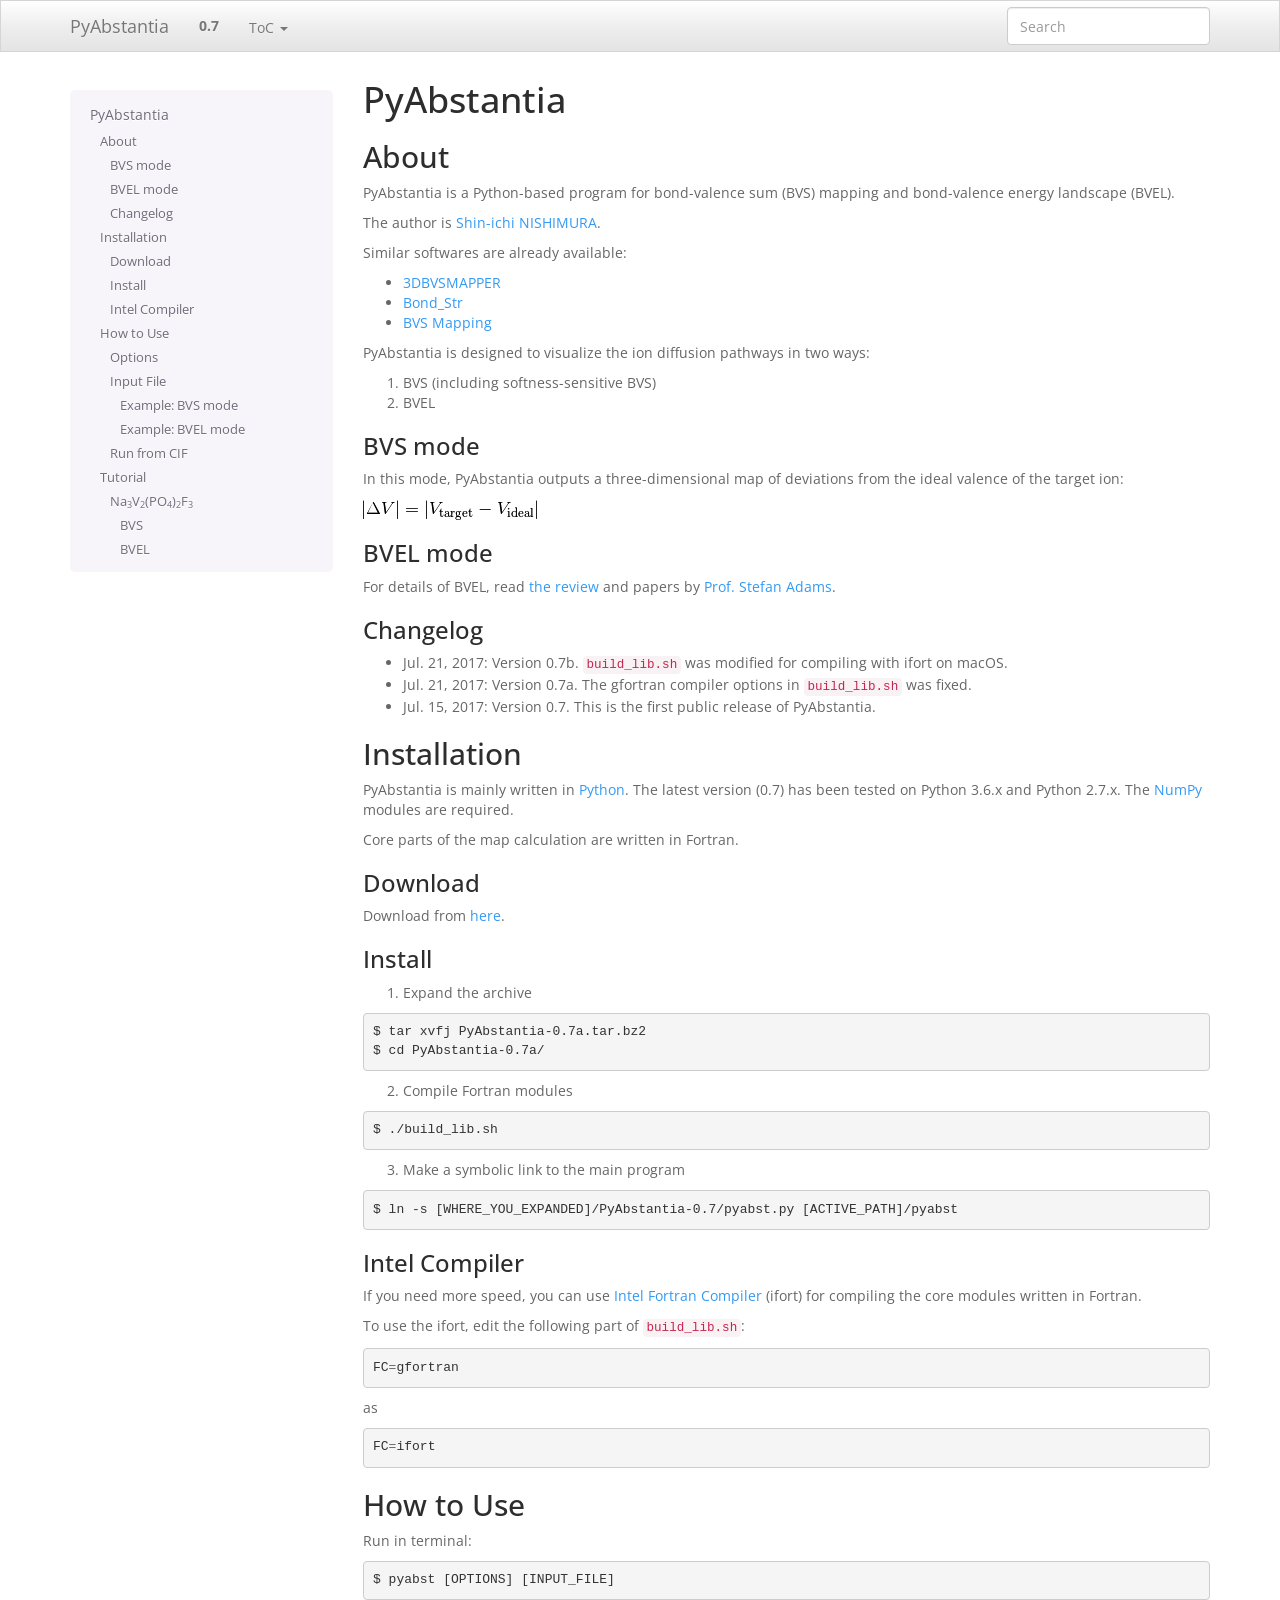
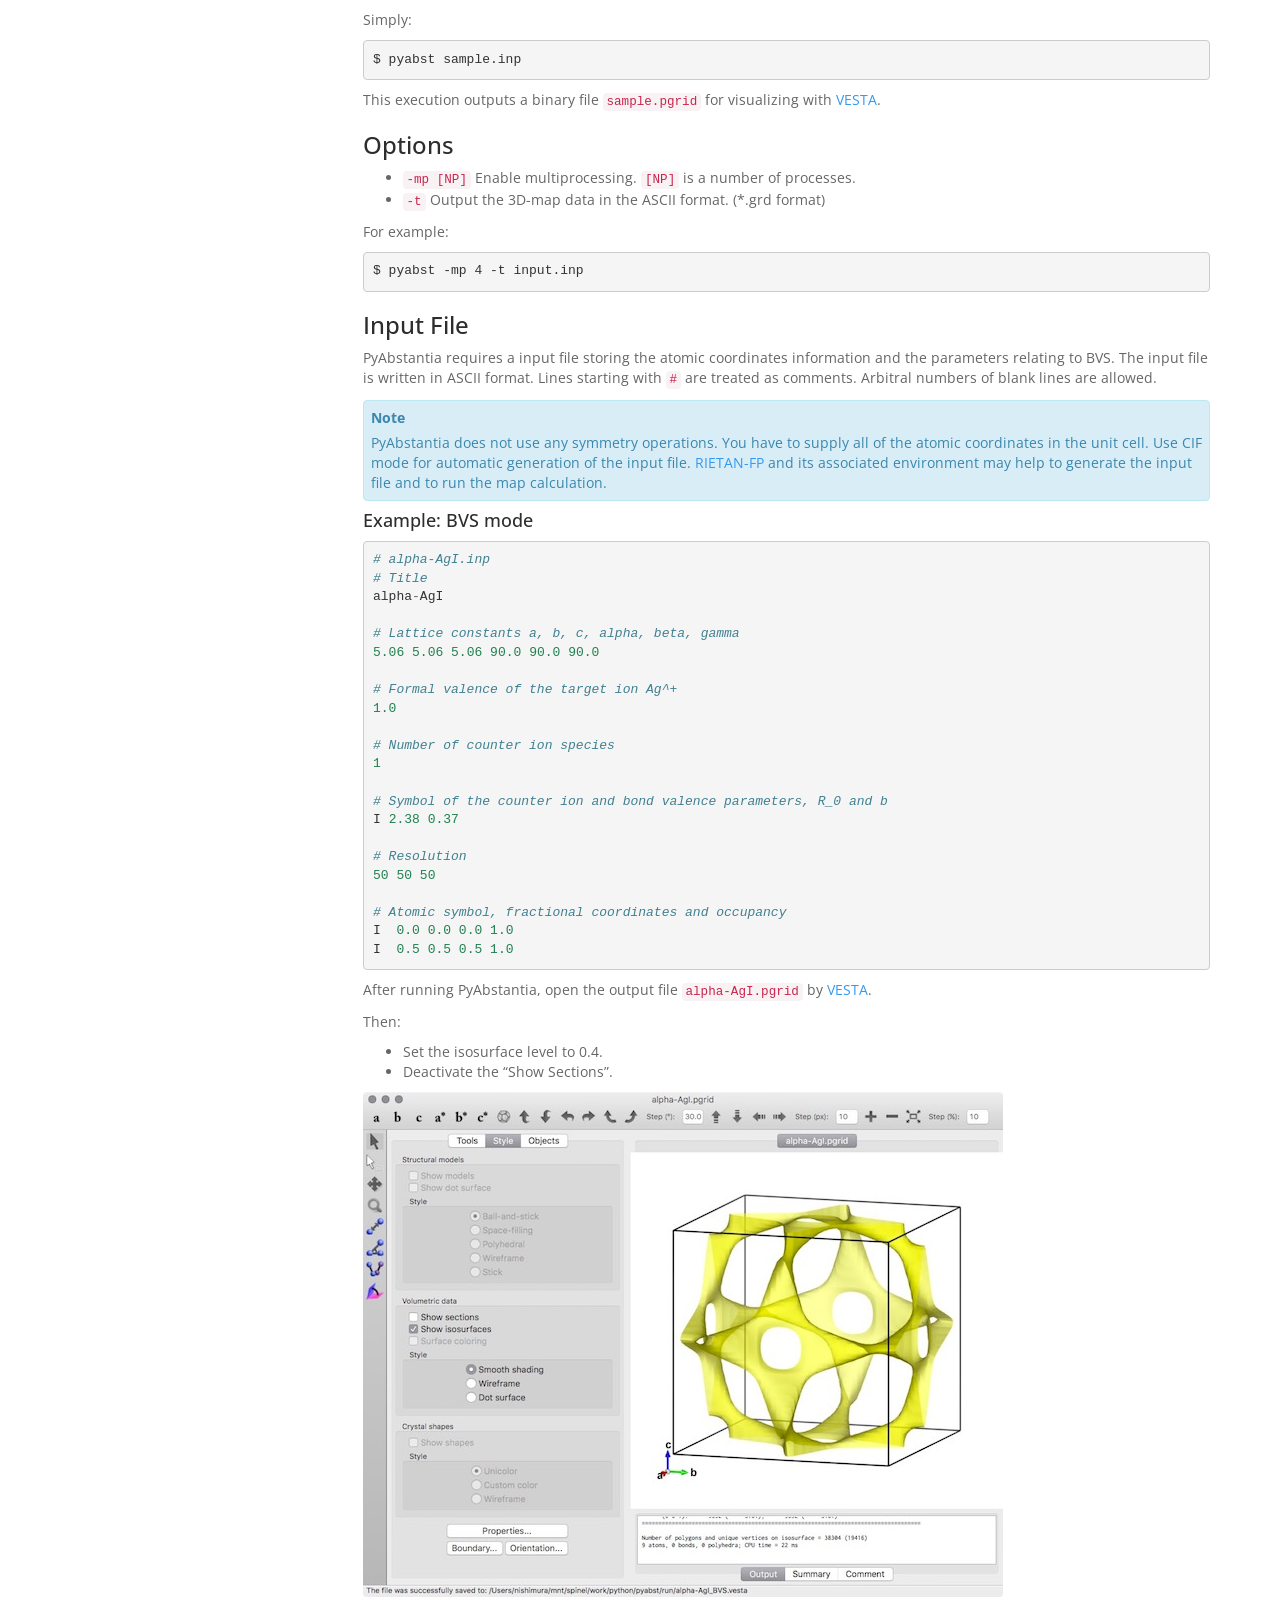
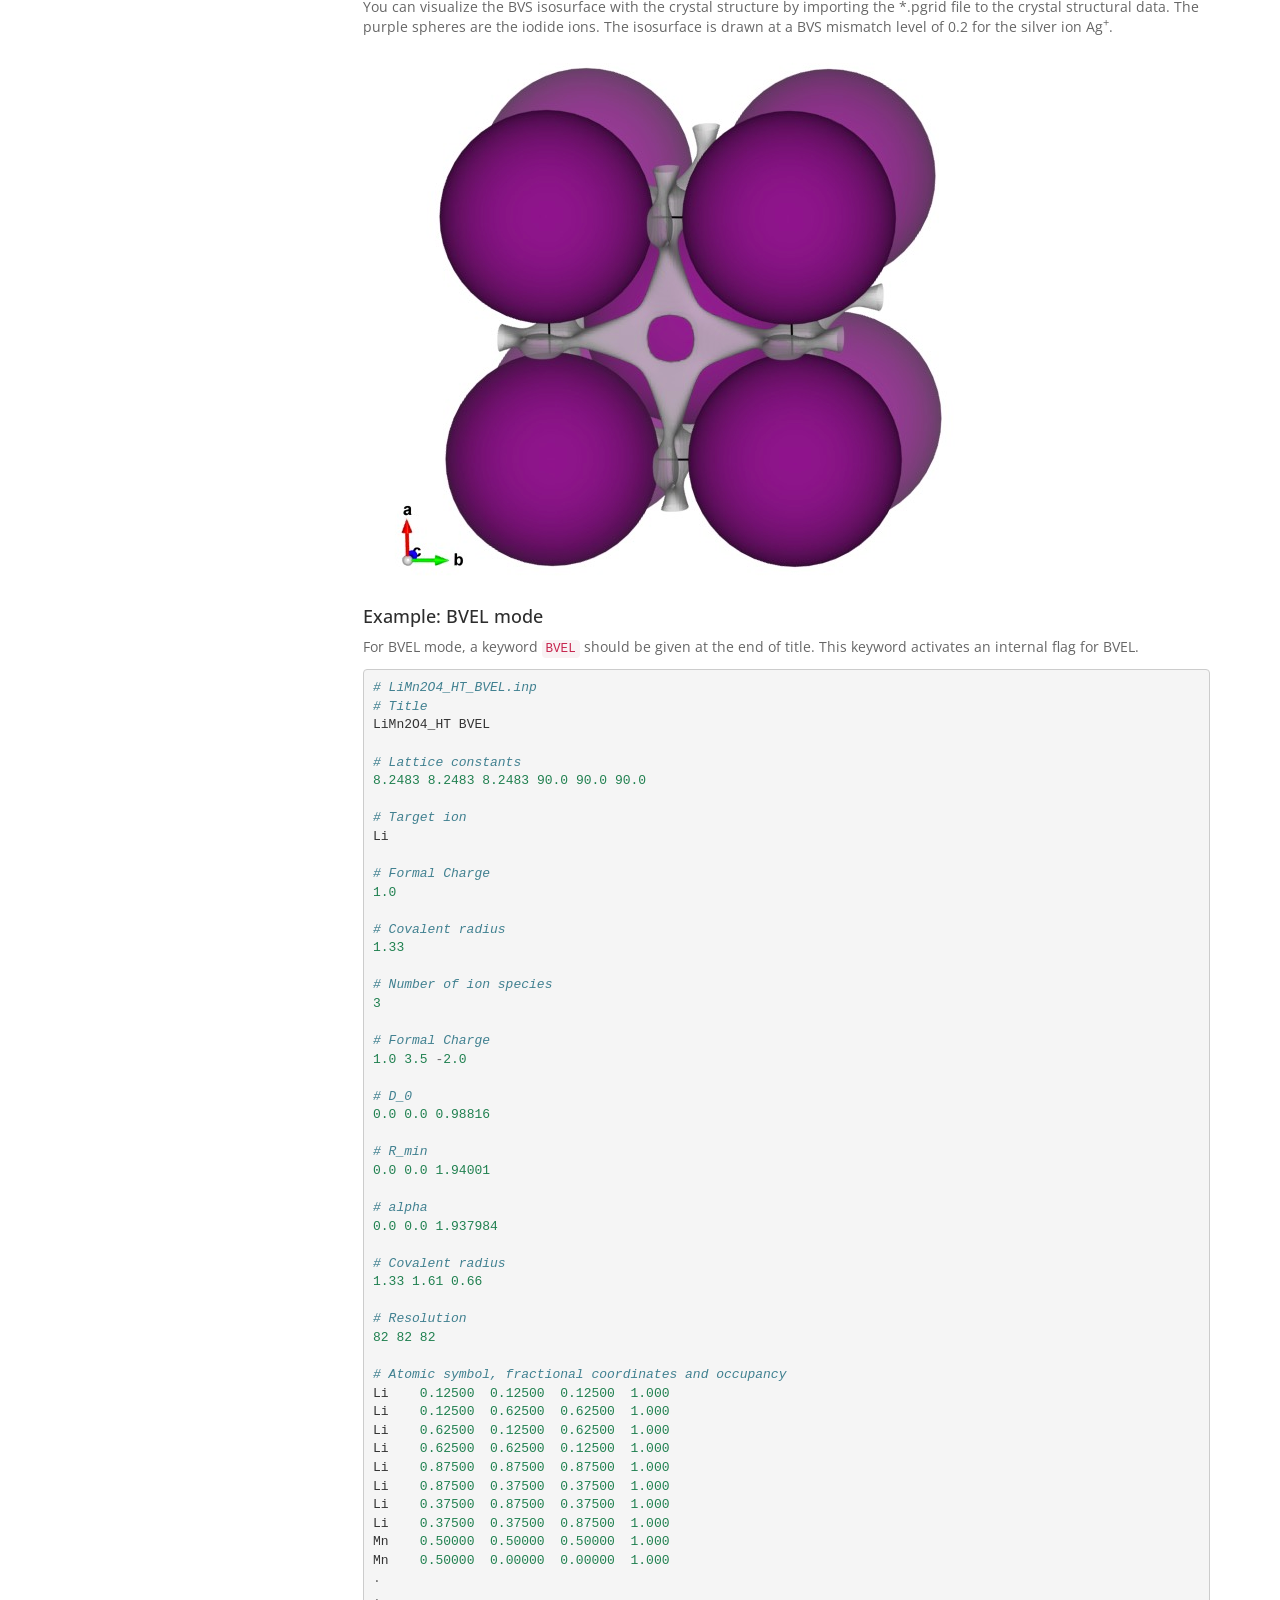
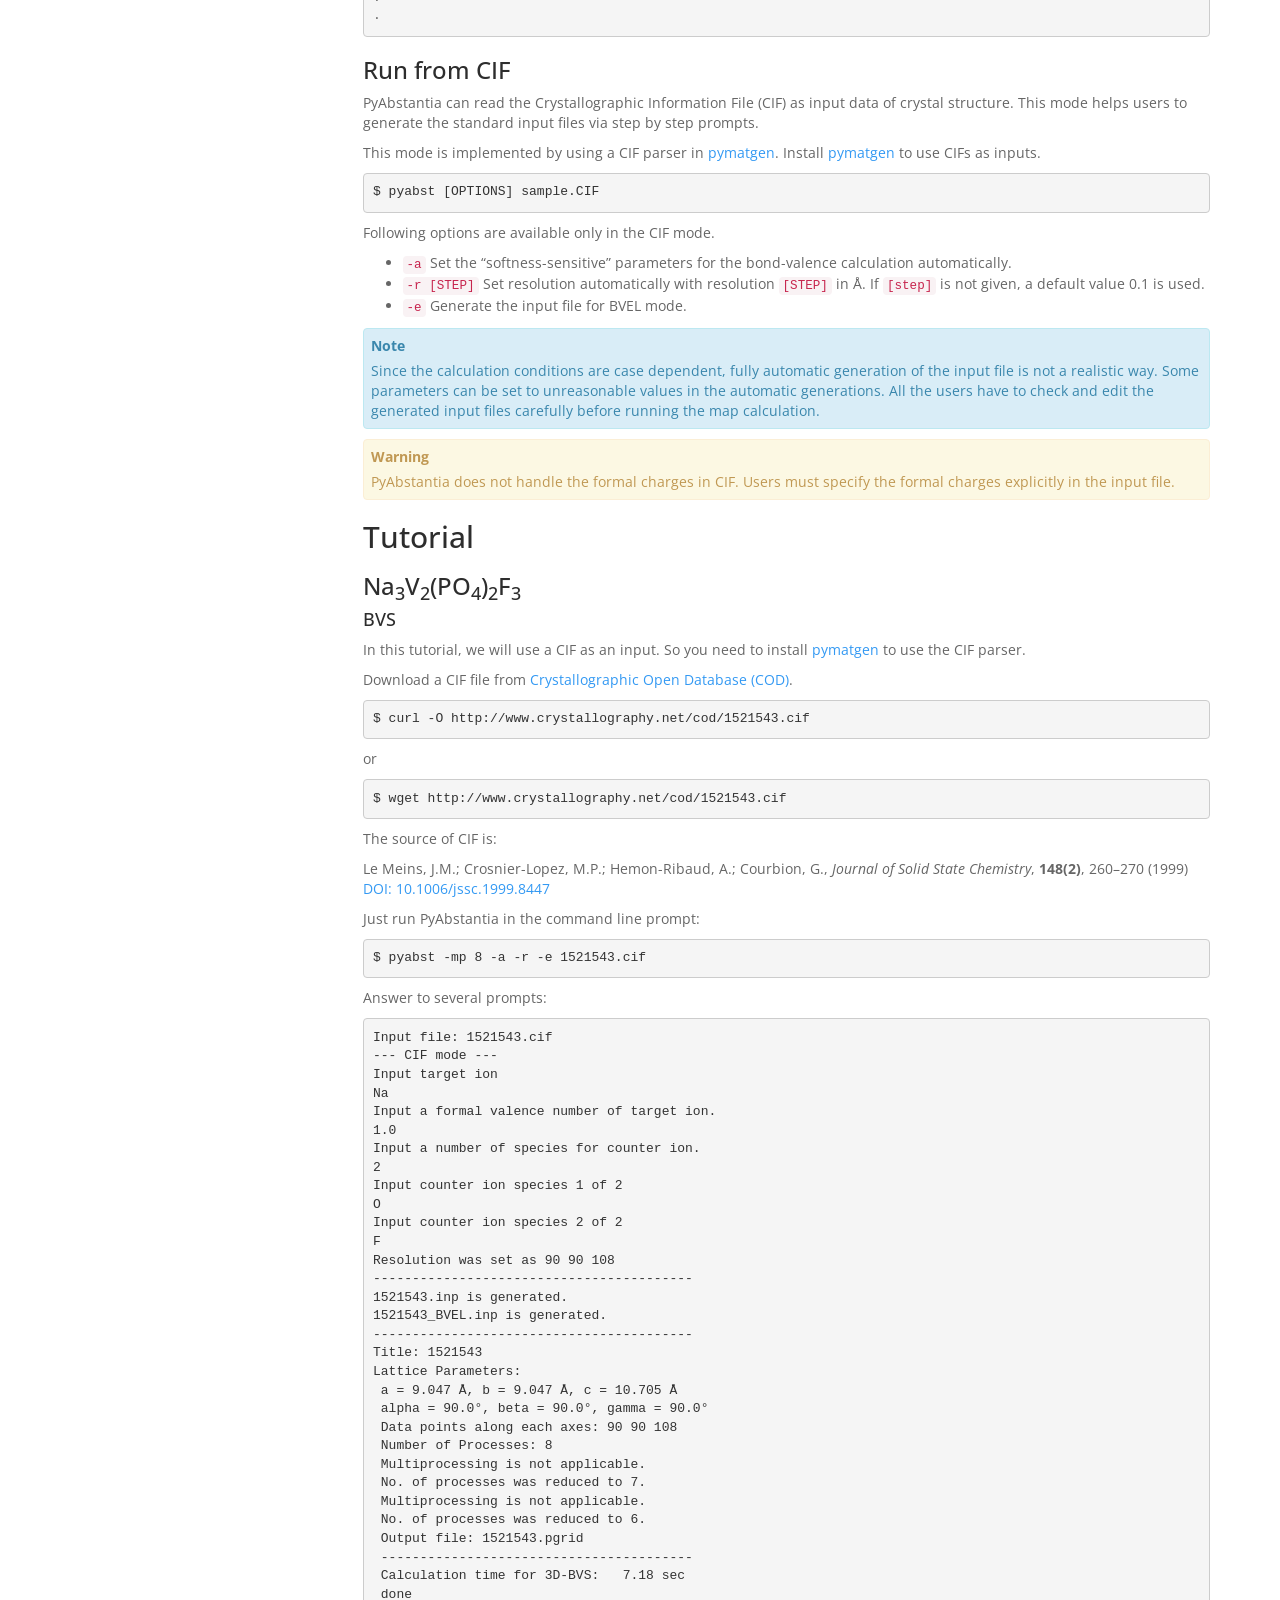
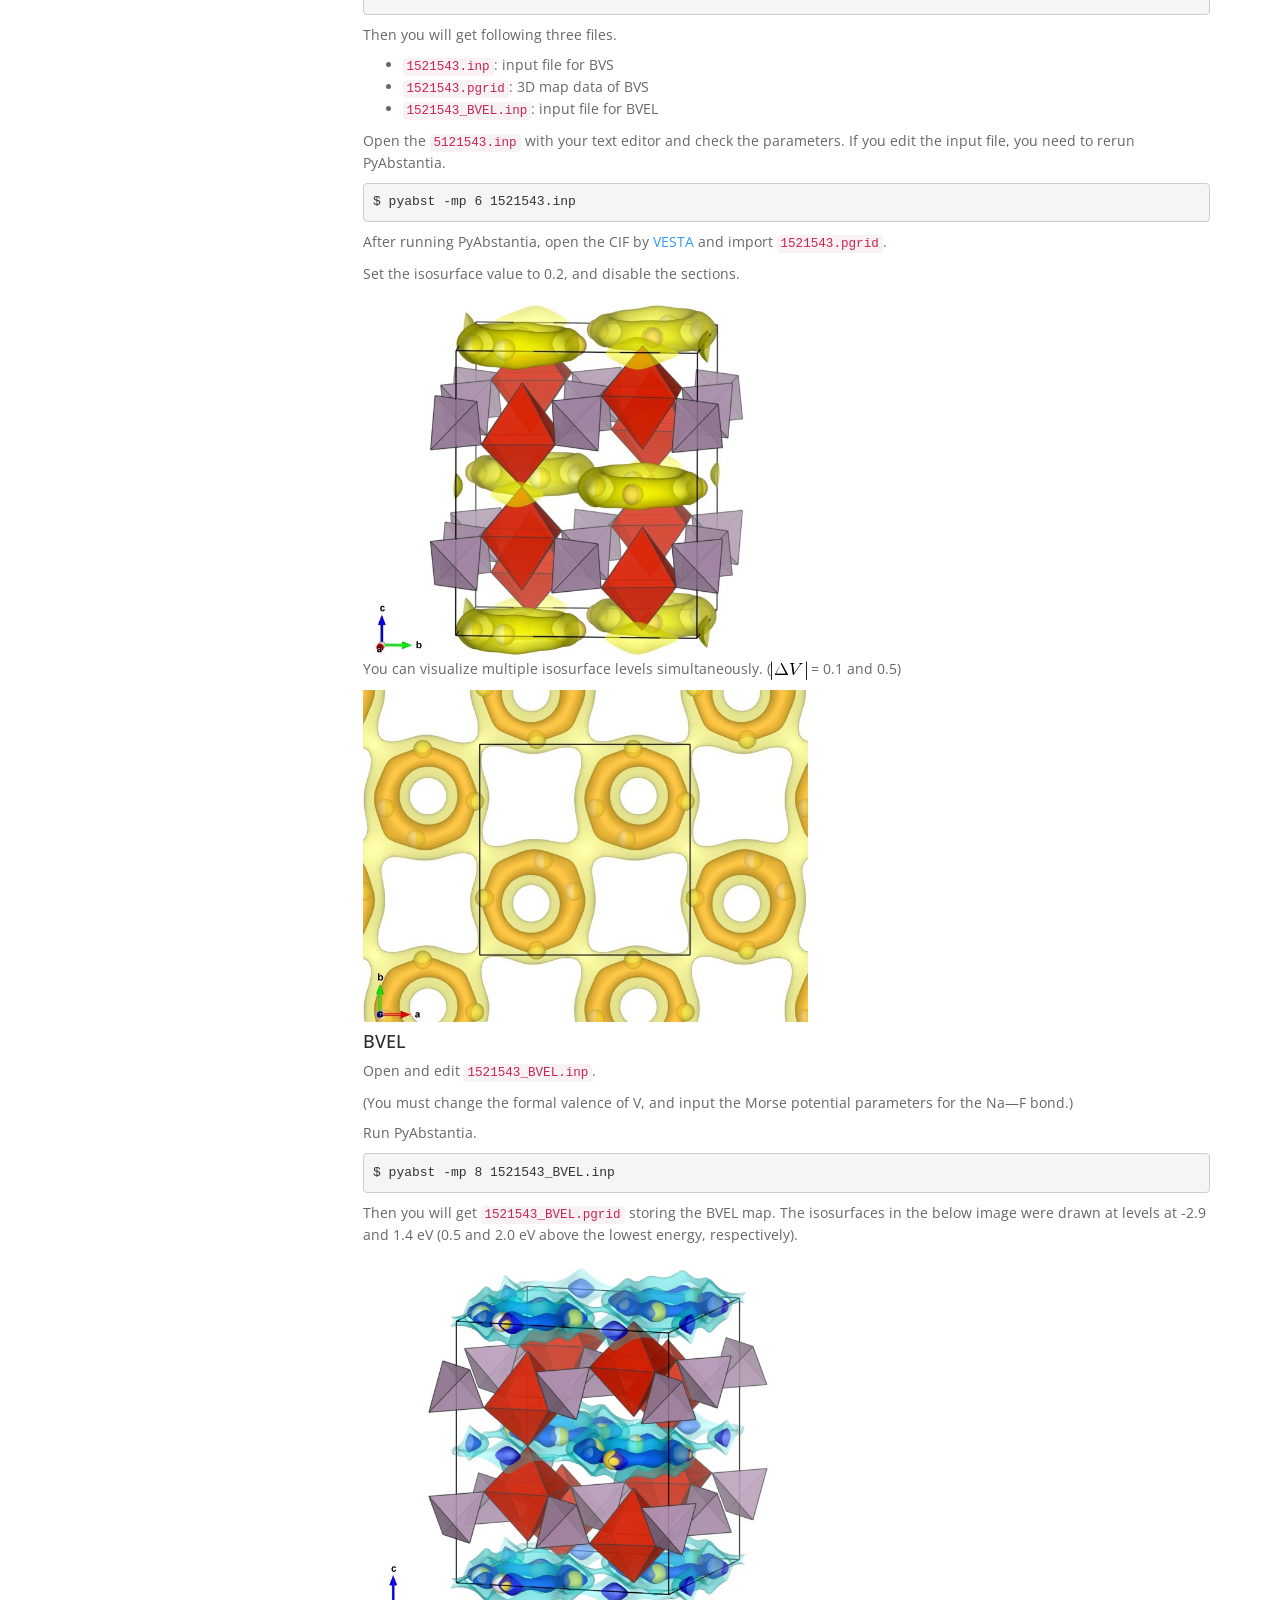
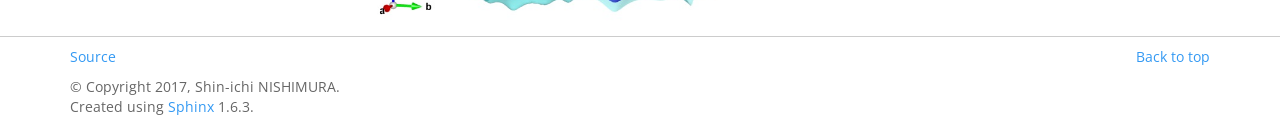
==== pyabst/index.html @ 1d15e7a3 "bootstrap" ====
<!DOCTYPE html>

<html xmlns="http://www.w3.org/1999/xhtml">
  <head>
    <meta http-equiv="Content-Type" content="text/html; charset=utf-8" />
    <title>PyAbstantia &#8212; PyAbstantia 0.7b documentation</title>
    <link rel="stylesheet" href="_static/bootstrap-sphinx.css" type="text/css" />
    <link rel="stylesheet" href="_static/pygments.css" type="text/css" />
    <script type="text/javascript">
      var DOCUMENTATION_OPTIONS = {
        URL_ROOT:    './',
        VERSION:     '0.7b',
        COLLAPSE_INDEX: false,
        FILE_SUFFIX: '.html',
        HAS_SOURCE:  true,
        SOURCELINK_SUFFIX: '.txt'
      };
    </script>
    <script type="text/javascript" src="_static/jquery.js"></script>
    <script type="text/javascript" src="_static/underscore.js"></script>
    <script type="text/javascript" src="_static/doctools.js"></script>
    <script type="text/javascript" src="_static/js/jquery-1.11.0.min.js"></script>
    <script type="text/javascript" src="_static/js/jquery-fix.js"></script>
    <script type="text/javascript" src="_static/bootstrap-3.3.6/js/bootstrap.min.js"></script>
    <script type="text/javascript" src="_static/bootstrap-sphinx.js"></script>
    <link rel="index" title="Index" href="genindex.html" />
    <link rel="search" title="Search" href="search.html" />
<meta charset='utf-8'>
<meta http-equiv='X-UA-Compatible' content='IE=edge,chrome=1'>
<meta name='viewport' content='width=device-width, initial-scale=1.0, maximum-scale=1'>
<meta name="apple-mobile-web-app-capable" content="yes">

  </head>
  <body>

  <div id="navbar" class="navbar navbar-default navbar-fixed-top">
    <div class="container">
      <div class="navbar-header">
        <!-- .btn-navbar is used as the toggle for collapsed navbar content -->
        <button type="button" class="navbar-toggle" data-toggle="collapse" data-target=".nav-collapse">
          <span class="icon-bar"></span>
          <span class="icon-bar"></span>
          <span class="icon-bar"></span>
        </button>
        <a class="navbar-brand" href="#">
          PyAbstantia</a>
        <span class="navbar-text navbar-version pull-left"><b>0.7</b></span>
      </div>

        <div class="collapse navbar-collapse nav-collapse">
          <ul class="nav navbar-nav">
            
            
              <li class="dropdown globaltoc-container">
  <a role="button"
     id="dLabelGlobalToc"
     data-toggle="dropdown"
     data-target="#"
     href="#">PyAbstantia <b class="caret"></b></a>
  <ul class="dropdown-menu globaltoc"
      role="menu"
      aria-labelledby="dLabelGlobalToc"></ul>
</li>
              
                <li class="dropdown">
  <a role="button"
     id="dLabelLocalToc"
     data-toggle="dropdown"
     data-target="#"
     href="#">ToC <b class="caret"></b></a>
  <ul class="dropdown-menu localtoc"
      role="menu"
      aria-labelledby="dLabelLocalToc"><ul>
<li><a class="reference internal" href="#">PyAbstantia</a><ul>
<li><a class="reference internal" href="#about">About</a><ul>
<li><a class="reference internal" href="#bvs-mode">BVS mode</a></li>
<li><a class="reference internal" href="#bvel-mode">BVEL mode</a></li>
<li><a class="reference internal" href="#changelog">Changelog</a></li>
</ul>
</li>
<li><a class="reference internal" href="#installation">Installation</a><ul>
<li><a class="reference internal" href="#download">Download</a></li>
<li><a class="reference internal" href="#install">Install</a></li>
<li><a class="reference internal" href="#intel-compiler">Intel Compiler</a></li>
</ul>
</li>
<li><a class="reference internal" href="#how-to-use">How to Use</a><ul>
<li><a class="reference internal" href="#options">Options</a></li>
<li><a class="reference internal" href="#input-file">Input File</a><ul>
<li><a class="reference internal" href="#example-bvs-mode">Example: BVS mode</a></li>
<li><a class="reference internal" href="#example-bvel-mode">Example: BVEL mode</a></li>
</ul>
</li>
<li><a class="reference internal" href="#run-from-cif">Run from CIF</a></li>
</ul>
</li>
<li><a class="reference internal" href="#tutorial">Tutorial</a><ul>
<li><a class="reference internal" href="#na3v2-po4-2f3">Na<sub>3</sub>V<sub>2</sub>(PO<sub>4</sub>)<sub>2</sub>F<sub>3</sub></a><ul>
<li><a class="reference internal" href="#bvs">BVS</a></li>
<li><a class="reference internal" href="#bvel">BVEL</a></li>
</ul>
</li>
</ul>
</li>
</ul>
</li>
</ul>
</ul>
</li>
              
            
            
              
                
              
            
            
            
            
          </ul>

          
            
<form class="navbar-form navbar-right" action="search.html" method="get">
 <div class="form-group">
  <input type="text" name="q" class="form-control" placeholder="Search" />
 </div>
  <input type="hidden" name="check_keywords" value="yes" />
  <input type="hidden" name="area" value="default" />
</form>
          
        </div>
    </div>
  </div>

<div class="container">
  <div class="row">
      <div class="col-md-3">
        <div id="sidebar" class="bs-sidenav" role="complementary"><ul>
<li><a class="reference internal" href="#">PyAbstantia</a><ul>
<li><a class="reference internal" href="#about">About</a><ul>
<li><a class="reference internal" href="#bvs-mode">BVS mode</a></li>
<li><a class="reference internal" href="#bvel-mode">BVEL mode</a></li>
<li><a class="reference internal" href="#changelog">Changelog</a></li>
</ul>
</li>
<li><a class="reference internal" href="#installation">Installation</a><ul>
<li><a class="reference internal" href="#download">Download</a></li>
<li><a class="reference internal" href="#install">Install</a></li>
<li><a class="reference internal" href="#intel-compiler">Intel Compiler</a></li>
</ul>
</li>
<li><a class="reference internal" href="#how-to-use">How to Use</a><ul>
<li><a class="reference internal" href="#options">Options</a></li>
<li><a class="reference internal" href="#input-file">Input File</a><ul>
<li><a class="reference internal" href="#example-bvs-mode">Example: BVS mode</a></li>
<li><a class="reference internal" href="#example-bvel-mode">Example: BVEL mode</a></li>
</ul>
</li>
<li><a class="reference internal" href="#run-from-cif">Run from CIF</a></li>
</ul>
</li>
<li><a class="reference internal" href="#tutorial">Tutorial</a><ul>
<li><a class="reference internal" href="#na3v2-po4-2f3">Na<sub>3</sub>V<sub>2</sub>(PO<sub>4</sub>)<sub>2</sub>F<sub>3</sub></a><ul>
<li><a class="reference internal" href="#bvs">BVS</a></li>
<li><a class="reference internal" href="#bvel">BVEL</a></li>
</ul>
</li>
</ul>
</li>
</ul>
</li>
</ul>

        </div>
      </div>
    <div class="col-md-9 content">
      
  <div class="toctree-wrapper compound">
</div>
<div class="section" id="pyabstantia">
<h1>PyAbstantia<a class="headerlink" href="#pyabstantia" title="Permalink to this headline">¶</a></h1>
<div class="section" id="about">
<h2>About<a class="headerlink" href="#about" title="Permalink to this headline">¶</a></h2>
<p>PyAbstantia is a Python-based program for bond-valence sum (BVS) mapping and bond-valence energy landscape (BVEL).</p>
<p>The author is <a class="reference external" href="mailto:diffraction&#46;shin1&#37;&#52;&#48;gmail&#46;com">Shin-ichi NISHIMURA</a>.</p>
<p>Similar softwares are already available:</p>
<ul class="simple">
<li><a class="reference external" href="https://doi.org/10.1107/S0021889812032906">3DBVSMAPPER</a></li>
<li><a class="reference external" href="https://www.ill.eu/sites/fullprof/php/programsdceb.html?pagina=Bond_Str">Bond_Str</a></li>
<li><a class="reference external" href="http://pcwww.liv.ac.uk/~msd30/software/BVS_Mapping.html">BVS Mapping</a></li>
</ul>
<p>PyAbstantia is designed to visualize the ion diffusion pathways in two ways:</p>
<ol class="arabic simple">
<li>BVS (including softness-sensitive BVS)</li>
<li>BVEL</li>
</ol>
<div class="section" id="bvs-mode">
<h3>BVS mode<a class="headerlink" href="#bvs-mode" title="Permalink to this headline">¶</a></h3>
<p>In this mode, PyAbstantia outputs a three-dimensional map of deviations from the ideal valence of the target ion:</p>
<div class="math">
<p><img src="_images/math/5e9715fc3f846605d00d2df108e2a7df0d5ff78b.png" alt="|\Delta V| = | V_{\rm target} - V_{\rm ideal} |"/></p>
</div></div>
<div class="section" id="bvel-mode">
<h3>BVEL mode<a class="headerlink" href="#bvel-mode" title="Permalink to this headline">¶</a></h3>
<p>For details of BVEL, read <a class="reference external" href="http://doi.org/10.1002/pssa.201001116">the review</a> and papers by <a class="reference external" href="http://www.dmse.nus.edu.sg/asn/mem_sa.html">Prof. Stefan Adams</a>.</p>
</div>
<div class="section" id="changelog">
<h3>Changelog<a class="headerlink" href="#changelog" title="Permalink to this headline">¶</a></h3>
<ul class="simple">
<li>Jul. 21, 2017: Version 0.7b. <code class="docutils literal"><span class="pre">build_lib.sh</span></code> was modified for compiling with ifort on macOS.</li>
<li>Jul. 21, 2017: Version 0.7a. The gfortran compiler options in <code class="docutils literal"><span class="pre">build_lib.sh</span></code> was fixed.</li>
<li>Jul. 15, 2017: Version 0.7. This is the first public release of PyAbstantia.</li>
</ul>
</div>
</div>
<div class="section" id="installation">
<h2>Installation<a class="headerlink" href="#installation" title="Permalink to this headline">¶</a></h2>
<p>PyAbstantia is mainly written in <a class="reference external" href="https://www.python.org">Python</a>.
The latest version (0.7) has been tested on Python 3.6.x and Python 2.7.x.
The <a class="reference external" href="http://www.numpy.org">NumPy</a> modules are required.</p>
<p>Core parts of the map calculation are written in Fortran.</p>
<div class="section" id="download">
<h3>Download<a class="headerlink" href="#download" title="Permalink to this headline">¶</a></h3>
<p>Download from <a class="reference external" href="https://shinichinishimura.github.io/PyAbstantia-0.7b.tar.bz2">here</a>.</p>
</div>
<div class="section" id="install">
<h3>Install<a class="headerlink" href="#install" title="Permalink to this headline">¶</a></h3>
<ol class="arabic simple">
<li>Expand the archive</li>
</ol>
<div class="highlight-default"><div class="highlight"><pre><span></span>$ tar xvfj PyAbstantia-0.7a.tar.bz2
$ cd PyAbstantia-0.7a/
</pre></div>
</div>
<ol class="arabic simple" start="2">
<li>Compile Fortran modules</li>
</ol>
<div class="highlight-default"><div class="highlight"><pre><span></span>$ ./build_lib.sh
</pre></div>
</div>
<ol class="arabic simple" start="3">
<li>Make a symbolic link to the main program</li>
</ol>
<div class="highlight-default"><div class="highlight"><pre><span></span>$ ln -s [WHERE_YOU_EXPANDED]/PyAbstantia-0.7/pyabst.py [ACTIVE_PATH]/pyabst
</pre></div>
</div>
</div>
<div class="section" id="intel-compiler">
<h3>Intel Compiler<a class="headerlink" href="#intel-compiler" title="Permalink to this headline">¶</a></h3>
<p>If you need more speed, you can use <a class="reference external" href="https://software.intel.com/en-us/fortran-compilers">Intel Fortran Compiler</a> (ifort) for compiling the core modules written in Fortran.</p>
<p>To use the ifort, edit the following part of <code class="docutils literal"><span class="pre">build_lib.sh</span></code>:</p>
<div class="highlight-default"><div class="highlight"><pre><span></span><span class="n">FC</span><span class="o">=</span><span class="n">gfortran</span>
</pre></div>
</div>
<p>as</p>
<div class="highlight-default"><div class="highlight"><pre><span></span><span class="n">FC</span><span class="o">=</span><span class="n">ifort</span>
</pre></div>
</div>
</div>
</div>
<div class="section" id="how-to-use">
<h2>How to Use<a class="headerlink" href="#how-to-use" title="Permalink to this headline">¶</a></h2>
<p>Run in terminal:</p>
<div class="highlight-default"><div class="highlight"><pre><span></span>$ pyabst [OPTIONS] [INPUT_FILE]
</pre></div>
</div>
<p>Simply:</p>
<div class="highlight-default"><div class="highlight"><pre><span></span>$ pyabst sample.inp
</pre></div>
</div>
<p>This execution outputs a binary file <code class="docutils literal"><span class="pre">sample.pgrid</span></code> for visualizing with <a class="reference external" href="http://jp-minerals.org/vesta/en/">VESTA</a>.</p>
<div class="section" id="options">
<h3>Options<a class="headerlink" href="#options" title="Permalink to this headline">¶</a></h3>
<ul class="simple">
<li><code class="docutils literal"><span class="pre">-mp</span> <span class="pre">[NP]</span></code> Enable multiprocessing. <code class="docutils literal"><span class="pre">[NP]</span></code> is a number of processes.</li>
<li><code class="docutils literal"><span class="pre">-t</span></code> Output the 3D-map data in the ASCII format. (*.grd format)</li>
</ul>
<p>For example:</p>
<div class="highlight-default"><div class="highlight"><pre><span></span>$ pyabst -mp 4 -t input.inp
</pre></div>
</div>
</div>
<div class="section" id="input-file">
<h3>Input File<a class="headerlink" href="#input-file" title="Permalink to this headline">¶</a></h3>
<p>PyAbstantia requires a input file storing the atomic coordinates information and the parameters relating to BVS.
The input file is written in ASCII format.
Lines starting with <code class="docutils literal"><span class="pre">#</span></code> are treated as comments.
Arbitral numbers of blank lines are allowed.</p>
<div class="admonition note">
<p class="first admonition-title">Note</p>
<p class="last">PyAbstantia does not use any symmetry operations.
You have to supply all of the atomic coordinates in the unit cell.
Use CIF mode for automatic generation of the input file.
<a class="reference external" href="http://fujioizumi.verse.jp/download/download_Eng.html">RIETAN-FP</a> and its associated environment may help to generate the input file and to run the map calculation.</p>
</div>
<div class="section" id="example-bvs-mode">
<h4>Example: BVS mode<a class="headerlink" href="#example-bvs-mode" title="Permalink to this headline">¶</a></h4>
<div class="highlight-default"><div class="highlight"><pre><span></span><span class="c1"># alpha-AgI.inp</span>
<span class="c1"># Title</span>
<span class="n">alpha</span><span class="o">-</span><span class="n">AgI</span>

<span class="c1"># Lattice constants a, b, c, alpha, beta, gamma</span>
<span class="mf">5.06</span> <span class="mf">5.06</span> <span class="mf">5.06</span> <span class="mf">90.0</span> <span class="mf">90.0</span> <span class="mf">90.0</span>

<span class="c1"># Formal valence of the target ion Ag^+</span>
<span class="mf">1.0</span>

<span class="c1"># Number of counter ion species</span>
<span class="mi">1</span>

<span class="c1"># Symbol of the counter ion and bond valence parameters, R_0 and b</span>
<span class="n">I</span> <span class="mf">2.38</span> <span class="mf">0.37</span>

<span class="c1"># Resolution</span>
<span class="mi">50</span> <span class="mi">50</span> <span class="mi">50</span>

<span class="c1"># Atomic symbol, fractional coordinates and occupancy</span>
<span class="n">I</span>  <span class="mf">0.0</span> <span class="mf">0.0</span> <span class="mf">0.0</span> <span class="mf">1.0</span>
<span class="n">I</span>  <span class="mf">0.5</span> <span class="mf">0.5</span> <span class="mf">0.5</span> <span class="mf">1.0</span>
</pre></div>
</div>
<p>After running PyAbstantia, open the output file <code class="docutils literal"><span class="pre">alpha-AgI.pgrid</span></code> by <a class="reference external" href="http://jp-minerals.org/vesta/en/">VESTA</a>.</p>
<p>Then:</p>
<ul class="simple">
<li>Set the isosurface level to 0.4.</li>
<li>Deactivate the “Show Sections”.</li>
</ul>
<img alt="_images/alpha-AgI_BVS_VESTA01.jpg" src="_images/alpha-AgI_BVS_VESTA01.jpg" />
<p>You can visualize the BVS isosurface with the crystal structure by importing the *.pgrid file to the crystal structural data. The purple spheres are the iodide ions. The isosurface is drawn at a BVS mismatch level of 0.2 for the silver ion Ag<sup>+</sup>.</p>
<img alt="_images/alpha-AgI_BVS_VESTA02.jpg" src="_images/alpha-AgI_BVS_VESTA02.jpg" />
</div>
<div class="section" id="example-bvel-mode">
<h4>Example: BVEL mode<a class="headerlink" href="#example-bvel-mode" title="Permalink to this headline">¶</a></h4>
<p>For BVEL mode, a keyword <code class="docutils literal"><span class="pre">BVEL</span></code> should be given at the end of title.
This keyword activates an internal flag for BVEL.</p>
<div class="highlight-default"><div class="highlight"><pre><span></span><span class="c1"># LiMn2O4_HT_BVEL.inp</span>
<span class="c1"># Title</span>
<span class="n">LiMn2O4_HT</span> <span class="n">BVEL</span>

<span class="c1"># Lattice constants</span>
<span class="mf">8.2483</span> <span class="mf">8.2483</span> <span class="mf">8.2483</span> <span class="mf">90.0</span> <span class="mf">90.0</span> <span class="mf">90.0</span>

<span class="c1"># Target ion</span>
<span class="n">Li</span>

<span class="c1"># Formal Charge</span>
<span class="mf">1.0</span>

<span class="c1"># Covalent radius</span>
<span class="mf">1.33</span>

<span class="c1"># Number of ion species</span>
<span class="mi">3</span>

<span class="c1"># Formal Charge</span>
<span class="mf">1.0</span> <span class="mf">3.5</span> <span class="o">-</span><span class="mf">2.0</span>

<span class="c1"># D_0</span>
<span class="mf">0.0</span> <span class="mf">0.0</span> <span class="mf">0.98816</span>

<span class="c1"># R_min</span>
<span class="mf">0.0</span> <span class="mf">0.0</span> <span class="mf">1.94001</span>

<span class="c1"># alpha</span>
<span class="mf">0.0</span> <span class="mf">0.0</span> <span class="mf">1.937984</span>

<span class="c1"># Covalent radius</span>
<span class="mf">1.33</span> <span class="mf">1.61</span> <span class="mf">0.66</span>

<span class="c1"># Resolution</span>
<span class="mi">82</span> <span class="mi">82</span> <span class="mi">82</span>

<span class="c1"># Atomic symbol, fractional coordinates and occupancy</span>
<span class="n">Li</span>    <span class="mf">0.12500</span>  <span class="mf">0.12500</span>  <span class="mf">0.12500</span>  <span class="mf">1.000</span>
<span class="n">Li</span>    <span class="mf">0.12500</span>  <span class="mf">0.62500</span>  <span class="mf">0.62500</span>  <span class="mf">1.000</span>
<span class="n">Li</span>    <span class="mf">0.62500</span>  <span class="mf">0.12500</span>  <span class="mf">0.62500</span>  <span class="mf">1.000</span>
<span class="n">Li</span>    <span class="mf">0.62500</span>  <span class="mf">0.62500</span>  <span class="mf">0.12500</span>  <span class="mf">1.000</span>
<span class="n">Li</span>    <span class="mf">0.87500</span>  <span class="mf">0.87500</span>  <span class="mf">0.87500</span>  <span class="mf">1.000</span>
<span class="n">Li</span>    <span class="mf">0.87500</span>  <span class="mf">0.37500</span>  <span class="mf">0.37500</span>  <span class="mf">1.000</span>
<span class="n">Li</span>    <span class="mf">0.37500</span>  <span class="mf">0.87500</span>  <span class="mf">0.37500</span>  <span class="mf">1.000</span>
<span class="n">Li</span>    <span class="mf">0.37500</span>  <span class="mf">0.37500</span>  <span class="mf">0.87500</span>  <span class="mf">1.000</span>
<span class="n">Mn</span>    <span class="mf">0.50000</span>  <span class="mf">0.50000</span>  <span class="mf">0.50000</span>  <span class="mf">1.000</span>
<span class="n">Mn</span>    <span class="mf">0.50000</span>  <span class="mf">0.00000</span>  <span class="mf">0.00000</span>  <span class="mf">1.000</span>
<span class="o">.</span>
<span class="o">.</span>
<span class="o">.</span>
</pre></div>
</div>
</div>
</div>
<div class="section" id="run-from-cif">
<h3>Run from CIF<a class="headerlink" href="#run-from-cif" title="Permalink to this headline">¶</a></h3>
<p>PyAbstantia can read the Crystallographic Information File (CIF) as input data of crystal structure.
This mode helps users to generate the standard input files via step by step prompts.</p>
<p>This mode is implemented by using a CIF parser in <a class="reference external" href="http://pymatgen.org">pymatgen</a>.
Install <a class="reference external" href="http://pymatgen.org">pymatgen</a> to use CIFs as inputs.</p>
<div class="highlight-default"><div class="highlight"><pre><span></span>$ pyabst [OPTIONS] sample.CIF
</pre></div>
</div>
<p>Following options are available only in the CIF mode.</p>
<ul class="simple">
<li><code class="docutils literal"><span class="pre">-a</span></code> Set the “softness-sensitive” parameters for the bond-valence calculation automatically.</li>
<li><code class="docutils literal"><span class="pre">-r</span> <span class="pre">[STEP]</span></code> Set resolution automatically with resolution <code class="docutils literal"><span class="pre">[STEP]</span></code> in Å. If <code class="docutils literal"><span class="pre">[step]</span></code> is not given, a default value 0.1 is used.</li>
<li><code class="docutils literal"><span class="pre">-e</span></code> Generate the input file for BVEL mode.</li>
</ul>
<div class="admonition note">
<p class="first admonition-title">Note</p>
<p class="last">Since the calculation conditions are case dependent,
fully automatic generation of the input file is not a realistic way.
Some parameters can be set to unreasonable values in the automatic generations.
All the users have to check and edit the generated input files carefully before running the map calculation.</p>
</div>
<div class="admonition warning">
<p class="first admonition-title">Warning</p>
<p class="last">PyAbstantia does not handle the formal charges in CIF. Users must specify the formal charges explicitly in the input file.</p>
</div>
</div>
</div>
<div class="section" id="tutorial">
<h2>Tutorial<a class="headerlink" href="#tutorial" title="Permalink to this headline">¶</a></h2>
<div class="section" id="na3v2-po4-2f3">
<h3>Na<sub>3</sub>V<sub>2</sub>(PO<sub>4</sub>)<sub>2</sub>F<sub>3</sub><a class="headerlink" href="#na3v2-po4-2f3" title="Permalink to this headline">¶</a></h3>
<div class="section" id="bvs">
<h4>BVS<a class="headerlink" href="#bvs" title="Permalink to this headline">¶</a></h4>
<p>In this tutorial, we will use a CIF as an input. So you need to install <a class="reference external" href="http://pymatgen.org">pymatgen</a> to use the CIF parser.</p>
<p>Download a CIF file from <a class="reference external" href="http://www.crystallography.net/cod/">Crystallographic Open Database (COD)</a>.</p>
<div class="highlight-default"><div class="highlight"><pre><span></span>$ curl -O http://www.crystallography.net/cod/1521543.cif
</pre></div>
</div>
<p>or</p>
<div class="highlight-default"><div class="highlight"><pre><span></span>$ wget http://www.crystallography.net/cod/1521543.cif
</pre></div>
</div>
<p>The source of CIF is:</p>
<p>Le Meins, J.M.; Crosnier-Lopez, M.P.; Hemon-Ribaud, A.; Courbion, G.,
<em>Journal of Solid State Chemistry</em>, <strong>148(2)</strong>, 260–270 (1999) <a class="reference external" href="http://doi.org/10.1006/jssc.1999.8447">DOI: 10.1006/jssc.1999.8447</a></p>
<p>Just run PyAbstantia in the command line prompt:</p>
<div class="highlight-default"><div class="highlight"><pre><span></span>$ pyabst -mp 8 -a -r -e 1521543.cif
</pre></div>
</div>
<p>Answer to several prompts:</p>
<div class="highlight-default"><div class="highlight"><pre><span></span>Input file: 1521543.cif
--- CIF mode ---
Input target ion
Na
Input a formal valence number of target ion.
1.0
Input a number of species for counter ion.
2
Input counter ion species 1 of 2
O
Input counter ion species 2 of 2
F
Resolution was set as 90 90 108
-----------------------------------------
1521543.inp is generated.
1521543_BVEL.inp is generated.
-----------------------------------------
Title: 1521543
Lattice Parameters:
 a = 9.047 Å, b = 9.047 Å, c = 10.705 Å
 alpha = 90.0°, beta = 90.0°, gamma = 90.0°
 Data points along each axes: 90 90 108
 Number of Processes: 8
 Multiprocessing is not applicable.
 No. of processes was reduced to 7.
 Multiprocessing is not applicable.
 No. of processes was reduced to 6.
 Output file: 1521543.pgrid
 ----------------------------------------
 Calculation time for 3D-BVS:   7.18 sec
 done
</pre></div>
</div>
<p>Then you will get following three files.</p>
<ul class="simple">
<li><code class="docutils literal"><span class="pre">1521543.inp</span></code>: input file for BVS</li>
<li><code class="docutils literal"><span class="pre">1521543.pgrid</span></code>: 3D map data of BVS</li>
<li><code class="docutils literal"><span class="pre">1521543_BVEL.inp</span></code>: input file for BVEL</li>
</ul>
<p>Open the <code class="docutils literal"><span class="pre">5121543.inp</span></code> with your text editor and check the parameters.
If you edit the input file, you need to rerun PyAbstantia.</p>
<div class="highlight-default"><div class="highlight"><pre><span></span>$ pyabst -mp 6 1521543.inp
</pre></div>
</div>
<p>After running PyAbstantia, open the CIF by <a class="reference external" href="http://jp-minerals.org/vesta/en/">VESTA</a> and import <code class="docutils literal"><span class="pre">1521543.pgrid</span></code>.</p>
<p>Set the isosurface value to 0.2, and disable the sections.</p>
<a class="reference internal image-reference" href="_images/NVPF3223_BVS.jpg"><img alt="_images/NVPF3223_BVS.jpg" src="_images/NVPF3223_BVS.jpg" style="width: 453.59999999999997px; height: 364.8px;" /></a>
<p>You can visualize multiple isosurface levels simultaneously. (<img class="math" src="_images/math/28cf967873af6f24ccb3da103c90452f1f5d0989.png" alt="|\Delta V|"/> = 0.1 and 0.5)</p>
<a class="reference internal image-reference" href="_images/NVPF3223_BVS_m.jpg"><img alt="_images/NVPF3223_BVS_m.jpg" src="_images/NVPF3223_BVS_m.jpg" style="width: 445.2px; height: 331.8px;" /></a>
</div>
<div class="section" id="bvel">
<h4>BVEL<a class="headerlink" href="#bvel" title="Permalink to this headline">¶</a></h4>
<p>Open and edit <code class="docutils literal"><span class="pre">1521543_BVEL.inp</span></code>.</p>
<p>(You must change the formal valence of V, and input the Morse potential parameters for the Na—F bond.)</p>
<p>Run PyAbstantia.</p>
<div class="highlight-default"><div class="highlight"><pre><span></span>$ pyabst -mp 8 1521543_BVEL.inp
</pre></div>
</div>
<p>Then you will get <code class="docutils literal"><span class="pre">1521543_BVEL.pgrid</span></code> storing the BVEL map. The isosurfaces in the below image were drawn at levels at -2.9  and 1.4 eV (0.5 and 2.0 eV above the lowest energy, respectively).</p>
<a class="reference internal image-reference" href="_images/NVPF3223_BVEL.jpg"><img alt="_images/NVPF3223_BVEL.jpg" src="_images/NVPF3223_BVEL.jpg" style="width: 462.59999999999997px; height: 381.0px;" /></a>
<script>
    (function(i,s,o,g,r,a,m){i['GoogleAnalyticsObject']=r;i[r]=i[r]||function(){
    (i[r].q=i[r].q||[]).push(arguments)},i[r].l=1*new Date();a=s.createElement(o),
    m=s.getElementsByTagName(o)[0];a.async=1;a.src=g;m.parentNode.insertBefore(a,m)
    })(window,document,'script','https://www.google-analytics.com/analytics.js','ga');

    ga('create', 'UA-101160225-2', 'auto');
    ga('send', 'pageview');

</script></div>
</div>
</div>
</div>


    </div>
      
  </div>
</div>
<footer class="footer">
  <div class="container">
    <p class="pull-right">
      <a href="#">Back to top</a>
      
        <br/>
        
<div id="sourcelink">
  <a href="_sources/index.rst.txt"
     rel="nofollow">Source</a>
</div>
      
    </p>
    <p>
        &copy; Copyright 2017, Shin-ichi NISHIMURA.<br/>
      Created using <a href="http://sphinx-doc.org/">Sphinx</a> 1.6.3.<br/>
    </p>
  </div>
</footer>
  </body>
</html>
---- pyabst/_static/pygments.css ----
.highlight .hll { background-color: #ffffcc }
.highlight  { background: #eeffcc; }
.highlight .c { color: #408090; font-style: italic } /* Comment */
.highlight .err { border: 1px solid #FF0000 } /* Error */
.highlight .k { color: #007020; font-weight: bold } /* Keyword */
.highlight .o { color: #666666 } /* Operator */
.highlight .ch { color: #408090; font-style: italic } /* Comment.Hashbang */
.highlight .cm { color: #408090; font-style: italic } /* Comment.Multiline */
.highlight .cp { color: #007020 } /* Comment.Preproc */
.highlight .cpf { color: #408090; font-style: italic } /* Comment.PreprocFile */
.highlight .c1 { color: #408090; font-style: italic } /* Comment.Single */
.highlight .cs { color: #408090; background-color: #fff0f0 } /* Comment.Special */
.highlight .gd { color: #A00000 } /* Generic.Deleted */
.highlight .ge { font-style: italic } /* Generic.Emph */
.highlight .gr { color: #FF0000 } /* Generic.Error */
.highlight .gh { color: #000080; font-weight: bold } /* Generic.Heading */
.highlight .gi { color: #00A000 } /* Generic.Inserted */
.highlight .go { color: #333333 } /* Generic.Output */
.highlight .gp { color: #c65d09; font-weight: bold } /* Generic.Prompt */
.highlight .gs { font-weight: bold } /* Generic.Strong */
.highlight .gu { color: #800080; font-weight: bold } /* Generic.Subheading */
.highlight .gt { color: #0044DD } /* Generic.Traceback */
.highlight .kc { color: #007020; font-weight: bold } /* Keyword.Constant */
.highlight .kd { color: #007020; font-weight: bold } /* Keyword.Declaration */
.highlight .kn { color: #007020; font-weight: bold } /* Keyword.Namespace */
.highlight .kp { color: #007020 } /* Keyword.Pseudo */
.highlight .kr { color: #007020; font-weight: bold } /* Keyword.Reserved */
.highlight .kt { color: #902000 } /* Keyword.Type */
.highlight .m { color: #208050 } /* Literal.Number */
.highlight .s { color: #4070a0 } /* Literal.String */
.highlight .na { color: #4070a0 } /* Name.Attribute */
.highlight .nb { color: #007020 } /* Name.Builtin */
.highlight .nc { color: #0e84b5; font-weight: bold } /* Name.Class */
.highlight .no { color: #60add5 } /* Name.Constant */
.highlight .nd { color: #555555; font-weight: bold } /* Name.Decorator */
.highlight .ni { color: #d55537; font-weight: bold } /* Name.Entity */
.highlight .ne { color: #007020 } /* Name.Exception */
.highlight .nf { color: #06287e } /* Name.Function */
.highlight .nl { color: #002070; font-weight: bold } /* Name.Label */
.highlight .nn { color: #0e84b5; font-weight: bold } /* Name.Namespace */
.highlight .nt { color: #062873; font-weight: bold } /* Name.Tag */
.highlight .nv { color: #bb60d5 } /* Name.Variable */
.highlight .ow { color: #007020; font-weight: bold } /* Operator.Word */
.highlight .w { color: #bbbbbb } /* Text.Whitespace */
.highlight .mb { color: #208050 } /* Literal.Number.Bin */
.highlight .mf { color: #208050 } /* Literal.Number.Float */
.highlight .mh { color: #208050 } /* Literal.Number.Hex */
.highlight .mi { color: #208050 } /* Literal.Number.Integer */
.highlight .mo { color: #208050 } /* Literal.Number.Oct */
.highlight .sa { color: #4070a0 } /* Literal.String.Affix */
.highlight .sb { color: #4070a0 } /* Literal.String.Backtick */
.highlight .sc { color: #4070a0 } /* Literal.String.Char */
.highlight .dl { color: #4070a0 } /* Literal.String.Delimiter */
.highlight .sd { color: #4070a0; font-style: italic } /* Literal.String.Doc */
.highlight .s2 { color: #4070a0 } /* Literal.String.Double */
.highlight .se { color: #4070a0; font-weight: bold } /* Literal.String.Escape */
.highlight .sh { color: #4070a0 } /* Literal.String.Heredoc */
.highlight .si { color: #70a0d0; font-style: italic } /* Literal.String.Interpol */
.highlight .sx { color: #c65d09 } /* Literal.String.Other */
.highlight .sr { color: #235388 } /* Literal.String.Regex */
.highlight .s1 { color: #4070a0 } /* Literal.String.Single */
.highlight .ss { color: #517918 } /* Literal.String.Symbol */
.highlight .bp { color: #007020 } /* Name.Builtin.Pseudo */
.highlight .fm { color: #06287e } /* Name.Function.Magic */
.highlight .vc { color: #bb60d5 } /* Name.Variable.Class */
.highlight .vg { color: #bb60d5 } /* Name.Variable.Global */
.highlight .vi { color: #bb60d5 } /* Name.Variable.Instance */
.highlight .vm { color: #bb60d5 } /* Name.Variable.Magic */
.highlight .il { color: #208050 } /* Literal.Number.Integer.Long */
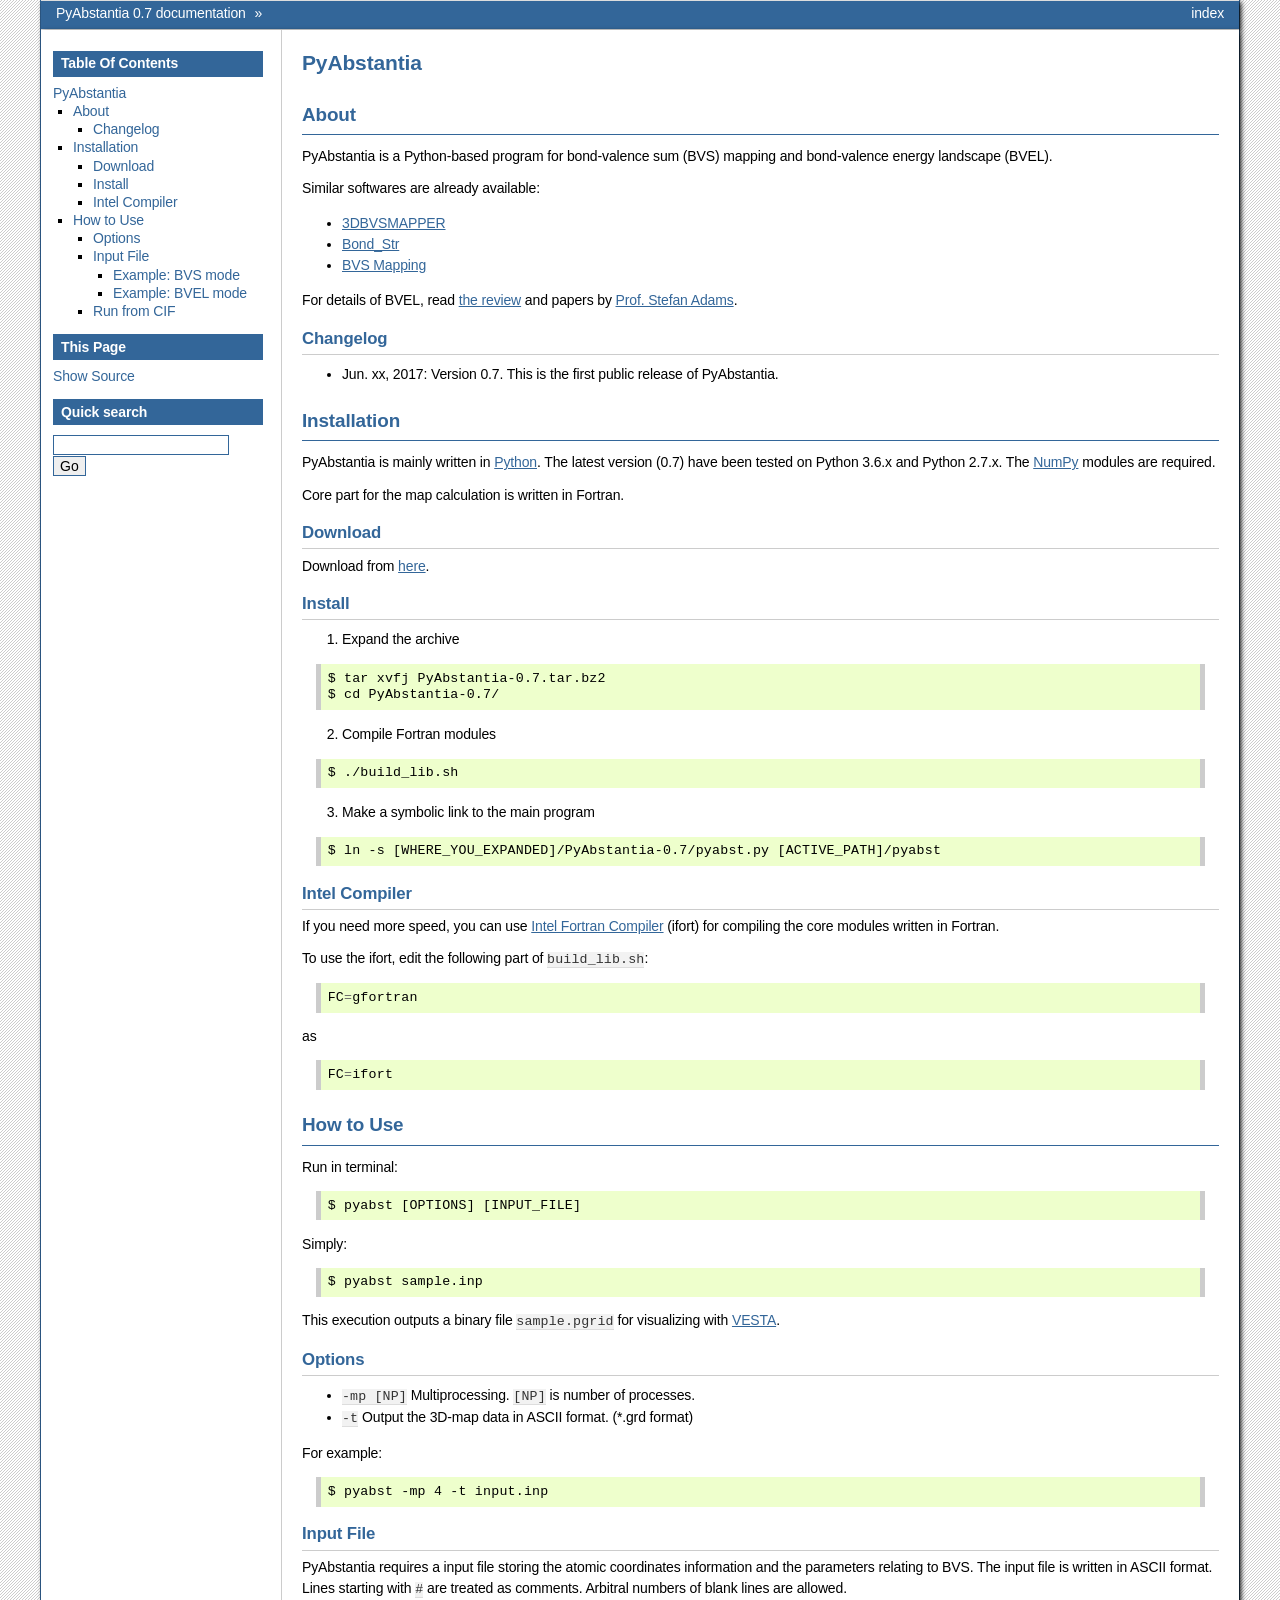
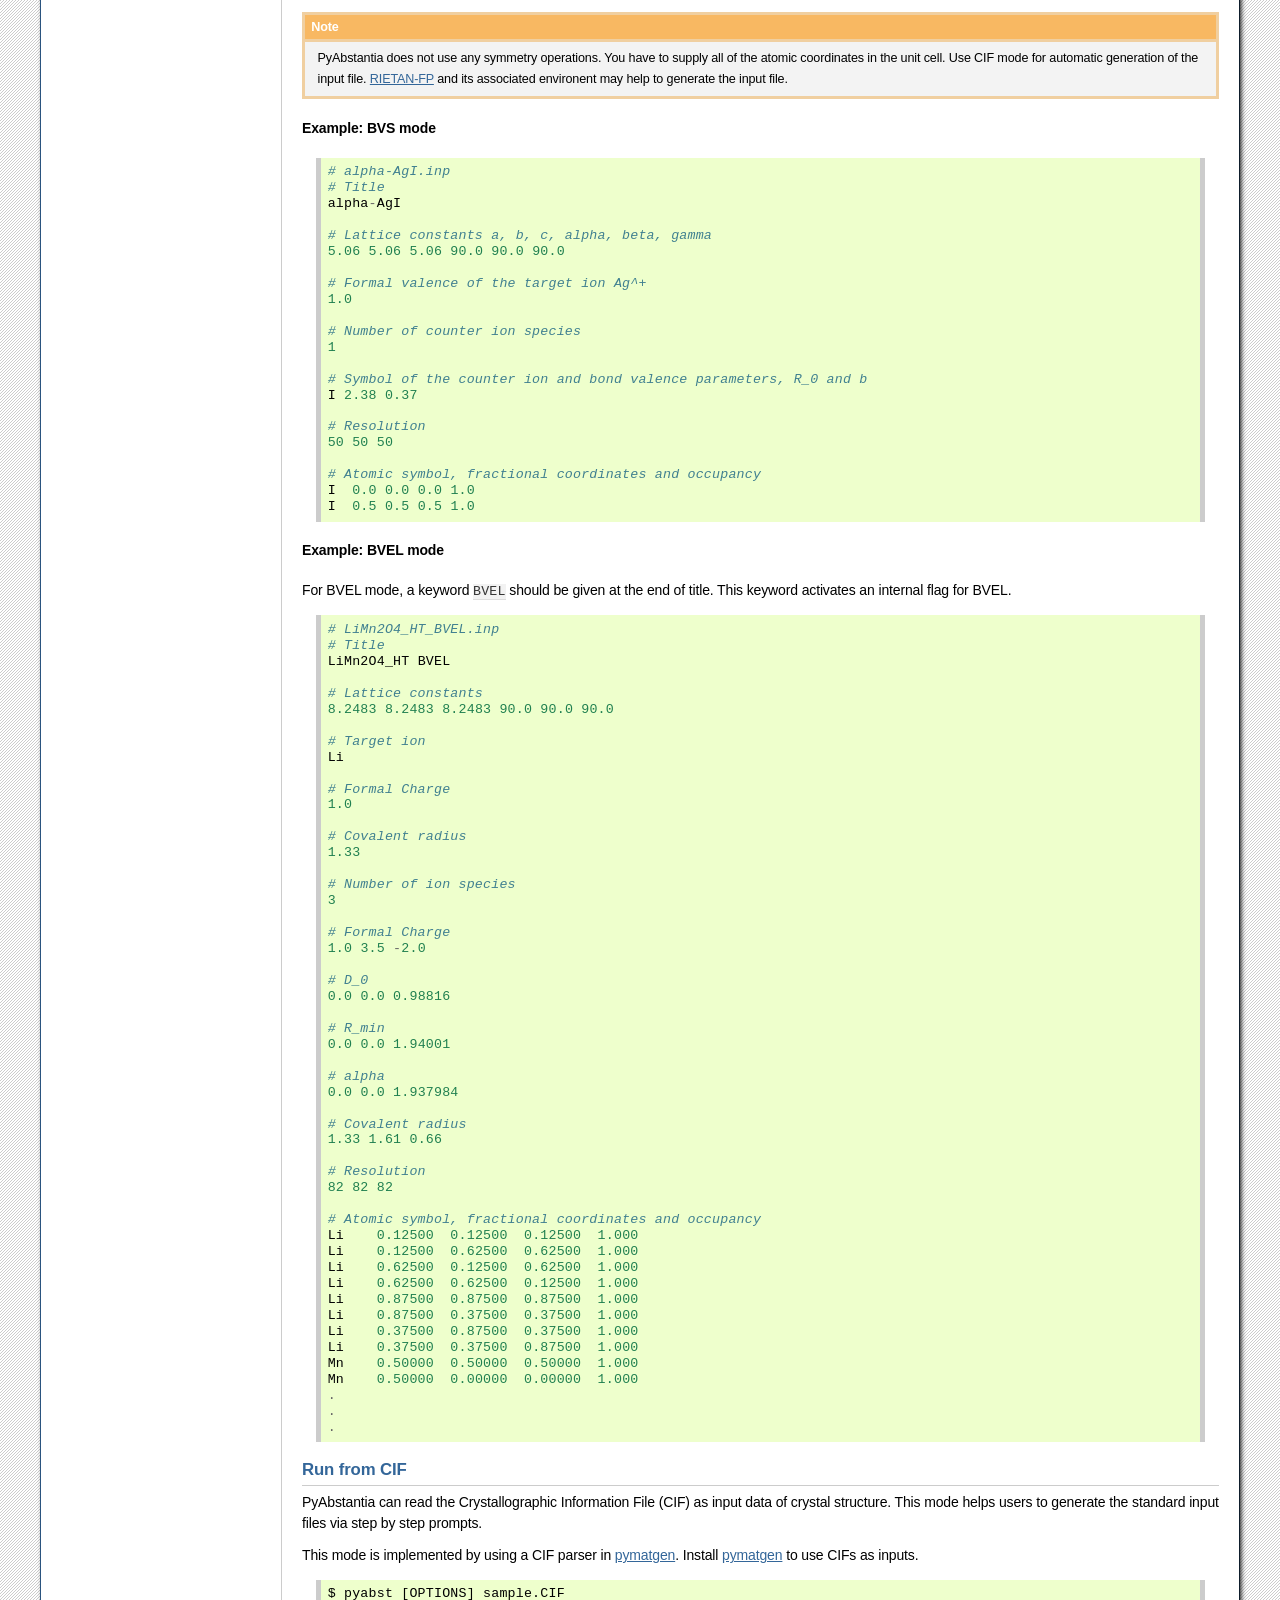
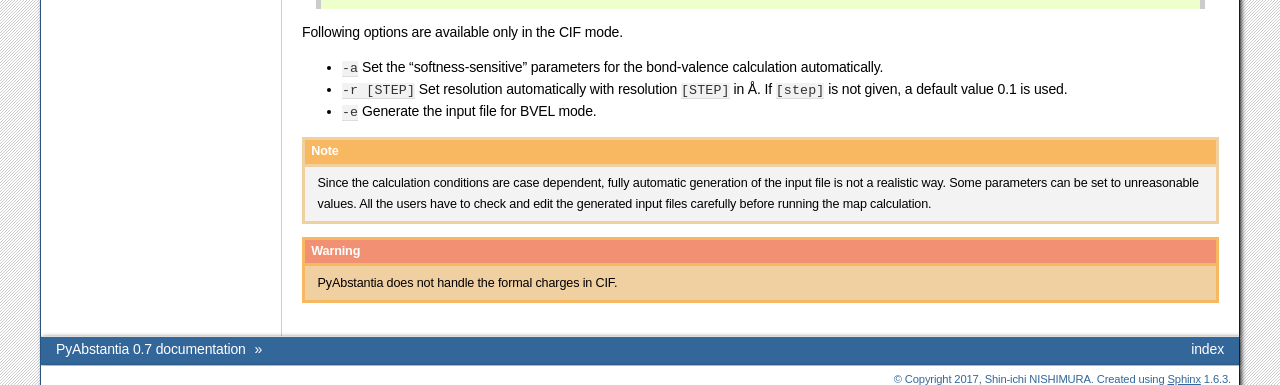
==== commit d395c762: "bootstrap" ====
--- a/pyabst/index.html
+++ b/pyabst/index.html
@@ -1,15 +1,17 @@
-<!DOCTYPE html>
+
+
+<!doctype html>
 
 <html xmlns="http://www.w3.org/1999/xhtml">
   <head>
     <meta http-equiv="Content-Type" content="text/html; charset=utf-8" />
-    <title>PyAbstantia &#8212; PyAbstantia 0.7b documentation</title>
-    <link rel="stylesheet" href="_static/bootstrap-sphinx.css" type="text/css" />
+    <title>PyAbstantia &#8212; PyAbstantia 0.7 documentation</title>
+    <link rel="stylesheet" href="_static/bizstyle.css" type="text/css" />
     <link rel="stylesheet" href="_static/pygments.css" type="text/css" />
     <script type="text/javascript">
       var DOCUMENTATION_OPTIONS = {
         URL_ROOT:    './',
-        VERSION:     '0.7b',
+        VERSION:     '0.7',
         COLLAPSE_INDEX: false,
         FILE_SUFFIX: '.html',
         HAS_SOURCE:  true,
@@ -19,62 +21,30 @@
     <script type="text/javascript" src="_static/jquery.js"></script>
     <script type="text/javascript" src="_static/underscore.js"></script>
     <script type="text/javascript" src="_static/doctools.js"></script>
-    <script type="text/javascript" src="_static/js/jquery-1.11.0.min.js"></script>
-    <script type="text/javascript" src="_static/js/jquery-fix.js"></script>
-    <script type="text/javascript" src="_static/bootstrap-3.3.6/js/bootstrap.min.js"></script>
-    <script type="text/javascript" src="_static/bootstrap-sphinx.js"></script>
+    <script type="text/javascript" src="_static/bizstyle.js"></script>
     <link rel="index" title="Index" href="genindex.html" />
     <link rel="search" title="Search" href="search.html" />
-<meta charset='utf-8'>
-<meta http-equiv='X-UA-Compatible' content='IE=edge,chrome=1'>
-<meta name='viewport' content='width=device-width, initial-scale=1.0, maximum-scale=1'>
-<meta name="apple-mobile-web-app-capable" content="yes">
-
+    <meta name="viewport" content="width=device-width,initial-scale=1.0">
+    <!--[if lt IE 9]>
+    <script type="text/javascript" src="_static/css3-mediaqueries.js"></script>
+    <![endif]-->
   </head>
   <body>
-
-  <div id="navbar" class="navbar navbar-default navbar-fixed-top">
-    <div class="container">
-      <div class="navbar-header">
-        <!-- .btn-navbar is used as the toggle for collapsed navbar content -->
-        <button type="button" class="navbar-toggle" data-toggle="collapse" data-target=".nav-collapse">
-          <span class="icon-bar"></span>
-          <span class="icon-bar"></span>
-          <span class="icon-bar"></span>
-        </button>
-        <a class="navbar-brand" href="#">
-          PyAbstantia</a>
-        <span class="navbar-text navbar-version pull-left"><b>0.7</b></span>
-      </div>
-
-        <div class="collapse navbar-collapse nav-collapse">
-          <ul class="nav navbar-nav">
-            
-            
-              <li class="dropdown globaltoc-container">
-  <a role="button"
-     id="dLabelGlobalToc"
-     data-toggle="dropdown"
-     data-target="#"
-     href="#">PyAbstantia <b class="caret"></b></a>
-  <ul class="dropdown-menu globaltoc"
-      role="menu"
-      aria-labelledby="dLabelGlobalToc"></ul>
-</li>
-              
-                <li class="dropdown">
-  <a role="button"
-     id="dLabelLocalToc"
-     data-toggle="dropdown"
-     data-target="#"
-     href="#">ToC <b class="caret"></b></a>
-  <ul class="dropdown-menu localtoc"
-      role="menu"
-      aria-labelledby="dLabelLocalToc"><ul>
+    <div class="related" role="navigation" aria-label="related navigation">
+      <h3>Navigation</h3>
+      <ul>
+        <li class="right" style="margin-right: 10px">
+          <a href="genindex.html" title="General Index"
+             accesskey="I">index</a></li>
+        <li class="nav-item nav-item-0"><a href="#">PyAbstantia 0.7 documentation</a> &#187;</li> 
+      </ul>
+    </div>
+      <div class="sphinxsidebar" role="navigation" aria-label="main navigation">
+        <div class="sphinxsidebarwrapper">
+  <h3><a href="#">Table Of Contents</a></h3>
+  <ul>
 <li><a class="reference internal" href="#">PyAbstantia</a><ul>
 <li><a class="reference internal" href="#about">About</a><ul>
-<li><a class="reference internal" href="#bvs-mode">BVS mode</a></li>
-<li><a class="reference internal" href="#bvel-mode">BVEL mode</a></li>
 <li><a class="reference internal" href="#changelog">Changelog</a></li>
 </ul>
 </li>
@@ -94,88 +64,35 @@
 <li><a class="reference internal" href="#run-from-cif">Run from CIF</a></li>
 </ul>
 </li>
-<li><a class="reference internal" href="#tutorial">Tutorial</a><ul>
-<li><a class="reference internal" href="#na3v2-po4-2f3">Na<sub>3</sub>V<sub>2</sub>(PO<sub>4</sub>)<sub>2</sub>F<sub>3</sub></a><ul>
-<li><a class="reference internal" href="#bvs">BVS</a></li>
-<li><a class="reference internal" href="#bvel">BVEL</a></li>
-</ul>
-</li>
-</ul>
-</li>
-</ul>
-</li>
-</ul>
-</ul>
-</li>
-              
-            
-            
-              
-                
-              
-            
-            
-            
-            
-          </ul>
-
-          
-            
-<form class="navbar-form navbar-right" action="search.html" method="get">
- <div class="form-group">
-  <input type="text" name="q" class="form-control" placeholder="Search" />
- </div>
-  <input type="hidden" name="check_keywords" value="yes" />
-  <input type="hidden" name="area" value="default" />
-</form>
-          
-        </div>
-    </div>
-  </div>
-
-<div class="container">
-  <div class="row">
-      <div class="col-md-3">
-        <div id="sidebar" class="bs-sidenav" role="complementary"><ul>
-<li><a class="reference internal" href="#">PyAbstantia</a><ul>
-<li><a class="reference internal" href="#about">About</a><ul>
-<li><a class="reference internal" href="#bvs-mode">BVS mode</a></li>
-<li><a class="reference internal" href="#bvel-mode">BVEL mode</a></li>
-<li><a class="reference internal" href="#changelog">Changelog</a></li>
-</ul>
-</li>
-<li><a class="reference internal" href="#installation">Installation</a><ul>
-<li><a class="reference internal" href="#download">Download</a></li>
-<li><a class="reference internal" href="#install">Install</a></li>
-<li><a class="reference internal" href="#intel-compiler">Intel Compiler</a></li>
-</ul>
-</li>
-<li><a class="reference internal" href="#how-to-use">How to Use</a><ul>
-<li><a class="reference internal" href="#options">Options</a></li>
-<li><a class="reference internal" href="#input-file">Input File</a><ul>
-<li><a class="reference internal" href="#example-bvs-mode">Example: BVS mode</a></li>
-<li><a class="reference internal" href="#example-bvel-mode">Example: BVEL mode</a></li>
-</ul>
-</li>
-<li><a class="reference internal" href="#run-from-cif">Run from CIF</a></li>
-</ul>
-</li>
-<li><a class="reference internal" href="#tutorial">Tutorial</a><ul>
-<li><a class="reference internal" href="#na3v2-po4-2f3">Na<sub>3</sub>V<sub>2</sub>(PO<sub>4</sub>)<sub>2</sub>F<sub>3</sub></a><ul>
-<li><a class="reference internal" href="#bvs">BVS</a></li>
-<li><a class="reference internal" href="#bvel">BVEL</a></li>
-</ul>
-</li>
-</ul>
-</li>
-</ul>
-</li>
-</ul>
-
+</ul>
+</li>
+</ul>
+
+  <div role="note" aria-label="source link">
+    <h3>This Page</h3>
+    <ul class="this-page-menu">
+      <li><a href="_sources/index.rst.txt"
+            rel="nofollow">Show Source</a></li>
+    </ul>
+   </div>
+<div id="searchbox" style="display: none" role="search">
+  <h3>Quick search</h3>
+    <form class="search" action="search.html" method="get">
+      <div><input type="text" name="q" /></div>
+      <div><input type="submit" value="Go" /></div>
+      <input type="hidden" name="check_keywords" value="yes" />
+      <input type="hidden" name="area" value="default" />
+    </form>
+</div>
+<script type="text/javascript">$('#searchbox').show(0);</script>
         </div>
       </div>
-    <div class="col-md-9 content">
-      
+
+    <div class="document">
+      <div class="documentwrapper">
+        <div class="bodywrapper">
+          <div class="body" role="main">
+            
   <div class="toctree-wrapper compound">
 </div>
 <div class="section" id="pyabstantia">
@@ -183,54 +100,37 @@
 <div class="section" id="about">
 <h2>About<a class="headerlink" href="#about" title="Permalink to this headline">¶</a></h2>
 <p>PyAbstantia is a Python-based program for bond-valence sum (BVS) mapping and bond-valence energy landscape (BVEL).</p>
-<p>The author is <a class="reference external" href="mailto:diffraction&#46;shin1&#37;&#52;&#48;gmail&#46;com">Shin-ichi NISHIMURA</a>.</p>
 <p>Similar softwares are already available:</p>
 <ul class="simple">
 <li><a class="reference external" href="https://doi.org/10.1107/S0021889812032906">3DBVSMAPPER</a></li>
 <li><a class="reference external" href="https://www.ill.eu/sites/fullprof/php/programsdceb.html?pagina=Bond_Str">Bond_Str</a></li>
 <li><a class="reference external" href="http://pcwww.liv.ac.uk/~msd30/software/BVS_Mapping.html">BVS Mapping</a></li>
 </ul>
-<p>PyAbstantia is designed to visualize the ion diffusion pathways in two ways:</p>
-<ol class="arabic simple">
-<li>BVS (including softness-sensitive BVS)</li>
-<li>BVEL</li>
-</ol>
-<div class="section" id="bvs-mode">
-<h3>BVS mode<a class="headerlink" href="#bvs-mode" title="Permalink to this headline">¶</a></h3>
-<p>In this mode, PyAbstantia outputs a three-dimensional map of deviations from the ideal valence of the target ion:</p>
-<div class="math">
-<p><img src="_images/math/5e9715fc3f846605d00d2df108e2a7df0d5ff78b.png" alt="|\Delta V| = | V_{\rm target} - V_{\rm ideal} |"/></p>
-</div></div>
-<div class="section" id="bvel-mode">
-<h3>BVEL mode<a class="headerlink" href="#bvel-mode" title="Permalink to this headline">¶</a></h3>
 <p>For details of BVEL, read <a class="reference external" href="http://doi.org/10.1002/pssa.201001116">the review</a> and papers by <a class="reference external" href="http://www.dmse.nus.edu.sg/asn/mem_sa.html">Prof. Stefan Adams</a>.</p>
-</div>
 <div class="section" id="changelog">
 <h3>Changelog<a class="headerlink" href="#changelog" title="Permalink to this headline">¶</a></h3>
 <ul class="simple">
-<li>Jul. 21, 2017: Version 0.7b. <code class="docutils literal"><span class="pre">build_lib.sh</span></code> was modified for compiling with ifort on macOS.</li>
-<li>Jul. 21, 2017: Version 0.7a. The gfortran compiler options in <code class="docutils literal"><span class="pre">build_lib.sh</span></code> was fixed.</li>
-<li>Jul. 15, 2017: Version 0.7. This is the first public release of PyAbstantia.</li>
+<li>Jun. xx, 2017: Version 0.7. This is the first public release of PyAbstantia.</li>
 </ul>
 </div>
 </div>
 <div class="section" id="installation">
 <h2>Installation<a class="headerlink" href="#installation" title="Permalink to this headline">¶</a></h2>
 <p>PyAbstantia is mainly written in <a class="reference external" href="https://www.python.org">Python</a>.
-The latest version (0.7) has been tested on Python 3.6.x and Python 2.7.x.
+The latest version (0.7) have been tested on Python 3.6.x and Python 2.7.x.
 The <a class="reference external" href="http://www.numpy.org">NumPy</a> modules are required.</p>
-<p>Core parts of the map calculation are written in Fortran.</p>
+<p>Core part for the map calculation is written in Fortran.</p>
 <div class="section" id="download">
 <h3>Download<a class="headerlink" href="#download" title="Permalink to this headline">¶</a></h3>
-<p>Download from <a class="reference external" href="https://shinichinishimura.github.io/PyAbstantia-0.7b.tar.bz2">here</a>.</p>
+<p>Download from <a class="reference external" href="https://shinichinishimura.github.io/PyAbstantia-0.7.tar.bz2">here</a>.</p>
 </div>
 <div class="section" id="install">
 <h3>Install<a class="headerlink" href="#install" title="Permalink to this headline">¶</a></h3>
 <ol class="arabic simple">
 <li>Expand the archive</li>
 </ol>
-<div class="highlight-default"><div class="highlight"><pre><span></span>$ tar xvfj PyAbstantia-0.7a.tar.bz2
-$ cd PyAbstantia-0.7a/
+<div class="highlight-default"><div class="highlight"><pre><span></span>$ tar xvfj PyAbstantia-0.7.tar.bz2
+$ cd PyAbstantia-0.7/
 </pre></div>
 </div>
 <ol class="arabic simple" start="2">
@@ -273,8 +173,8 @@
 <div class="section" id="options">
 <h3>Options<a class="headerlink" href="#options" title="Permalink to this headline">¶</a></h3>
 <ul class="simple">
-<li><code class="docutils literal"><span class="pre">-mp</span> <span class="pre">[NP]</span></code> Enable multiprocessing. <code class="docutils literal"><span class="pre">[NP]</span></code> is a number of processes.</li>
-<li><code class="docutils literal"><span class="pre">-t</span></code> Output the 3D-map data in the ASCII format. (*.grd format)</li>
+<li><code class="docutils literal"><span class="pre">-mp</span> <span class="pre">[NP]</span></code> Multiprocessing. <code class="docutils literal"><span class="pre">[NP]</span></code> is number of processes.</li>
+<li><code class="docutils literal"><span class="pre">-t</span></code> Output the 3D-map data in ASCII format. (*.grd format)</li>
 </ul>
 <p>For example:</p>
 <div class="highlight-default"><div class="highlight"><pre><span></span>$ pyabst -mp 4 -t input.inp
@@ -292,7 +192,7 @@
 <p class="last">PyAbstantia does not use any symmetry operations.
 You have to supply all of the atomic coordinates in the unit cell.
 Use CIF mode for automatic generation of the input file.
-<a class="reference external" href="http://fujioizumi.verse.jp/download/download_Eng.html">RIETAN-FP</a> and its associated environment may help to generate the input file and to run the map calculation.</p>
+<a class="reference external" href="http://fujioizumi.verse.jp/download/download_Eng.html">RIETAN-FP</a> and its associated environent may help to generate the input file.</p>
 </div>
 <div class="section" id="example-bvs-mode">
 <h4>Example: BVS mode<a class="headerlink" href="#example-bvs-mode" title="Permalink to this headline">¶</a></h4>
@@ -320,15 +220,6 @@
 <span class="n">I</span>  <span class="mf">0.5</span> <span class="mf">0.5</span> <span class="mf">0.5</span> <span class="mf">1.0</span>
 </pre></div>
 </div>
-<p>After running PyAbstantia, open the output file <code class="docutils literal"><span class="pre">alpha-AgI.pgrid</span></code> by <a class="reference external" href="http://jp-minerals.org/vesta/en/">VESTA</a>.</p>
-<p>Then:</p>
-<ul class="simple">
-<li>Set the isosurface level to 0.4.</li>
-<li>Deactivate the “Show Sections”.</li>
-</ul>
-<img alt="_images/alpha-AgI_BVS_VESTA01.jpg" src="_images/alpha-AgI_BVS_VESTA01.jpg" />
-<p>You can visualize the BVS isosurface with the crystal structure by importing the *.pgrid file to the crystal structural data. The purple spheres are the iodide ions. The isosurface is drawn at a BVS mismatch level of 0.2 for the silver ion Ag<sup>+</sup>.</p>
-<img alt="_images/alpha-AgI_BVS_VESTA02.jpg" src="_images/alpha-AgI_BVS_VESTA02.jpg" />
 </div>
 <div class="section" id="example-bvel-mode">
 <h4>Example: BVEL mode<a class="headerlink" href="#example-bvel-mode" title="Permalink to this headline">¶</a></h4>
@@ -408,135 +299,35 @@
 <p class="first admonition-title">Note</p>
 <p class="last">Since the calculation conditions are case dependent,
 fully automatic generation of the input file is not a realistic way.
-Some parameters can be set to unreasonable values in the automatic generations.
+Some parameters can be set to unreasonable values.
 All the users have to check and edit the generated input files carefully before running the map calculation.</p>
 </div>
 <div class="admonition warning">
 <p class="first admonition-title">Warning</p>
-<p class="last">PyAbstantia does not handle the formal charges in CIF. Users must specify the formal charges explicitly in the input file.</p>
-</div>
-</div>
-</div>
-<div class="section" id="tutorial">
-<h2>Tutorial<a class="headerlink" href="#tutorial" title="Permalink to this headline">¶</a></h2>
-<div class="section" id="na3v2-po4-2f3">
-<h3>Na<sub>3</sub>V<sub>2</sub>(PO<sub>4</sub>)<sub>2</sub>F<sub>3</sub><a class="headerlink" href="#na3v2-po4-2f3" title="Permalink to this headline">¶</a></h3>
-<div class="section" id="bvs">
-<h4>BVS<a class="headerlink" href="#bvs" title="Permalink to this headline">¶</a></h4>
-<p>In this tutorial, we will use a CIF as an input. So you need to install <a class="reference external" href="http://pymatgen.org">pymatgen</a> to use the CIF parser.</p>
-<p>Download a CIF file from <a class="reference external" href="http://www.crystallography.net/cod/">Crystallographic Open Database (COD)</a>.</p>
-<div class="highlight-default"><div class="highlight"><pre><span></span>$ curl -O http://www.crystallography.net/cod/1521543.cif
-</pre></div>
-</div>
-<p>or</p>
-<div class="highlight-default"><div class="highlight"><pre><span></span>$ wget http://www.crystallography.net/cod/1521543.cif
-</pre></div>
-</div>
-<p>The source of CIF is:</p>
-<p>Le Meins, J.M.; Crosnier-Lopez, M.P.; Hemon-Ribaud, A.; Courbion, G.,
-<em>Journal of Solid State Chemistry</em>, <strong>148(2)</strong>, 260–270 (1999) <a class="reference external" href="http://doi.org/10.1006/jssc.1999.8447">DOI: 10.1006/jssc.1999.8447</a></p>
-<p>Just run PyAbstantia in the command line prompt:</p>
-<div class="highlight-default"><div class="highlight"><pre><span></span>$ pyabst -mp 8 -a -r -e 1521543.cif
-</pre></div>
-</div>
-<p>Answer to several prompts:</p>
-<div class="highlight-default"><div class="highlight"><pre><span></span>Input file: 1521543.cif
---- CIF mode ---
-Input target ion
-Na
-Input a formal valence number of target ion.
-1.0
-Input a number of species for counter ion.
-2
-Input counter ion species 1 of 2
-O
-Input counter ion species 2 of 2
-F
-Resolution was set as 90 90 108
------------------------------------------
-1521543.inp is generated.
-1521543_BVEL.inp is generated.
------------------------------------------
-Title: 1521543
-Lattice Parameters:
- a = 9.047 Å, b = 9.047 Å, c = 10.705 Å
- alpha = 90.0°, beta = 90.0°, gamma = 90.0°
- Data points along each axes: 90 90 108
- Number of Processes: 8
- Multiprocessing is not applicable.
- No. of processes was reduced to 7.
- Multiprocessing is not applicable.
- No. of processes was reduced to 6.
- Output file: 1521543.pgrid
- ----------------------------------------
- Calculation time for 3D-BVS:   7.18 sec
- done
-</pre></div>
-</div>
-<p>Then you will get following three files.</p>
-<ul class="simple">
-<li><code class="docutils literal"><span class="pre">1521543.inp</span></code>: input file for BVS</li>
-<li><code class="docutils literal"><span class="pre">1521543.pgrid</span></code>: 3D map data of BVS</li>
-<li><code class="docutils literal"><span class="pre">1521543_BVEL.inp</span></code>: input file for BVEL</li>
-</ul>
-<p>Open the <code class="docutils literal"><span class="pre">5121543.inp</span></code> with your text editor and check the parameters.
-If you edit the input file, you need to rerun PyAbstantia.</p>
-<div class="highlight-default"><div class="highlight"><pre><span></span>$ pyabst -mp 6 1521543.inp
-</pre></div>
-</div>
-<p>After running PyAbstantia, open the CIF by <a class="reference external" href="http://jp-minerals.org/vesta/en/">VESTA</a> and import <code class="docutils literal"><span class="pre">1521543.pgrid</span></code>.</p>
-<p>Set the isosurface value to 0.2, and disable the sections.</p>
-<a class="reference internal image-reference" href="_images/NVPF3223_BVS.jpg"><img alt="_images/NVPF3223_BVS.jpg" src="_images/NVPF3223_BVS.jpg" style="width: 453.59999999999997px; height: 364.8px;" /></a>
-<p>You can visualize multiple isosurface levels simultaneously. (<img class="math" src="_images/math/28cf967873af6f24ccb3da103c90452f1f5d0989.png" alt="|\Delta V|"/> = 0.1 and 0.5)</p>
-<a class="reference internal image-reference" href="_images/NVPF3223_BVS_m.jpg"><img alt="_images/NVPF3223_BVS_m.jpg" src="_images/NVPF3223_BVS_m.jpg" style="width: 445.2px; height: 331.8px;" /></a>
-</div>
-<div class="section" id="bvel">
-<h4>BVEL<a class="headerlink" href="#bvel" title="Permalink to this headline">¶</a></h4>
-<p>Open and edit <code class="docutils literal"><span class="pre">1521543_BVEL.inp</span></code>.</p>
-<p>(You must change the formal valence of V, and input the Morse potential parameters for the Na—F bond.)</p>
-<p>Run PyAbstantia.</p>
-<div class="highlight-default"><div class="highlight"><pre><span></span>$ pyabst -mp 8 1521543_BVEL.inp
-</pre></div>
-</div>
-<p>Then you will get <code class="docutils literal"><span class="pre">1521543_BVEL.pgrid</span></code> storing the BVEL map. The isosurfaces in the below image were drawn at levels at -2.9  and 1.4 eV (0.5 and 2.0 eV above the lowest energy, respectively).</p>
-<a class="reference internal image-reference" href="_images/NVPF3223_BVEL.jpg"><img alt="_images/NVPF3223_BVEL.jpg" src="_images/NVPF3223_BVEL.jpg" style="width: 462.59999999999997px; height: 381.0px;" /></a>
-<script>
-    (function(i,s,o,g,r,a,m){i['GoogleAnalyticsObject']=r;i[r]=i[r]||function(){
-    (i[r].q=i[r].q||[]).push(arguments)},i[r].l=1*new Date();a=s.createElement(o),
-    m=s.getElementsByTagName(o)[0];a.async=1;a.src=g;m.parentNode.insertBefore(a,m)
-    })(window,document,'script','https://www.google-analytics.com/analytics.js','ga');
-
-    ga('create', 'UA-101160225-2', 'auto');
-    ga('send', 'pageview');
-
-</script></div>
-</div>
-</div>
-</div>
-
-
+<p class="last">PyAbstantia does not handle the formal charges in CIF.</p>
+</div>
+</div>
+</div>
+</div>
+
+
+          </div>
+        </div>
+      </div>
+      <div class="clearer"></div>
     </div>
-      
-  </div>
-</div>
-<footer class="footer">
-  <div class="container">
-    <p class="pull-right">
-      <a href="#">Back to top</a>
-      
-        <br/>
-        
-<div id="sourcelink">
-  <a href="_sources/index.rst.txt"
-     rel="nofollow">Source</a>
-</div>
-      
-    </p>
-    <p>
-        &copy; Copyright 2017, Shin-ichi NISHIMURA.<br/>
-      Created using <a href="http://sphinx-doc.org/">Sphinx</a> 1.6.3.<br/>
-    </p>
-  </div>
-</footer>
+    <div class="related" role="navigation" aria-label="related navigation">
+      <h3>Navigation</h3>
+      <ul>
+        <li class="right" style="margin-right: 10px">
+          <a href="genindex.html" title="General Index"
+             >index</a></li>
+        <li class="nav-item nav-item-0"><a href="#">PyAbstantia 0.7 documentation</a> &#187;</li> 
+      </ul>
+    </div>
+    <div class="footer" role="contentinfo">
+        &#169; Copyright 2017, Shin-ichi NISHIMURA.
+      Created using <a href="http://sphinx-doc.org/">Sphinx</a> 1.6.3.
+    </div>
   </body>
 </html>
--- a/pyabst/_static/bizstyle.css
+++ b/pyabst/_static/bizstyle.css
@@ -0,0 +1,490 @@
+/*
+ * bizstyle.css_t
+ * ~~~~~~~~~~~~~~
+ *
+ * Sphinx stylesheet -- business style theme.
+ *
+ * :copyright: Copyright 2011-2014 by Sphinx team, see AUTHORS.
+ * :license: BSD, see LICENSE for details.
+ *
+ */
+
+@import url("basic.css");
+
+/* -- page layout ----------------------------------------------------------- */
+
+body {
+    font-family: 'Lucida Grande', 'Lucida Sans Unicode', 'Geneva',
+                 'Verdana', sans-serif;
+    font-size: 14px;
+    letter-spacing: -0.01em;
+    line-height: 150%;
+    text-align: center;
+    background-color: white;
+    background-image: url(background_b01.png);
+    color: black;
+    padding: 0;
+    border-right: 1px solid #336699;
+    border-left: 1px solid #336699;
+
+    margin: 0px 40px 0px 40px;
+}
+
+div.document {
+    background-color: white;
+    text-align: left;
+    background-repeat: repeat-x;
+
+    -moz-box-shadow: 2px 2px 5px #000;
+    -webkit-box-shadow: 2px 2px 5px #000;
+}
+
+div.bodywrapper {
+    margin: 0 0 0 240px;
+    border-left: 1px solid #ccc;
+}
+
+div.body {
+    margin: 0;
+    padding: 0.5em 20px 20px 20px;
+}
+
+div.related {
+    font-size: 1em;
+
+    -moz-box-shadow: 2px 2px 5px #000;
+    -webkit-box-shadow: 2px 2px 5px #000;
+}
+
+div.related ul {
+    background-color: #336699;
+    height: 100%;
+    overflow: hidden;
+    border-top: 1px solid #ddd;
+    border-bottom: 1px solid #ddd;
+}
+
+div.related ul li {
+    color: white;
+    margin: 0;
+    padding: 0;
+    height: 2em;
+    float: left;
+}
+
+div.related ul li.right {
+    float: right;
+    margin-right: 5px;
+}
+
+div.related ul li a {
+    margin: 0;
+    padding: 0 5px 0 5px;
+    line-height: 1.75em;
+    color: #fff;
+}
+
+div.related ul li a:hover {
+    color: #fff;
+    text-decoration: underline;
+}
+
+div.sphinxsidebarwrapper {
+    padding: 0;
+}
+
+div.sphinxsidebar {
+    margin: 0;
+    padding: 0.5em 12px 12px 12px;
+    width: 210px;
+    font-size: 1em;
+    text-align: left;
+}
+
+div.sphinxsidebar h3, div.sphinxsidebar h4 {
+    margin: 1em 0 0.5em 0;
+    font-size: 1em;
+    padding: 0.1em 0 0.1em 0.5em;
+    color: white;
+    border: 1px solid #336699;
+    background-color: #336699;
+}
+
+div.sphinxsidebar h3 a {
+    color: white;
+}
+
+div.sphinxsidebar ul {
+    padding-left: 1.5em;
+    margin-top: 7px;
+    padding: 0;
+    line-height: 130%;
+}
+
+div.sphinxsidebar ul ul {
+    margin-left: 20px;
+}
+
+div.sphinxsidebar input {
+    border: 1px solid #336699;
+}
+
+div.footer {
+    background-color: white;
+    color: #336699;
+    padding: 3px 8px 3px 0;
+    clear: both;
+    font-size: 0.8em;
+    text-align: right;
+    border-bottom: 1px solid #336699;
+
+    -moz-box-shadow: 2px 2px 5px #000;
+    -webkit-box-shadow: 2px 2px 5px #000;
+}
+
+div.footer a {
+    color: #336699;
+    text-decoration: underline;
+}
+
+/* -- body styles ----------------------------------------------------------- */
+
+p {
+    margin: 0.8em 0 0.5em 0;
+}
+
+a {
+    color: #336699;
+    text-decoration: none;
+}
+
+a:hover {
+    color: #336699;
+    text-decoration: underline;
+}
+
+div.body a {
+    text-decoration: underline;
+}
+
+h1, h2, h3 {
+    color: #336699;
+}
+
+h1 {
+    margin: 0;
+    padding: 0.7em 0 0.3em 0;
+    font-size: 1.5em;
+}
+
+h2 {
+    margin: 1.3em 0 0.2em 0;
+    font-size: 1.35em;
+    padding-bottom: .5em;
+    border-bottom: 1px solid #336699;
+}
+
+h3 {
+    margin: 1em 0 -0.3em 0;
+    font-size: 1.2em;
+    padding-bottom: .3em;
+    border-bottom: 1px solid #CCCCCC;
+}
+
+div.body h1 a, div.body h2 a, div.body h3 a,
+div.body h4 a, div.body h5 a, div.body h6 a {
+    color: black!important;
+}
+
+h1 a.anchor, h2 a.anchor, h3 a.anchor,
+h4 a.anchor, h5 a.anchor, h6 a.anchor {
+    display: none;
+    margin: 0 0 0 0.3em;
+    padding: 0 0.2em 0 0.2em;
+    color: #aaa!important;
+}
+
+h1:hover a.anchor, h2:hover a.anchor, h3:hover a.anchor, h4:hover a.anchor,
+h5:hover a.anchor, h6:hover a.anchor {
+    display: inline;
+}
+
+h1 a.anchor:hover, h2 a.anchor:hover, h3 a.anchor:hover, h4 a.anchor:hover,
+h5 a.anchor:hover, h6 a.anchor:hover {
+    color: #777;
+    background-color: #eee;
+}
+
+a.headerlink {
+    color: #c60f0f!important;
+    font-size: 1em;
+    margin-left: 6px;
+    padding: 0 4px 0 4px;
+    text-decoration: none!important;
+}
+
+a.headerlink:hover {
+    background-color: #ccc;
+    color: white!important;
+}
+
+cite, code, tt {
+    font-family: 'Consolas', 'Deja Vu Sans Mono',
+                 'Bitstream Vera Sans Mono', monospace;
+    font-size: 0.95em;
+    letter-spacing: 0.01em;
+}
+
+code {
+    background-color: #F2F2F2;
+    border-bottom: 1px solid #ddd;
+    color: #333;
+}
+
+code.descname, code.descclassname, code.xref {
+    border: 0;
+}
+
+hr {
+    border: 1px solid #abc;
+    margin: 2em;
+}
+
+a code {
+    border: 0;
+    color: #CA7900;
+}
+
+a code:hover {
+    color: #2491CF;
+}
+
+pre {
+    background-color: transparent !important;
+    font-family: 'Consolas', 'Deja Vu Sans Mono',
+                 'Bitstream Vera Sans Mono', monospace;
+    font-size: 0.95em;
+    letter-spacing: 0.015em;
+    line-height: 120%;
+    padding: 0.5em;
+    border-right: 5px solid #ccc;
+    border-left: 5px solid #ccc;
+}
+
+pre a {
+    color: inherit;
+    text-decoration: underline;
+}
+
+td.linenos pre {
+    padding: 0.5em 0;
+}
+
+div.quotebar {
+    background-color: #f8f8f8;
+    max-width: 250px;
+    float: right;
+    padding: 2px 7px;
+    border: 1px solid #ccc;
+}
+
+div.topic {
+    background-color: #f8f8f8;
+}
+
+table {
+    border-collapse: collapse;
+    margin: 0 -0.5em 0 -0.5em;
+}
+
+table td, table th {
+    padding: 0.2em 0.5em 0.2em 0.5em;
+}
+
+div.admonition {
+    font-size: 0.9em;
+    margin: 1em 0 1em 0;
+    border: 3px solid #cccccc;
+    background-color: #f7f7f7;
+    padding: 0;
+}
+
+div.admonition p {
+    margin: 0.5em 1em 0.5em 1em;
+    padding: 0;
+}
+
+div.admonition li p {
+    margin-left: 0;
+}
+
+div.admonition pre, div.warning pre {
+    margin: 0;
+}
+
+div.highlight {
+    margin: 0.4em 1em;
+}
+
+div.admonition p.admonition-title {
+    margin: 0;
+    padding: 0.1em 0 0.1em 0.5em;
+    color: white;
+    border-bottom: 3px solid #cccccc;
+    font-weight: bold;
+    background-color: #165e83;
+}
+
+div.danger    { border: 3px solid #f0908d; background-color: #f0cfa0; }
+div.error     { border: 3px solid #f0908d; background-color: #ede4cd; }
+div.warning   { border: 3px solid #f8b862; background-color: #f0cfa0; }
+div.caution   { border: 3px solid #f8b862; background-color: #ede4cd; }
+div.attention { border: 3px solid #f8b862; background-color: #f3f3f3; }
+div.important { border: 3px solid #f0cfa0; background-color: #ede4cd; }
+div.note      { border: 3px solid #f0cfa0; background-color: #f3f3f3; }
+div.hint      { border: 3px solid #bed2c3; background-color: #f3f3f3; }
+div.tip       { border: 3px solid #bed2c3; background-color: #f3f3f3; }
+
+div.danger p.admonition-title, div.error p.admonition-title {
+    background-color: #b7282e;
+    border-bottom: 3px solid #f0908d;
+}
+
+div.caution p.admonition-title,
+div.warning p.admonition-title,
+div.attention p.admonition-title {
+    background-color: #f19072;
+    border-bottom: 3px solid #f8b862;
+}
+
+div.note p.admonition-title, div.important p.admonition-title {
+    background-color: #f8b862;
+    border-bottom: 3px solid #f0cfa0;
+}
+
+div.hint p.admonition-title, div.tip p.admonition-title {
+    background-color: #7ebea5;
+    border-bottom: 3px solid #bed2c3;
+}
+
+div.admonition ul, div.admonition ol,
+div.warning ul, div.warning ol {
+    margin: 0.1em 0.5em 0.5em 3em;
+    padding: 0;
+}
+
+div.versioninfo {
+    margin: 1em 0 0 0;
+    border: 1px solid #ccc;
+    background-color: #DDEAF0;
+    padding: 8px;
+    line-height: 1.3em;
+    font-size: 0.9em;
+}
+
+.viewcode-back {
+    font-family: 'Lucida Grande', 'Lucida Sans Unicode', 'Geneva',
+                 'Verdana', sans-serif;
+}
+
+div.viewcode-block:target {
+    background-color: #f4debf;
+    border-top: 1px solid #ac9;
+    border-bottom: 1px solid #ac9;
+}
+
+p.versionchanged span.versionmodified {
+    font-size: 0.9em;
+    margin-right: 0.2em;
+    padding: 0.1em;
+    background-color: #DCE6A0;
+}
+
+/* -- table styles ---------------------------------------------------------- */
+
+table.docutils {
+    margin: 1em 0;
+    padding: 0;
+    border: 1px solid white;
+    background-color: #f7f7f7;
+}
+
+table.docutils td, table.docutils th {
+    padding: 1px 8px 1px 5px;
+    border-top: 0;
+    border-left: 0;
+    border-right: 1px solid white;
+    border-bottom: 1px solid white;
+}
+
+table.docutils td p {
+    margin-top: 0;
+    margin-bottom: 0.3em;
+}
+
+table.field-list td, table.field-list th {
+    border: 0 !important;
+    word-break: break-word;
+}
+
+table.footnote td, table.footnote th {
+    border: 0 !important;
+}
+
+th {
+    color: white;
+    text-align: left;
+    padding-right: 5px;
+    background-color: #82A0BE;
+}
+
+div.literal-block-wrapper div.code-block-caption {
+    background-color: #EEE;
+    border-style: solid;
+    border-color: #CCC;
+    border-width: 1px 5px;
+}
+
+/* WIDE DESKTOP STYLE */
+@media only screen and (min-width: 1176px) {
+body {
+    margin: 0 40px 0 40px;
+}
+}
+
+/* TABLET STYLE */
+@media only screen and (min-width: 768px) and (max-width: 991px) {
+body {
+    margin: 0 40px 0 40px;
+}
+}
+
+/* MOBILE LAYOUT (PORTRAIT/320px) */
+@media only screen and (max-width: 767px) {
+body {
+    margin: 0;
+}
+div.bodywrapper {
+    margin: 0;
+    width: 100%;
+    border: none;
+}
+div.sphinxsidebar {
+    display: none;
+}
+}
+
+/* MOBILE LAYOUT (LANDSCAPE/480px) */
+@media only screen and (min-width: 480px) and (max-width: 767px) {
+body {
+    margin: 0 20px 0 20px;
+}
+}
+
+/* RETINA OVERRIDES */
+@media
+only screen and (-webkit-min-device-pixel-ratio: 2),
+only screen and (min-device-pixel-ratio: 2) {
+}
+
+/* -- end ------------------------------------------------------------------- */
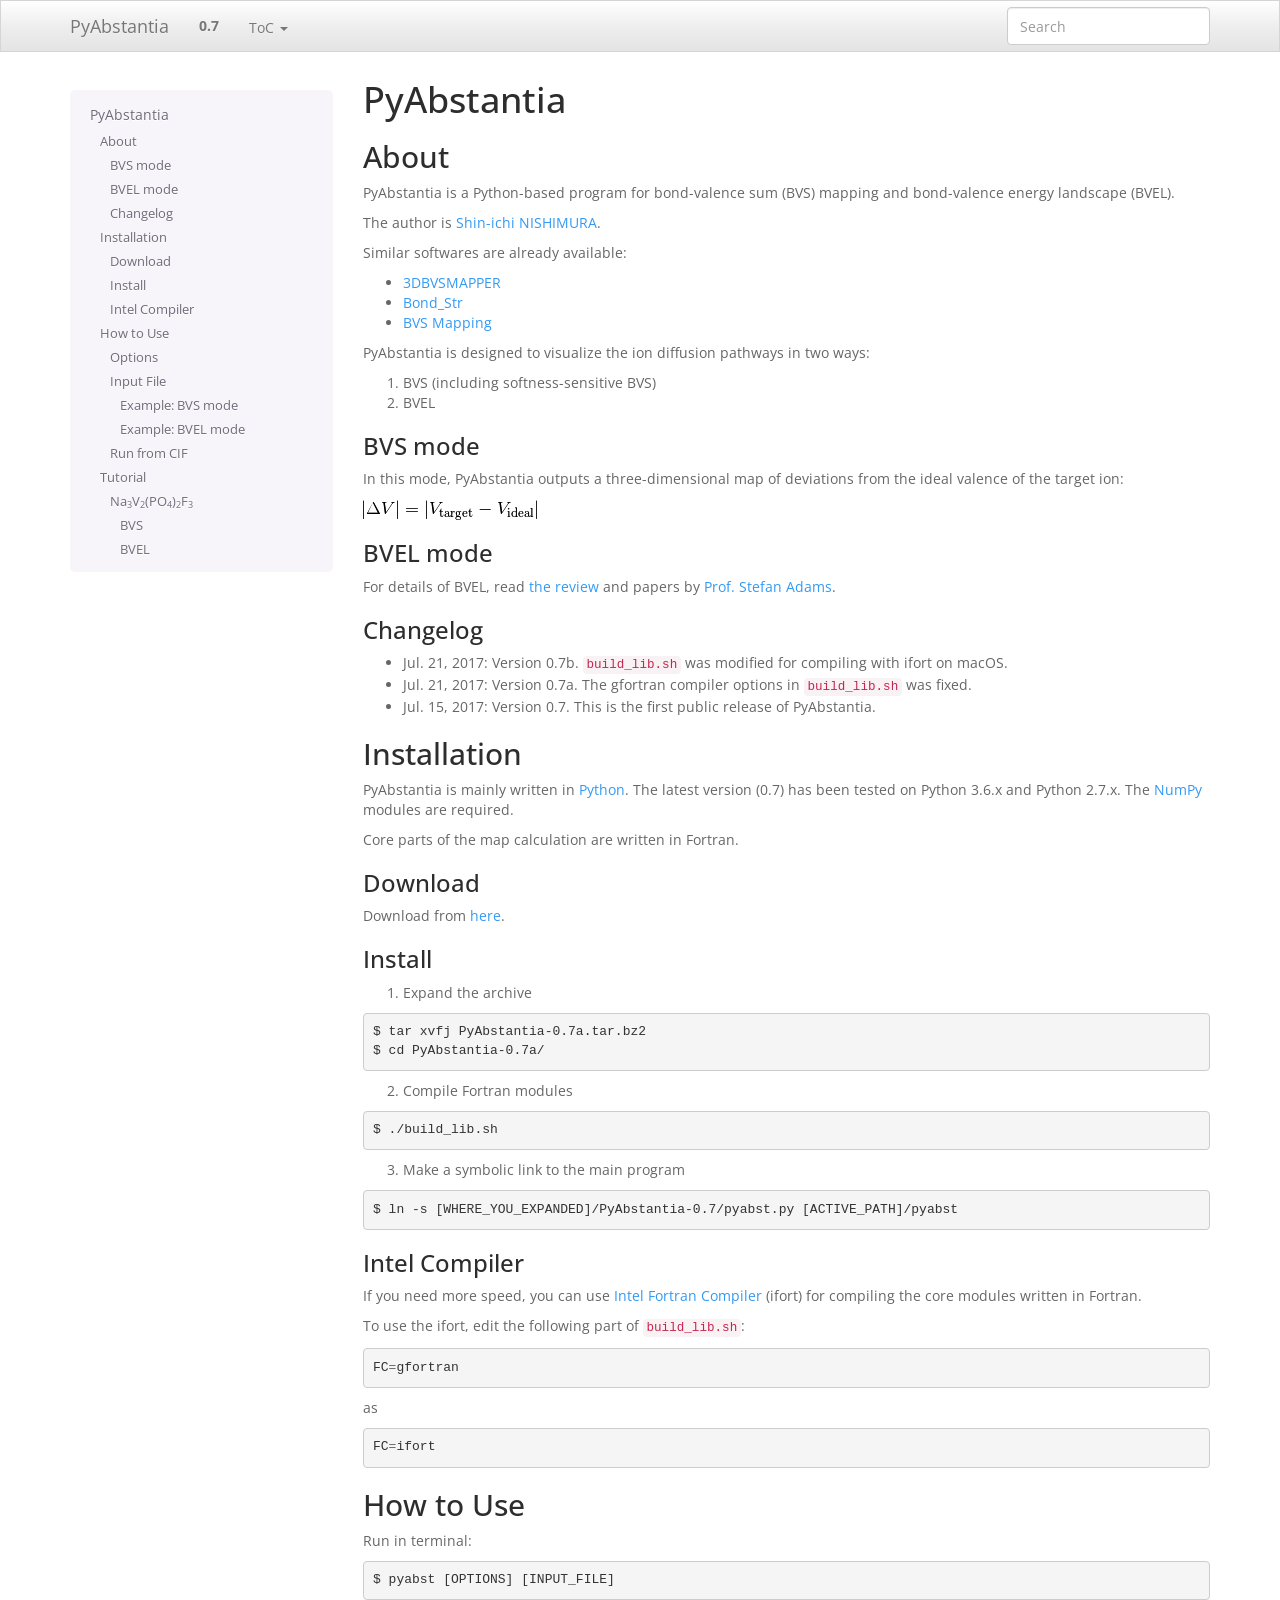
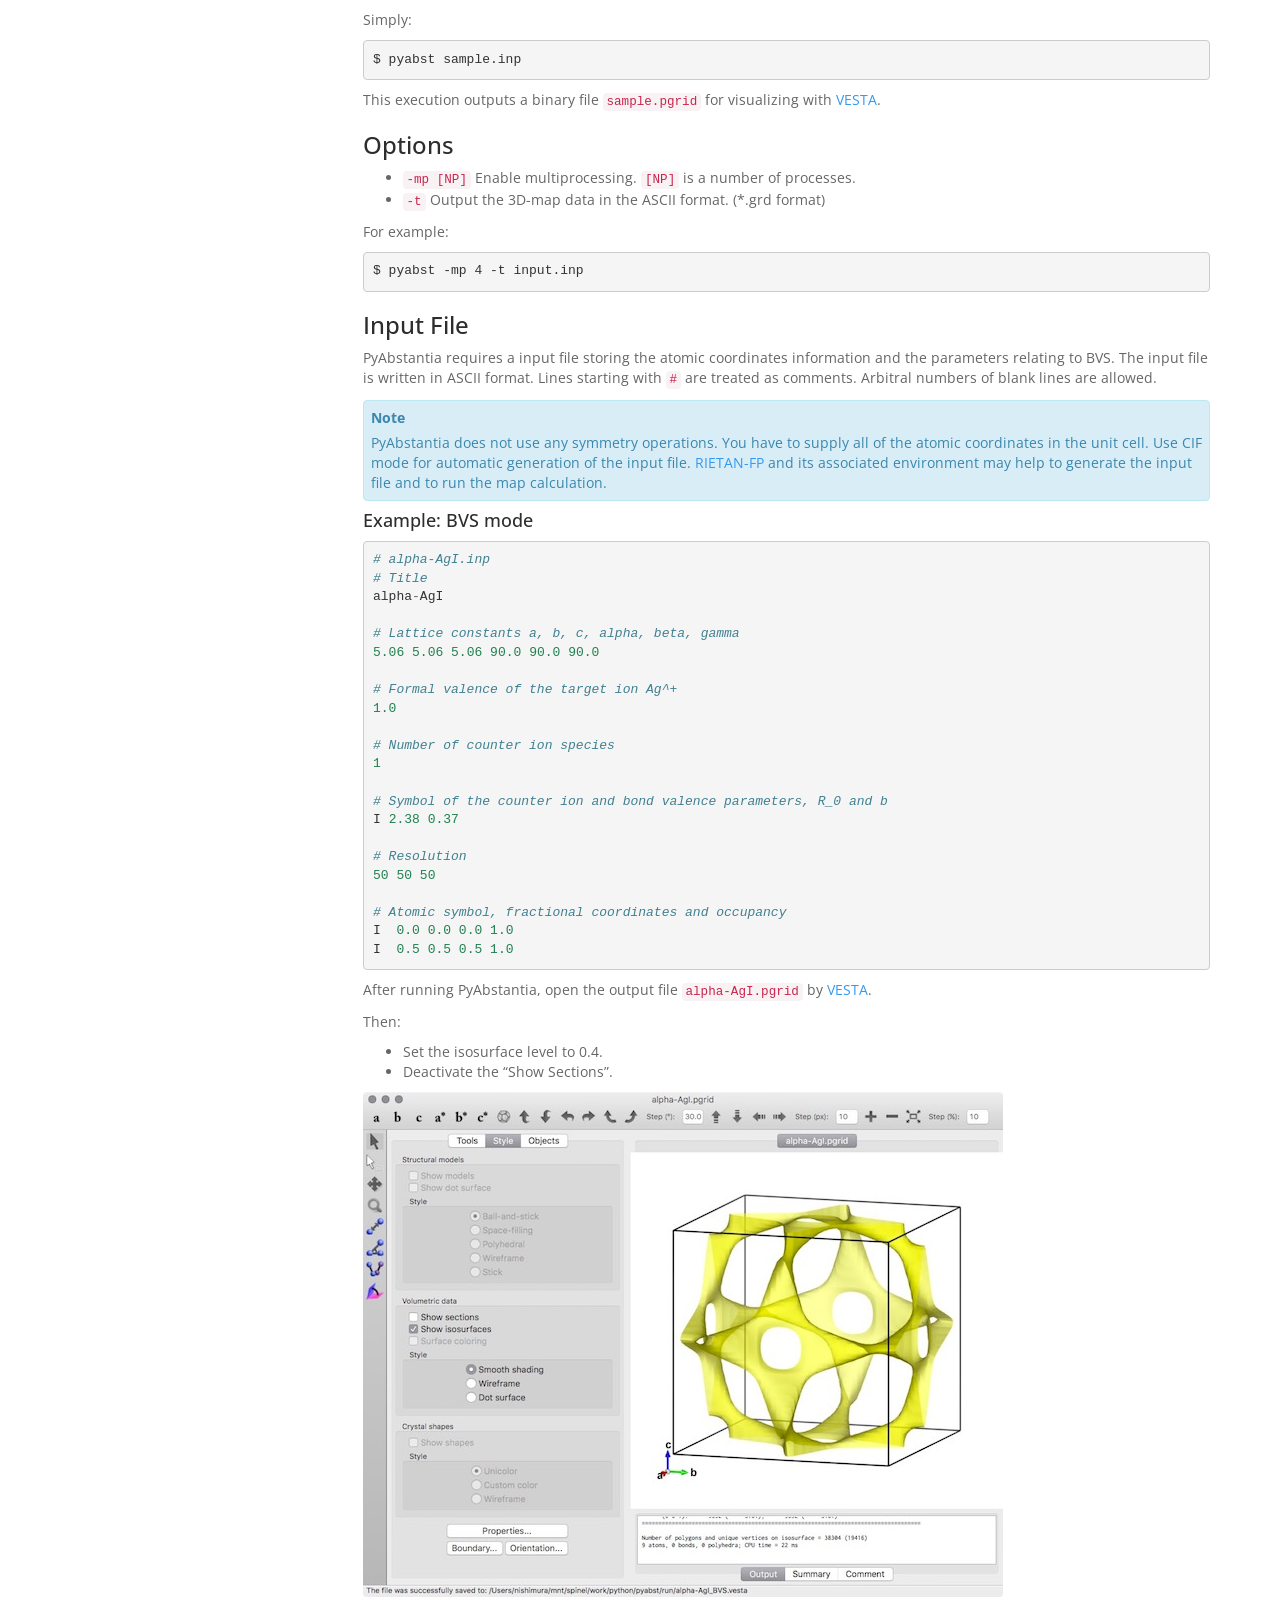
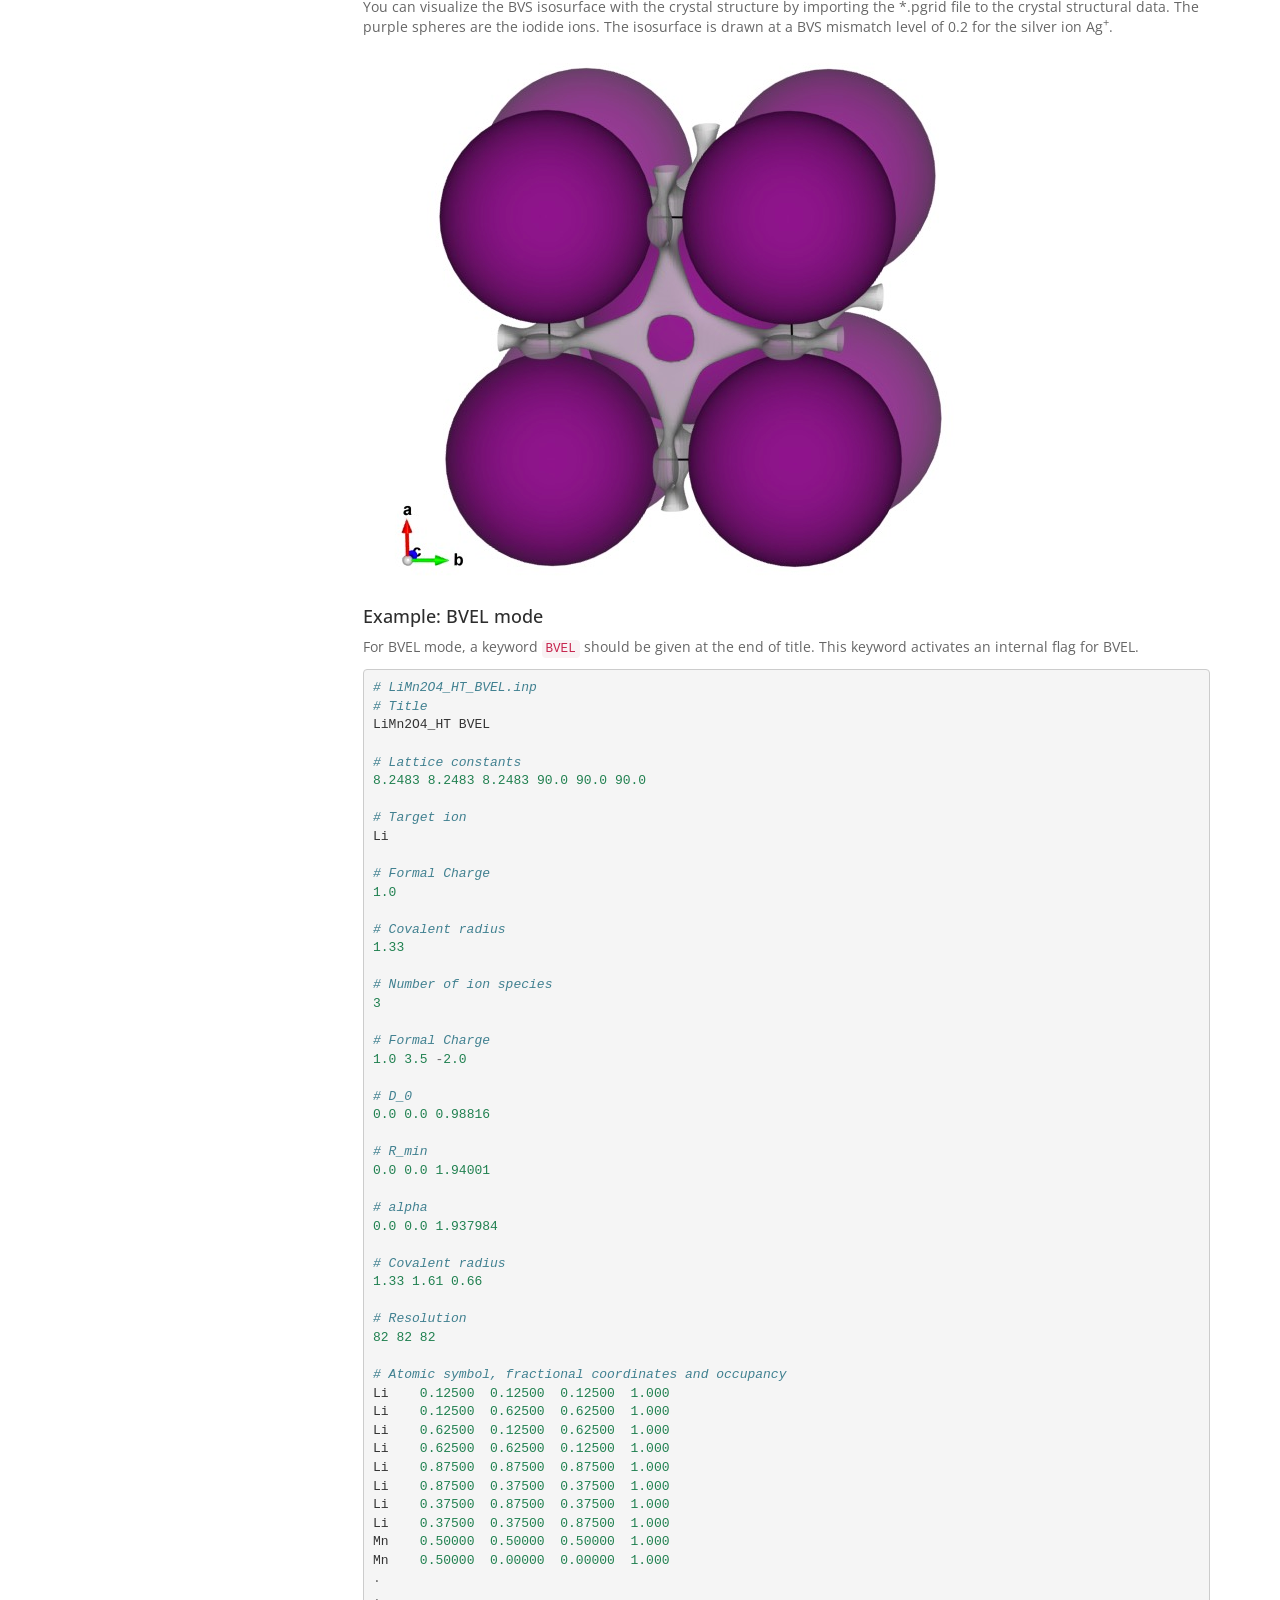
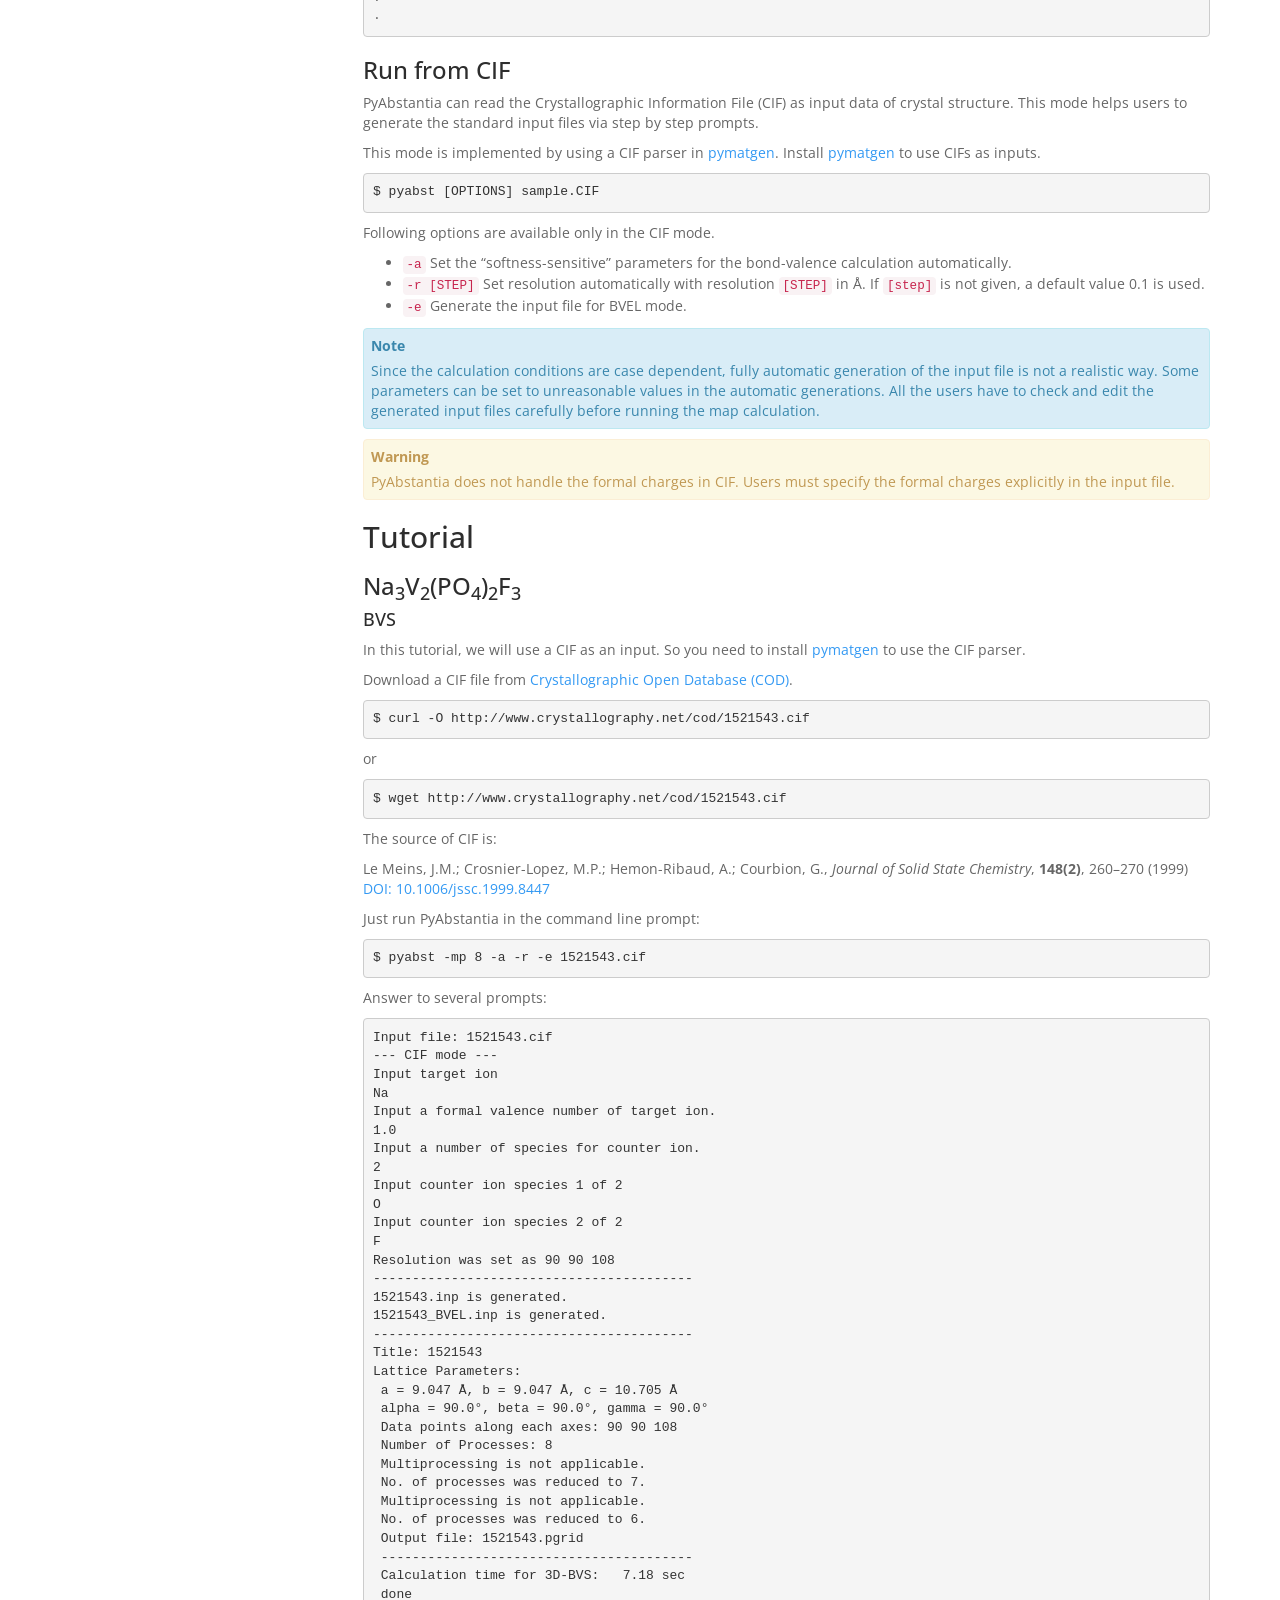
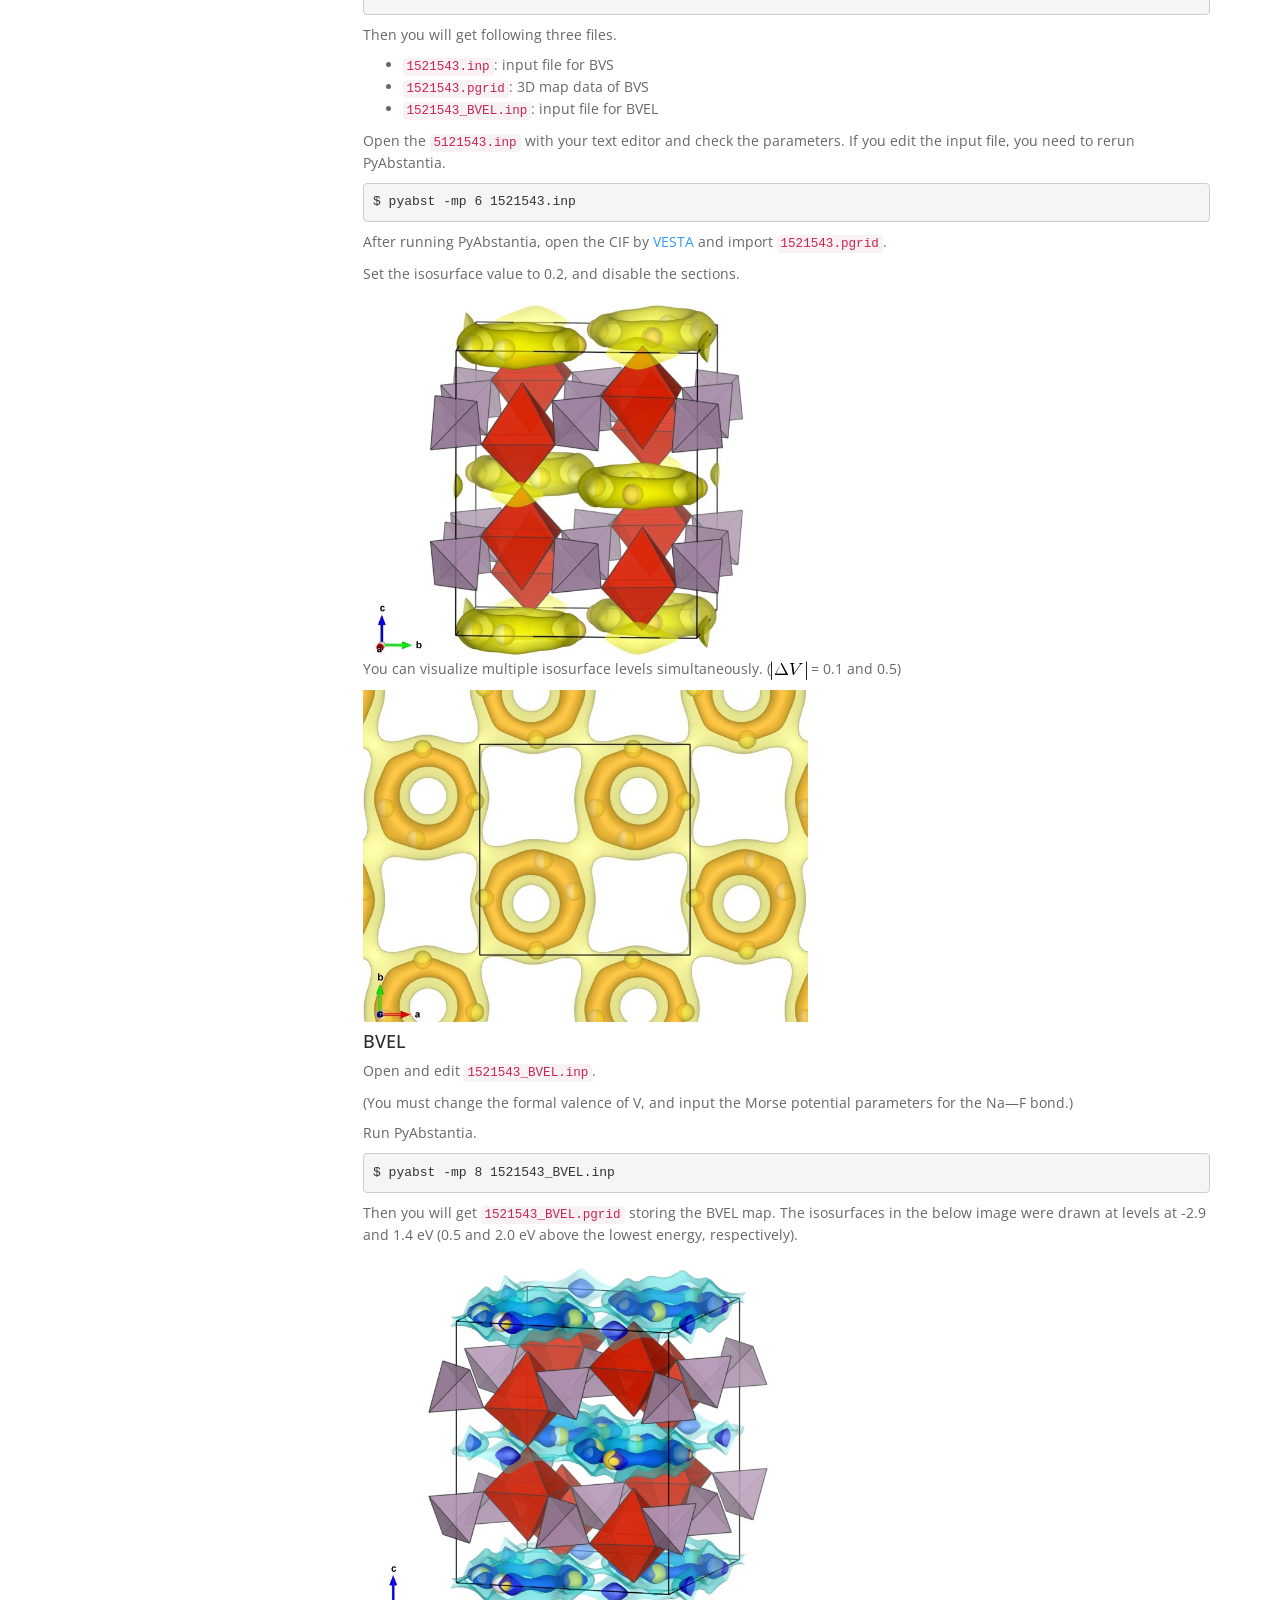
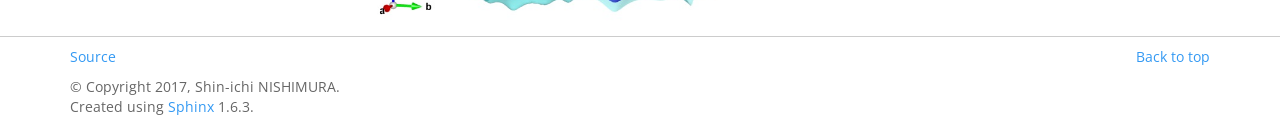
==== commit 583b0dec: "bootstrap" ====
--- a/pyabst/index.html
+++ b/pyabst/index.html
@@ -1,17 +1,15 @@
-
-
-<!doctype html>
+<!DOCTYPE html>
 
 <html xmlns="http://www.w3.org/1999/xhtml">
   <head>
     <meta http-equiv="Content-Type" content="text/html; charset=utf-8" />
-    <title>PyAbstantia &#8212; PyAbstantia 0.7 documentation</title>
-    <link rel="stylesheet" href="_static/bizstyle.css" type="text/css" />
+    <title>PyAbstantia &#8212; PyAbstantia 0.7b documentation</title>
+    <link rel="stylesheet" href="_static/bootstrap-sphinx.css" type="text/css" />
     <link rel="stylesheet" href="_static/pygments.css" type="text/css" />
     <script type="text/javascript">
       var DOCUMENTATION_OPTIONS = {
         URL_ROOT:    './',
-        VERSION:     '0.7',
+        VERSION:     '0.7b',
         COLLAPSE_INDEX: false,
         FILE_SUFFIX: '.html',
         HAS_SOURCE:  true,
@@ -21,30 +19,62 @@
     <script type="text/javascript" src="_static/jquery.js"></script>
     <script type="text/javascript" src="_static/underscore.js"></script>
     <script type="text/javascript" src="_static/doctools.js"></script>
-    <script type="text/javascript" src="_static/bizstyle.js"></script>
+    <script type="text/javascript" src="_static/js/jquery-1.11.0.min.js"></script>
+    <script type="text/javascript" src="_static/js/jquery-fix.js"></script>
+    <script type="text/javascript" src="_static/bootstrap-3.3.6/js/bootstrap.min.js"></script>
+    <script type="text/javascript" src="_static/bootstrap-sphinx.js"></script>
     <link rel="index" title="Index" href="genindex.html" />
     <link rel="search" title="Search" href="search.html" />
-    <meta name="viewport" content="width=device-width,initial-scale=1.0">
-    <!--[if lt IE 9]>
-    <script type="text/javascript" src="_static/css3-mediaqueries.js"></script>
-    <![endif]-->
+<meta charset='utf-8'>
+<meta http-equiv='X-UA-Compatible' content='IE=edge,chrome=1'>
+<meta name='viewport' content='width=device-width, initial-scale=1.0, maximum-scale=1'>
+<meta name="apple-mobile-web-app-capable" content="yes">
+
   </head>
   <body>
-    <div class="related" role="navigation" aria-label="related navigation">
-      <h3>Navigation</h3>
-      <ul>
-        <li class="right" style="margin-right: 10px">
-          <a href="genindex.html" title="General Index"
-             accesskey="I">index</a></li>
-        <li class="nav-item nav-item-0"><a href="#">PyAbstantia 0.7 documentation</a> &#187;</li> 
-      </ul>
-    </div>
-      <div class="sphinxsidebar" role="navigation" aria-label="main navigation">
-        <div class="sphinxsidebarwrapper">
-  <h3><a href="#">Table Of Contents</a></h3>
-  <ul>
+
+  <div id="navbar" class="navbar navbar-default navbar-fixed-top">
+    <div class="container">
+      <div class="navbar-header">
+        <!-- .btn-navbar is used as the toggle for collapsed navbar content -->
+        <button type="button" class="navbar-toggle" data-toggle="collapse" data-target=".nav-collapse">
+          <span class="icon-bar"></span>
+          <span class="icon-bar"></span>
+          <span class="icon-bar"></span>
+        </button>
+        <a class="navbar-brand" href="#">
+          PyAbstantia</a>
+        <span class="navbar-text navbar-version pull-left"><b>0.7</b></span>
+      </div>
+
+        <div class="collapse navbar-collapse nav-collapse">
+          <ul class="nav navbar-nav">
+            
+            
+              <li class="dropdown globaltoc-container">
+  <a role="button"
+     id="dLabelGlobalToc"
+     data-toggle="dropdown"
+     data-target="#"
+     href="#">PyAbstantia <b class="caret"></b></a>
+  <ul class="dropdown-menu globaltoc"
+      role="menu"
+      aria-labelledby="dLabelGlobalToc"></ul>
+</li>
+              
+                <li class="dropdown">
+  <a role="button"
+     id="dLabelLocalToc"
+     data-toggle="dropdown"
+     data-target="#"
+     href="#">ToC <b class="caret"></b></a>
+  <ul class="dropdown-menu localtoc"
+      role="menu"
+      aria-labelledby="dLabelLocalToc"><ul>
 <li><a class="reference internal" href="#">PyAbstantia</a><ul>
 <li><a class="reference internal" href="#about">About</a><ul>
+<li><a class="reference internal" href="#bvs-mode">BVS mode</a></li>
+<li><a class="reference internal" href="#bvel-mode">BVEL mode</a></li>
 <li><a class="reference internal" href="#changelog">Changelog</a></li>
 </ul>
 </li>
@@ -64,35 +94,88 @@
 <li><a class="reference internal" href="#run-from-cif">Run from CIF</a></li>
 </ul>
 </li>
-</ul>
-</li>
-</ul>
-
-  <div role="note" aria-label="source link">
-    <h3>This Page</h3>
-    <ul class="this-page-menu">
-      <li><a href="_sources/index.rst.txt"
-            rel="nofollow">Show Source</a></li>
-    </ul>
-   </div>
-<div id="searchbox" style="display: none" role="search">
-  <h3>Quick search</h3>
-    <form class="search" action="search.html" method="get">
-      <div><input type="text" name="q" /></div>
-      <div><input type="submit" value="Go" /></div>
-      <input type="hidden" name="check_keywords" value="yes" />
-      <input type="hidden" name="area" value="default" />
-    </form>
-</div>
-<script type="text/javascript">$('#searchbox').show(0);</script>
+<li><a class="reference internal" href="#tutorial">Tutorial</a><ul>
+<li><a class="reference internal" href="#na3v2-po4-2f3">Na<sub>3</sub>V<sub>2</sub>(PO<sub>4</sub>)<sub>2</sub>F<sub>3</sub></a><ul>
+<li><a class="reference internal" href="#bvs">BVS</a></li>
+<li><a class="reference internal" href="#bvel">BVEL</a></li>
+</ul>
+</li>
+</ul>
+</li>
+</ul>
+</li>
+</ul>
+</ul>
+</li>
+              
+            
+            
+              
+                
+              
+            
+            
+            
+            
+          </ul>
+
+          
+            
+<form class="navbar-form navbar-right" action="search.html" method="get">
+ <div class="form-group">
+  <input type="text" name="q" class="form-control" placeholder="Search" />
+ </div>
+  <input type="hidden" name="check_keywords" value="yes" />
+  <input type="hidden" name="area" value="default" />
+</form>
+          
+        </div>
+    </div>
+  </div>
+
+<div class="container">
+  <div class="row">
+      <div class="col-md-3">
+        <div id="sidebar" class="bs-sidenav" role="complementary"><ul>
+<li><a class="reference internal" href="#">PyAbstantia</a><ul>
+<li><a class="reference internal" href="#about">About</a><ul>
+<li><a class="reference internal" href="#bvs-mode">BVS mode</a></li>
+<li><a class="reference internal" href="#bvel-mode">BVEL mode</a></li>
+<li><a class="reference internal" href="#changelog">Changelog</a></li>
+</ul>
+</li>
+<li><a class="reference internal" href="#installation">Installation</a><ul>
+<li><a class="reference internal" href="#download">Download</a></li>
+<li><a class="reference internal" href="#install">Install</a></li>
+<li><a class="reference internal" href="#intel-compiler">Intel Compiler</a></li>
+</ul>
+</li>
+<li><a class="reference internal" href="#how-to-use">How to Use</a><ul>
+<li><a class="reference internal" href="#options">Options</a></li>
+<li><a class="reference internal" href="#input-file">Input File</a><ul>
+<li><a class="reference internal" href="#example-bvs-mode">Example: BVS mode</a></li>
+<li><a class="reference internal" href="#example-bvel-mode">Example: BVEL mode</a></li>
+</ul>
+</li>
+<li><a class="reference internal" href="#run-from-cif">Run from CIF</a></li>
+</ul>
+</li>
+<li><a class="reference internal" href="#tutorial">Tutorial</a><ul>
+<li><a class="reference internal" href="#na3v2-po4-2f3">Na<sub>3</sub>V<sub>2</sub>(PO<sub>4</sub>)<sub>2</sub>F<sub>3</sub></a><ul>
+<li><a class="reference internal" href="#bvs">BVS</a></li>
+<li><a class="reference internal" href="#bvel">BVEL</a></li>
+</ul>
+</li>
+</ul>
+</li>
+</ul>
+</li>
+</ul>
+
         </div>
       </div>
-
-    <div class="document">
-      <div class="documentwrapper">
-        <div class="bodywrapper">
-          <div class="body" role="main">
-            
+    <div class="col-md-9 content">
+      
   <div class="toctree-wrapper compound">
 </div>
 <div class="section" id="pyabstantia">
@@ -100,37 +183,54 @@
 <div class="section" id="about">
 <h2>About<a class="headerlink" href="#about" title="Permalink to this headline">¶</a></h2>
 <p>PyAbstantia is a Python-based program for bond-valence sum (BVS) mapping and bond-valence energy landscape (BVEL).</p>
+<p>The author is <a class="reference external" href="mailto:diffraction&#46;shin1&#37;&#52;&#48;gmail&#46;com">Shin-ichi NISHIMURA</a>.</p>
 <p>Similar softwares are already available:</p>
 <ul class="simple">
 <li><a class="reference external" href="https://doi.org/10.1107/S0021889812032906">3DBVSMAPPER</a></li>
 <li><a class="reference external" href="https://www.ill.eu/sites/fullprof/php/programsdceb.html?pagina=Bond_Str">Bond_Str</a></li>
 <li><a class="reference external" href="http://pcwww.liv.ac.uk/~msd30/software/BVS_Mapping.html">BVS Mapping</a></li>
 </ul>
+<p>PyAbstantia is designed to visualize the ion diffusion pathways in two ways:</p>
+<ol class="arabic simple">
+<li>BVS (including softness-sensitive BVS)</li>
+<li>BVEL</li>
+</ol>
+<div class="section" id="bvs-mode">
+<h3>BVS mode<a class="headerlink" href="#bvs-mode" title="Permalink to this headline">¶</a></h3>
+<p>In this mode, PyAbstantia outputs a three-dimensional map of deviations from the ideal valence of the target ion:</p>
+<div class="math">
+<p><img src="_images/math/5e9715fc3f846605d00d2df108e2a7df0d5ff78b.png" alt="|\Delta V| = | V_{\rm target} - V_{\rm ideal} |"/></p>
+</div></div>
+<div class="section" id="bvel-mode">
+<h3>BVEL mode<a class="headerlink" href="#bvel-mode" title="Permalink to this headline">¶</a></h3>
 <p>For details of BVEL, read <a class="reference external" href="http://doi.org/10.1002/pssa.201001116">the review</a> and papers by <a class="reference external" href="http://www.dmse.nus.edu.sg/asn/mem_sa.html">Prof. Stefan Adams</a>.</p>
+</div>
 <div class="section" id="changelog">
 <h3>Changelog<a class="headerlink" href="#changelog" title="Permalink to this headline">¶</a></h3>
 <ul class="simple">
-<li>Jun. xx, 2017: Version 0.7. This is the first public release of PyAbstantia.</li>
+<li>Jul. 21, 2017: Version 0.7b. <code class="docutils literal"><span class="pre">build_lib.sh</span></code> was modified for compiling with ifort on macOS.</li>
+<li>Jul. 21, 2017: Version 0.7a. The gfortran compiler options in <code class="docutils literal"><span class="pre">build_lib.sh</span></code> was fixed.</li>
+<li>Jul. 15, 2017: Version 0.7. This is the first public release of PyAbstantia.</li>
 </ul>
 </div>
 </div>
 <div class="section" id="installation">
 <h2>Installation<a class="headerlink" href="#installation" title="Permalink to this headline">¶</a></h2>
 <p>PyAbstantia is mainly written in <a class="reference external" href="https://www.python.org">Python</a>.
-The latest version (0.7) have been tested on Python 3.6.x and Python 2.7.x.
+The latest version (0.7) has been tested on Python 3.6.x and Python 2.7.x.
 The <a class="reference external" href="http://www.numpy.org">NumPy</a> modules are required.</p>
-<p>Core part for the map calculation is written in Fortran.</p>
+<p>Core parts of the map calculation are written in Fortran.</p>
 <div class="section" id="download">
 <h3>Download<a class="headerlink" href="#download" title="Permalink to this headline">¶</a></h3>
-<p>Download from <a class="reference external" href="https://shinichinishimura.github.io/PyAbstantia-0.7.tar.bz2">here</a>.</p>
+<p>Download from <a class="reference external" href="https://shinichinishimura.github.io/PyAbstantia-0.7b.tar.bz2">here</a>.</p>
 </div>
 <div class="section" id="install">
 <h3>Install<a class="headerlink" href="#install" title="Permalink to this headline">¶</a></h3>
 <ol class="arabic simple">
 <li>Expand the archive</li>
 </ol>
-<div class="highlight-default"><div class="highlight"><pre><span></span>$ tar xvfj PyAbstantia-0.7.tar.bz2
-$ cd PyAbstantia-0.7/
+<div class="highlight-default"><div class="highlight"><pre><span></span>$ tar xvfj PyAbstantia-0.7a.tar.bz2
+$ cd PyAbstantia-0.7a/
 </pre></div>
 </div>
 <ol class="arabic simple" start="2">
@@ -173,8 +273,8 @@
 <div class="section" id="options">
 <h3>Options<a class="headerlink" href="#options" title="Permalink to this headline">¶</a></h3>
 <ul class="simple">
-<li><code class="docutils literal"><span class="pre">-mp</span> <span class="pre">[NP]</span></code> Multiprocessing. <code class="docutils literal"><span class="pre">[NP]</span></code> is number of processes.</li>
-<li><code class="docutils literal"><span class="pre">-t</span></code> Output the 3D-map data in ASCII format. (*.grd format)</li>
+<li><code class="docutils literal"><span class="pre">-mp</span> <span class="pre">[NP]</span></code> Enable multiprocessing. <code class="docutils literal"><span class="pre">[NP]</span></code> is a number of processes.</li>
+<li><code class="docutils literal"><span class="pre">-t</span></code> Output the 3D-map data in the ASCII format. (*.grd format)</li>
 </ul>
 <p>For example:</p>
 <div class="highlight-default"><div class="highlight"><pre><span></span>$ pyabst -mp 4 -t input.inp
@@ -192,7 +292,7 @@
 <p class="last">PyAbstantia does not use any symmetry operations.
 You have to supply all of the atomic coordinates in the unit cell.
 Use CIF mode for automatic generation of the input file.
-<a class="reference external" href="http://fujioizumi.verse.jp/download/download_Eng.html">RIETAN-FP</a> and its associated environent may help to generate the input file.</p>
+<a class="reference external" href="http://fujioizumi.verse.jp/download/download_Eng.html">RIETAN-FP</a> and its associated environment may help to generate the input file and to run the map calculation.</p>
 </div>
 <div class="section" id="example-bvs-mode">
 <h4>Example: BVS mode<a class="headerlink" href="#example-bvs-mode" title="Permalink to this headline">¶</a></h4>
@@ -220,6 +320,15 @@
 <span class="n">I</span>  <span class="mf">0.5</span> <span class="mf">0.5</span> <span class="mf">0.5</span> <span class="mf">1.0</span>
 </pre></div>
 </div>
+<p>After running PyAbstantia, open the output file <code class="docutils literal"><span class="pre">alpha-AgI.pgrid</span></code> by <a class="reference external" href="http://jp-minerals.org/vesta/en/">VESTA</a>.</p>
+<p>Then:</p>
+<ul class="simple">
+<li>Set the isosurface level to 0.4.</li>
+<li>Deactivate the “Show Sections”.</li>
+</ul>
+<img alt="_images/alpha-AgI_BVS_VESTA01.jpg" src="_images/alpha-AgI_BVS_VESTA01.jpg" />
+<p>You can visualize the BVS isosurface with the crystal structure by importing the *.pgrid file to the crystal structural data. The purple spheres are the iodide ions. The isosurface is drawn at a BVS mismatch level of 0.2 for the silver ion Ag<sup>+</sup>.</p>
+<img alt="_images/alpha-AgI_BVS_VESTA02.jpg" src="_images/alpha-AgI_BVS_VESTA02.jpg" />
 </div>
 <div class="section" id="example-bvel-mode">
 <h4>Example: BVEL mode<a class="headerlink" href="#example-bvel-mode" title="Permalink to this headline">¶</a></h4>
@@ -299,35 +408,135 @@
 <p class="first admonition-title">Note</p>
 <p class="last">Since the calculation conditions are case dependent,
 fully automatic generation of the input file is not a realistic way.
-Some parameters can be set to unreasonable values.
+Some parameters can be set to unreasonable values in the automatic generations.
 All the users have to check and edit the generated input files carefully before running the map calculation.</p>
 </div>
 <div class="admonition warning">
 <p class="first admonition-title">Warning</p>
-<p class="last">PyAbstantia does not handle the formal charges in CIF.</p>
-</div>
-</div>
-</div>
-</div>
-
-
-          </div>
-        </div>
-      </div>
-      <div class="clearer"></div>
+<p class="last">PyAbstantia does not handle the formal charges in CIF. Users must specify the formal charges explicitly in the input file.</p>
+</div>
+</div>
+</div>
+<div class="section" id="tutorial">
+<h2>Tutorial<a class="headerlink" href="#tutorial" title="Permalink to this headline">¶</a></h2>
+<div class="section" id="na3v2-po4-2f3">
+<h3>Na<sub>3</sub>V<sub>2</sub>(PO<sub>4</sub>)<sub>2</sub>F<sub>3</sub><a class="headerlink" href="#na3v2-po4-2f3" title="Permalink to this headline">¶</a></h3>
+<div class="section" id="bvs">
+<h4>BVS<a class="headerlink" href="#bvs" title="Permalink to this headline">¶</a></h4>
+<p>In this tutorial, we will use a CIF as an input. So you need to install <a class="reference external" href="http://pymatgen.org">pymatgen</a> to use the CIF parser.</p>
+<p>Download a CIF file from <a class="reference external" href="http://www.crystallography.net/cod/">Crystallographic Open Database (COD)</a>.</p>
+<div class="highlight-default"><div class="highlight"><pre><span></span>$ curl -O http://www.crystallography.net/cod/1521543.cif
+</pre></div>
+</div>
+<p>or</p>
+<div class="highlight-default"><div class="highlight"><pre><span></span>$ wget http://www.crystallography.net/cod/1521543.cif
+</pre></div>
+</div>
+<p>The source of CIF is:</p>
+<p>Le Meins, J.M.; Crosnier-Lopez, M.P.; Hemon-Ribaud, A.; Courbion, G.,
+<em>Journal of Solid State Chemistry</em>, <strong>148(2)</strong>, 260–270 (1999) <a class="reference external" href="http://doi.org/10.1006/jssc.1999.8447">DOI: 10.1006/jssc.1999.8447</a></p>
+<p>Just run PyAbstantia in the command line prompt:</p>
+<div class="highlight-default"><div class="highlight"><pre><span></span>$ pyabst -mp 8 -a -r -e 1521543.cif
+</pre></div>
+</div>
+<p>Answer to several prompts:</p>
+<div class="highlight-default"><div class="highlight"><pre><span></span>Input file: 1521543.cif
+--- CIF mode ---
+Input target ion
+Na
+Input a formal valence number of target ion.
+1.0
+Input a number of species for counter ion.
+2
+Input counter ion species 1 of 2
+O
+Input counter ion species 2 of 2
+F
+Resolution was set as 90 90 108
+-----------------------------------------
+1521543.inp is generated.
+1521543_BVEL.inp is generated.
+-----------------------------------------
+Title: 1521543
+Lattice Parameters:
+ a = 9.047 Å, b = 9.047 Å, c = 10.705 Å
+ alpha = 90.0°, beta = 90.0°, gamma = 90.0°
+ Data points along each axes: 90 90 108
+ Number of Processes: 8
+ Multiprocessing is not applicable.
+ No. of processes was reduced to 7.
+ Multiprocessing is not applicable.
+ No. of processes was reduced to 6.
+ Output file: 1521543.pgrid
+ ----------------------------------------
+ Calculation time for 3D-BVS:   7.18 sec
+ done
+</pre></div>
+</div>
+<p>Then you will get following three files.</p>
+<ul class="simple">
+<li><code class="docutils literal"><span class="pre">1521543.inp</span></code>: input file for BVS</li>
+<li><code class="docutils literal"><span class="pre">1521543.pgrid</span></code>: 3D map data of BVS</li>
+<li><code class="docutils literal"><span class="pre">1521543_BVEL.inp</span></code>: input file for BVEL</li>
+</ul>
+<p>Open the <code class="docutils literal"><span class="pre">5121543.inp</span></code> with your text editor and check the parameters.
+If you edit the input file, you need to rerun PyAbstantia.</p>
+<div class="highlight-default"><div class="highlight"><pre><span></span>$ pyabst -mp 6 1521543.inp
+</pre></div>
+</div>
+<p>After running PyAbstantia, open the CIF by <a class="reference external" href="http://jp-minerals.org/vesta/en/">VESTA</a> and import <code class="docutils literal"><span class="pre">1521543.pgrid</span></code>.</p>
+<p>Set the isosurface value to 0.2, and disable the sections.</p>
+<a class="reference internal image-reference" href="_images/NVPF3223_BVS.jpg"><img alt="_images/NVPF3223_BVS.jpg" src="_images/NVPF3223_BVS.jpg" style="width: 453.59999999999997px; height: 364.8px;" /></a>
+<p>You can visualize multiple isosurface levels simultaneously. (<img class="math" src="_images/math/28cf967873af6f24ccb3da103c90452f1f5d0989.png" alt="|\Delta V|"/> = 0.1 and 0.5)</p>
+<a class="reference internal image-reference" href="_images/NVPF3223_BVS_m.jpg"><img alt="_images/NVPF3223_BVS_m.jpg" src="_images/NVPF3223_BVS_m.jpg" style="width: 445.2px; height: 331.8px;" /></a>
+</div>
+<div class="section" id="bvel">
+<h4>BVEL<a class="headerlink" href="#bvel" title="Permalink to this headline">¶</a></h4>
+<p>Open and edit <code class="docutils literal"><span class="pre">1521543_BVEL.inp</span></code>.</p>
+<p>(You must change the formal valence of V, and input the Morse potential parameters for the Na—F bond.)</p>
+<p>Run PyAbstantia.</p>
+<div class="highlight-default"><div class="highlight"><pre><span></span>$ pyabst -mp 8 1521543_BVEL.inp
+</pre></div>
+</div>
+<p>Then you will get <code class="docutils literal"><span class="pre">1521543_BVEL.pgrid</span></code> storing the BVEL map. The isosurfaces in the below image were drawn at levels at -2.9  and 1.4 eV (0.5 and 2.0 eV above the lowest energy, respectively).</p>
+<a class="reference internal image-reference" href="_images/NVPF3223_BVEL.jpg"><img alt="_images/NVPF3223_BVEL.jpg" src="_images/NVPF3223_BVEL.jpg" style="width: 462.59999999999997px; height: 381.0px;" /></a>
+<script>
+    (function(i,s,o,g,r,a,m){i['GoogleAnalyticsObject']=r;i[r]=i[r]||function(){
+    (i[r].q=i[r].q||[]).push(arguments)},i[r].l=1*new Date();a=s.createElement(o),
+    m=s.getElementsByTagName(o)[0];a.async=1;a.src=g;m.parentNode.insertBefore(a,m)
+    })(window,document,'script','https://www.google-analytics.com/analytics.js','ga');
+
+    ga('create', 'UA-101160225-2', 'auto');
+    ga('send', 'pageview');
+
+</script></div>
+</div>
+</div>
+</div>
+
+
     </div>
-    <div class="related" role="navigation" aria-label="related navigation">
-      <h3>Navigation</h3>
-      <ul>
-        <li class="right" style="margin-right: 10px">
-          <a href="genindex.html" title="General Index"
-             >index</a></li>
-        <li class="nav-item nav-item-0"><a href="#">PyAbstantia 0.7 documentation</a> &#187;</li> 
-      </ul>
-    </div>
-    <div class="footer" role="contentinfo">
-        &#169; Copyright 2017, Shin-ichi NISHIMURA.
-      Created using <a href="http://sphinx-doc.org/">Sphinx</a> 1.6.3.
-    </div>
+      
+  </div>
+</div>
+<footer class="footer">
+  <div class="container">
+    <p class="pull-right">
+      <a href="#">Back to top</a>
+      
+        <br/>
+        
+<div id="sourcelink">
+  <a href="_sources/index.rst.txt"
+     rel="nofollow">Source</a>
+</div>
+      
+    </p>
+    <p>
+        &copy; Copyright 2017, Shin-ichi NISHIMURA.<br/>
+      Created using <a href="http://sphinx-doc.org/">Sphinx</a> 1.6.3.<br/>
+    </p>
+  </div>
+</footer>
   </body>
 </html>
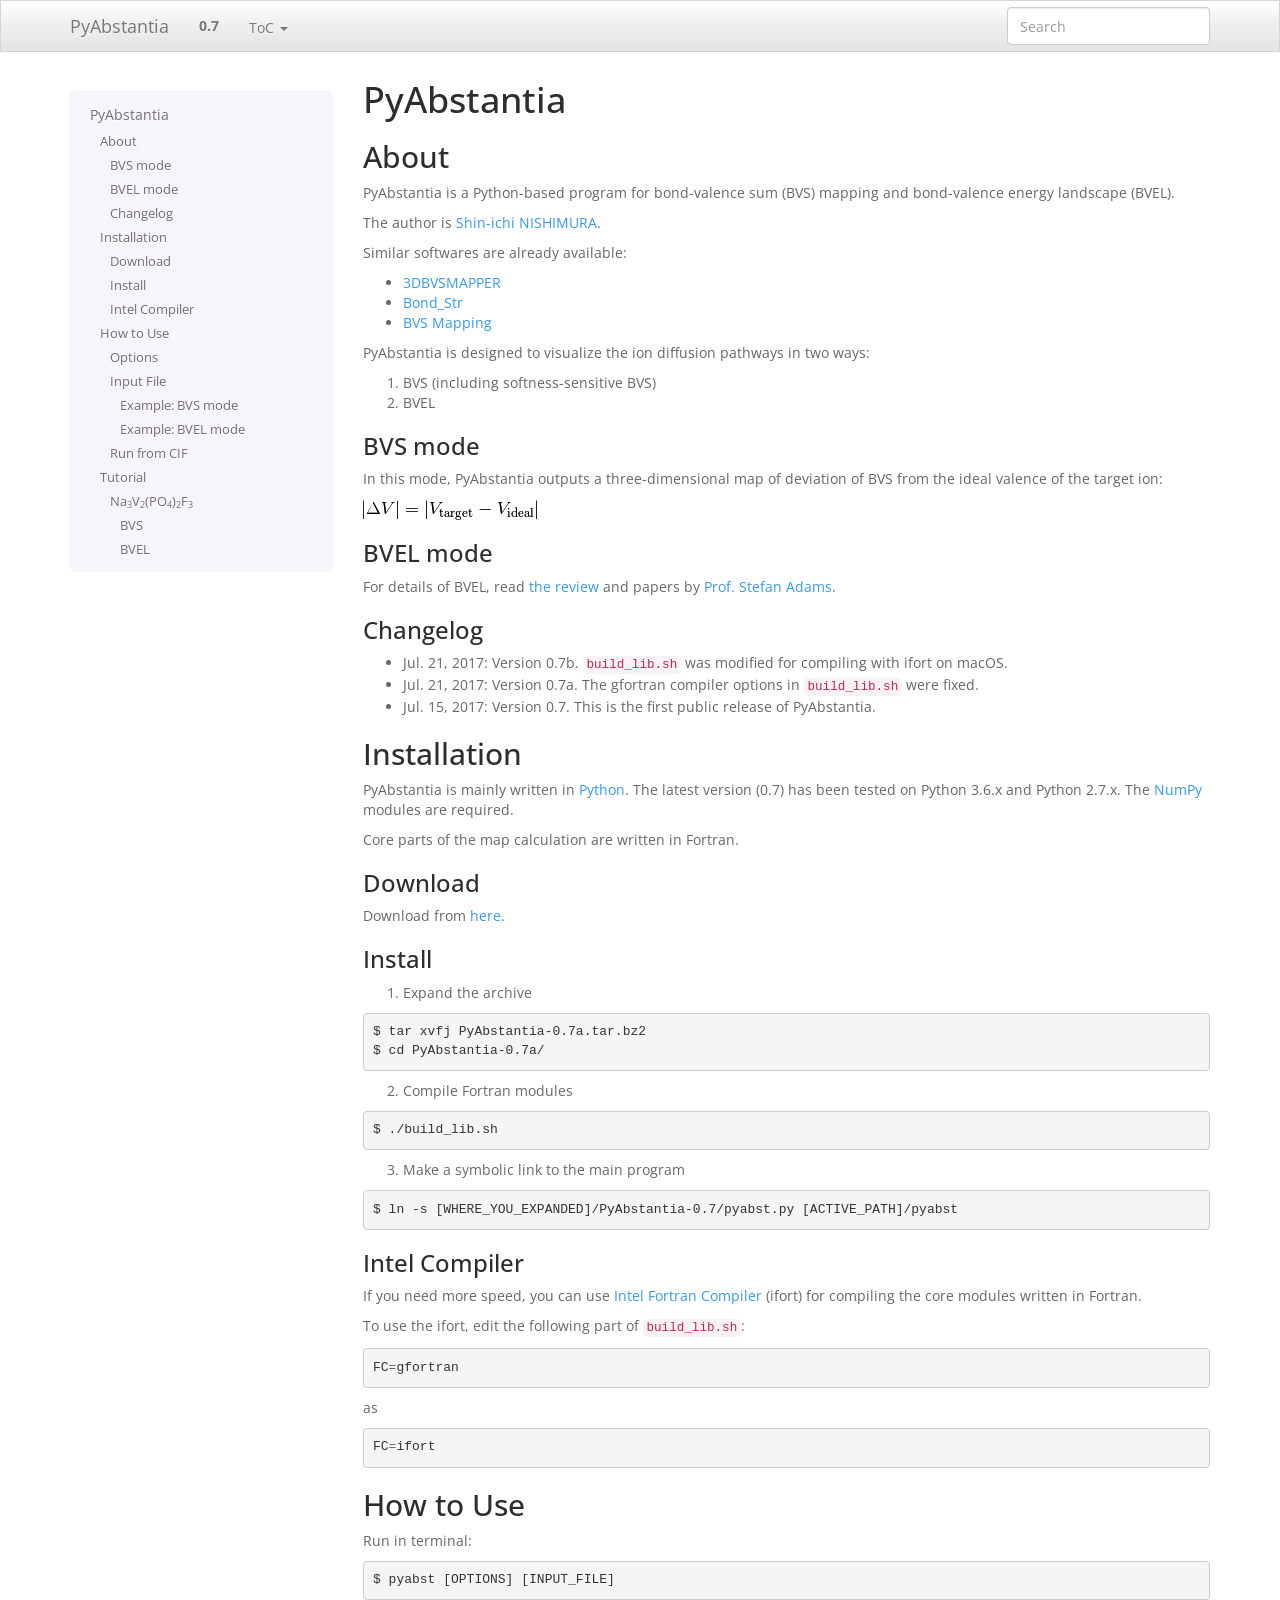
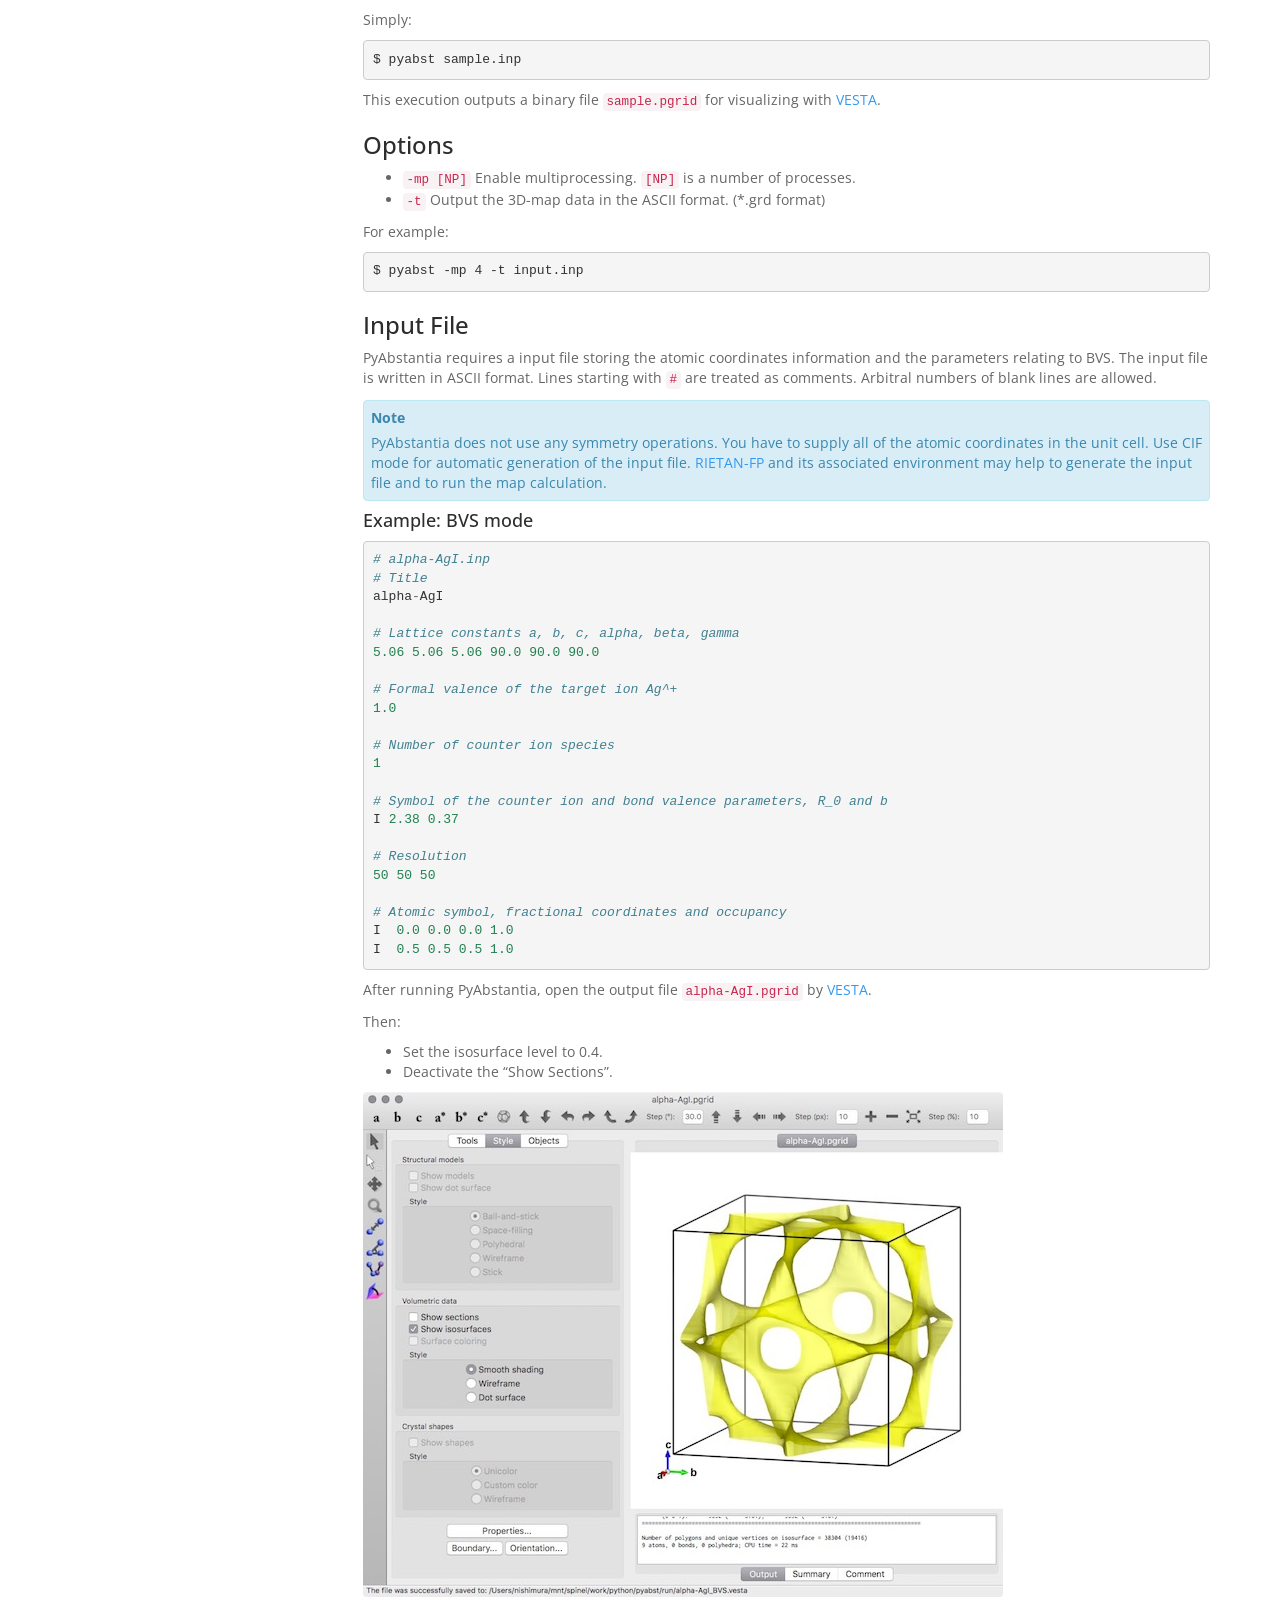
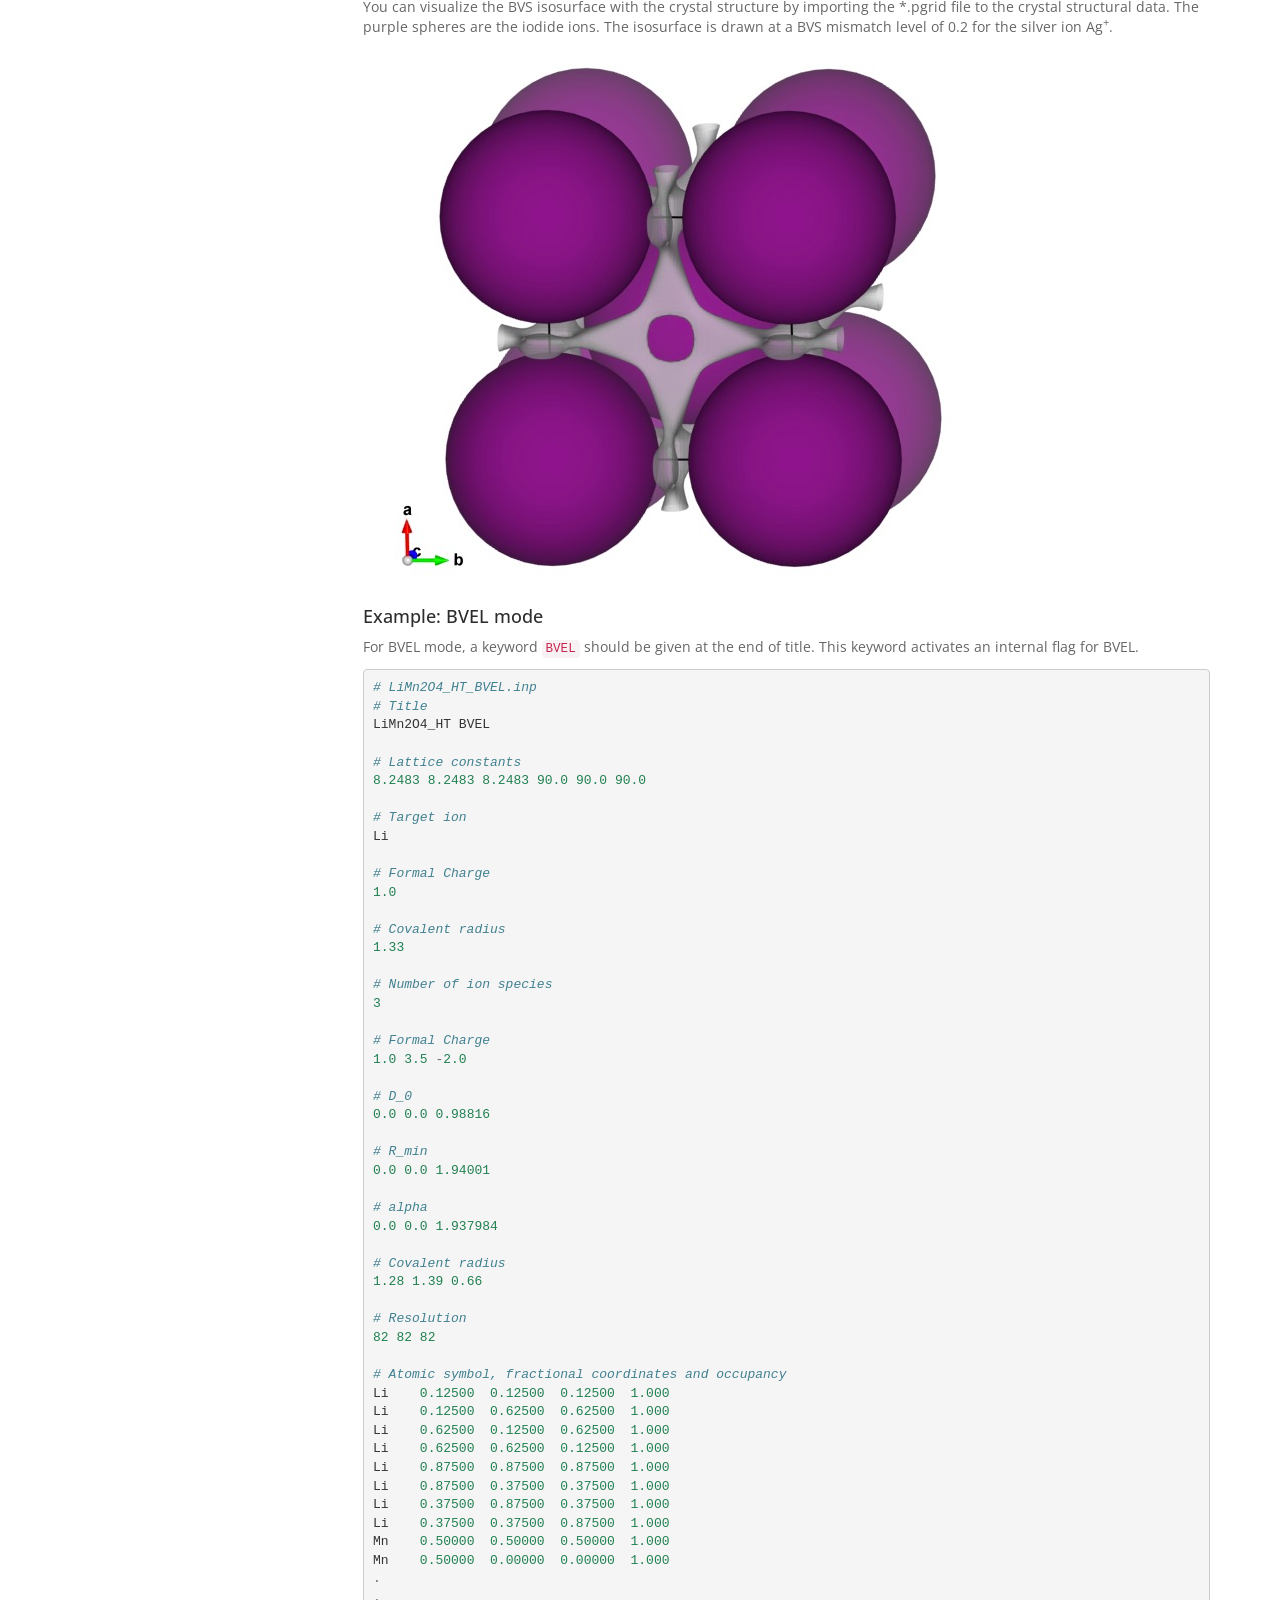
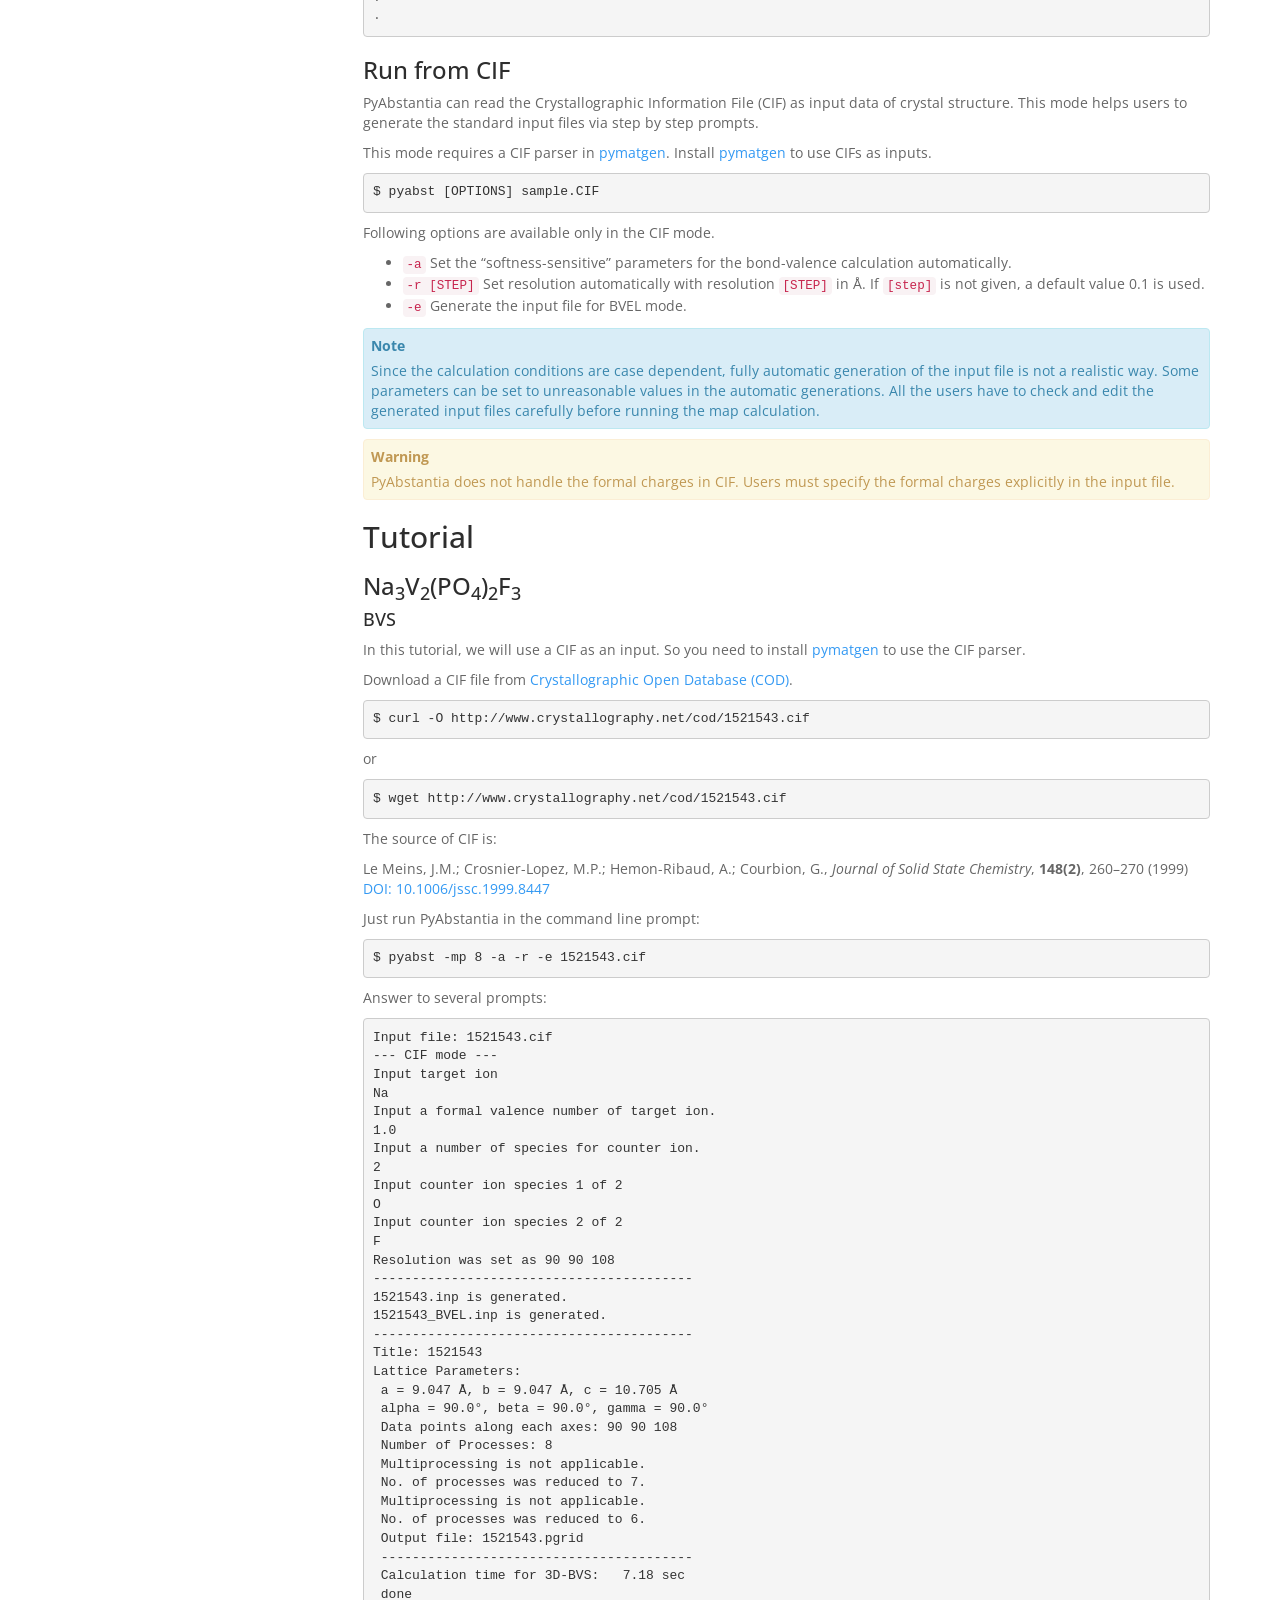
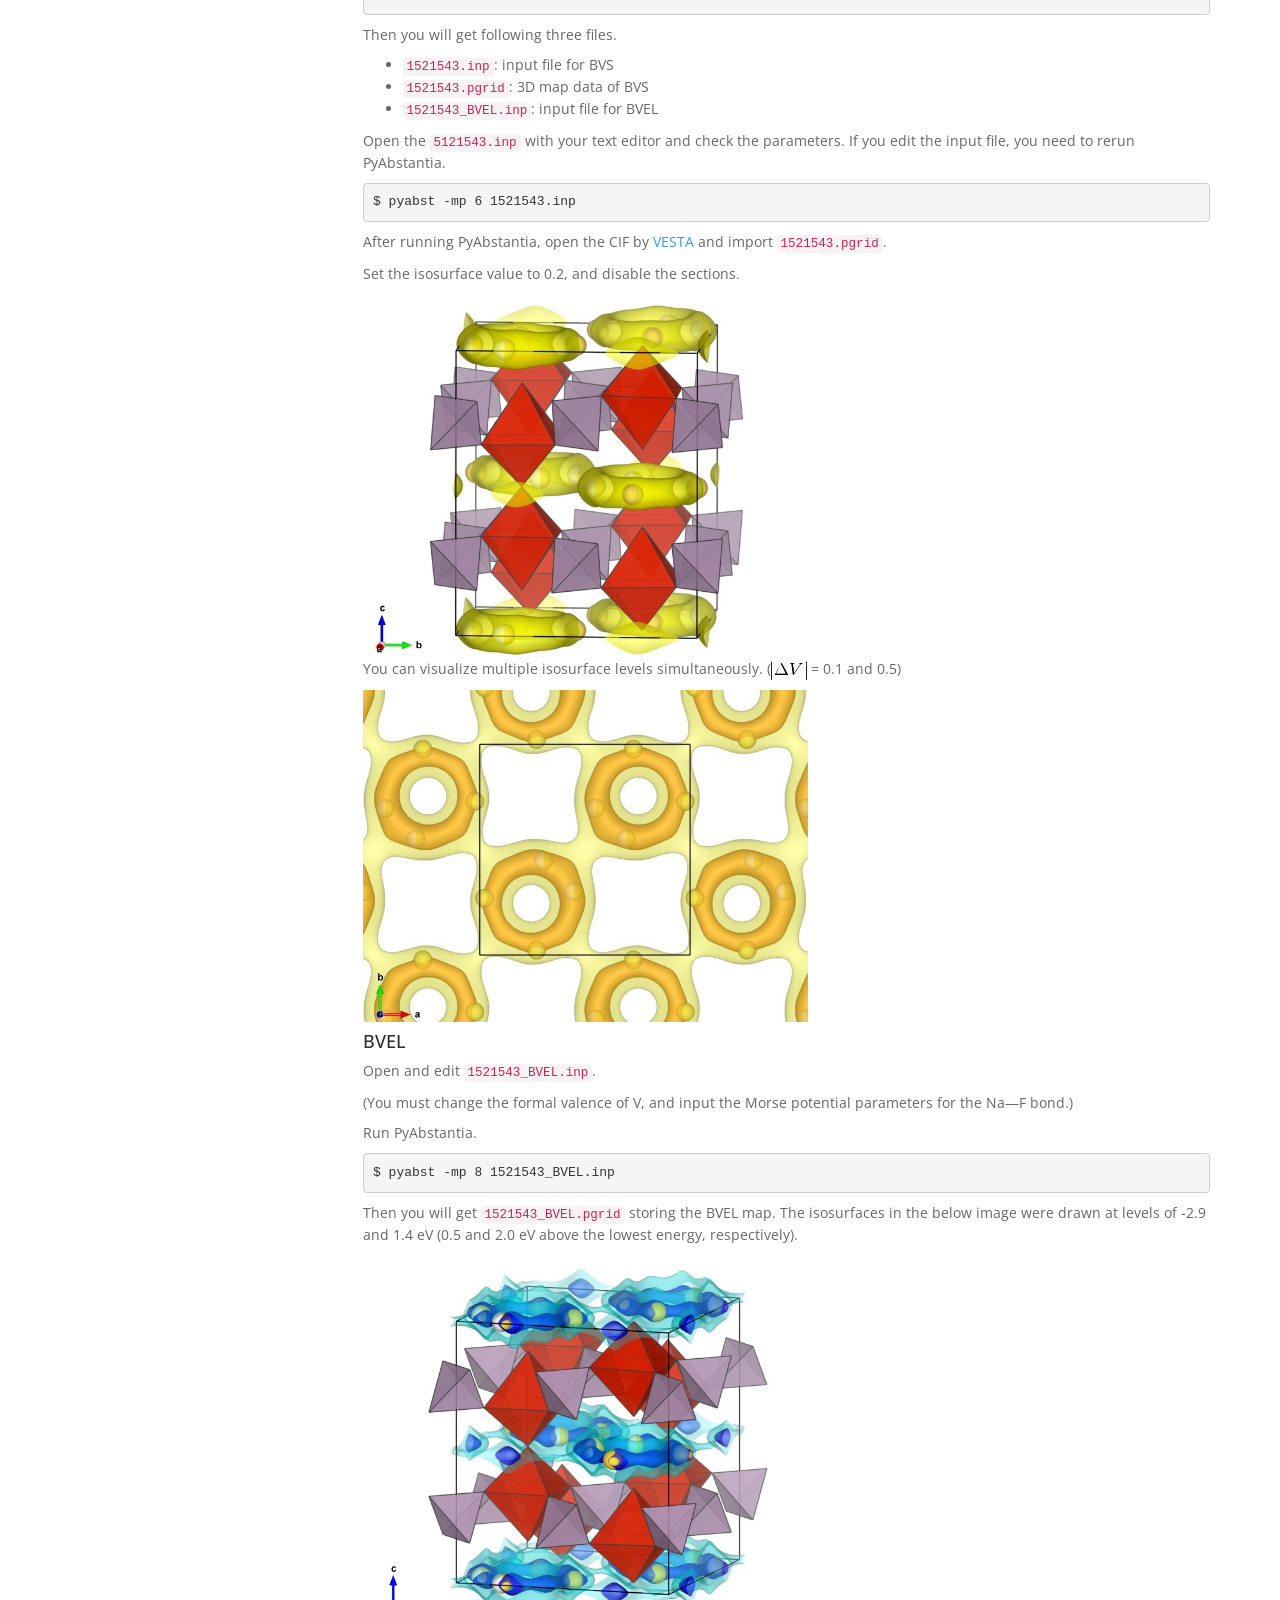
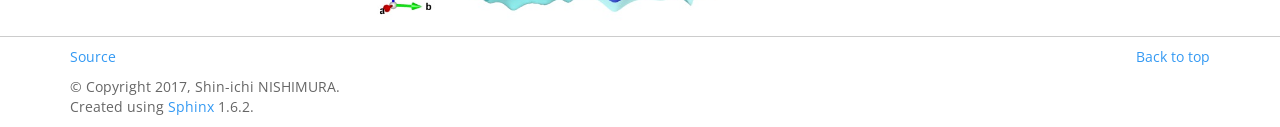
==== commit 345129f3: "s" ====
--- a/pyabst/index.html
+++ b/pyabst/index.html
@@ -3,9 +3,12 @@
 <html xmlns="http://www.w3.org/1999/xhtml">
   <head>
     <meta http-equiv="Content-Type" content="text/html; charset=utf-8" />
+    
     <title>PyAbstantia &#8212; PyAbstantia 0.7b documentation</title>
+    
     <link rel="stylesheet" href="_static/bootstrap-sphinx.css" type="text/css" />
     <link rel="stylesheet" href="_static/pygments.css" type="text/css" />
+    
     <script type="text/javascript">
       var DOCUMENTATION_OPTIONS = {
         URL_ROOT:    './',
@@ -21,7 +24,7 @@
     <script type="text/javascript" src="_static/doctools.js"></script>
     <script type="text/javascript" src="_static/js/jquery-1.11.0.min.js"></script>
     <script type="text/javascript" src="_static/js/jquery-fix.js"></script>
-    <script type="text/javascript" src="_static/bootstrap-3.3.6/js/bootstrap.min.js"></script>
+    <script type="text/javascript" src="_static/bootstrap-3.3.7/js/bootstrap.min.js"></script>
     <script type="text/javascript" src="_static/bootstrap-sphinx.js"></script>
     <link rel="index" title="Index" href="genindex.html" />
     <link rel="search" title="Search" href="search.html" />
@@ -197,7 +200,7 @@
 </ol>
 <div class="section" id="bvs-mode">
 <h3>BVS mode<a class="headerlink" href="#bvs-mode" title="Permalink to this headline">¶</a></h3>
-<p>In this mode, PyAbstantia outputs a three-dimensional map of deviations from the ideal valence of the target ion:</p>
+<p>In this mode, PyAbstantia outputs a three-dimensional map of deviation of BVS from the ideal valence of the target ion:</p>
 <div class="math">
 <p><img src="_images/math/5e9715fc3f846605d00d2df108e2a7df0d5ff78b.png" alt="|\Delta V| = | V_{\rm target} - V_{\rm ideal} |"/></p>
 </div></div>
@@ -209,7 +212,7 @@
 <h3>Changelog<a class="headerlink" href="#changelog" title="Permalink to this headline">¶</a></h3>
 <ul class="simple">
 <li>Jul. 21, 2017: Version 0.7b. <code class="docutils literal"><span class="pre">build_lib.sh</span></code> was modified for compiling with ifort on macOS.</li>
-<li>Jul. 21, 2017: Version 0.7a. The gfortran compiler options in <code class="docutils literal"><span class="pre">build_lib.sh</span></code> was fixed.</li>
+<li>Jul. 21, 2017: Version 0.7a. The gfortran compiler options in <code class="docutils literal"><span class="pre">build_lib.sh</span></code> were fixed.</li>
 <li>Jul. 15, 2017: Version 0.7. This is the first public release of PyAbstantia.</li>
 </ul>
 </div>
@@ -366,7 +369,7 @@
 <span class="mf">0.0</span> <span class="mf">0.0</span> <span class="mf">1.937984</span>
 
 <span class="c1"># Covalent radius</span>
-<span class="mf">1.33</span> <span class="mf">1.61</span> <span class="mf">0.66</span>
+<span class="mf">1.28</span> <span class="mf">1.39</span> <span class="mf">0.66</span>
 
 <span class="c1"># Resolution</span>
 <span class="mi">82</span> <span class="mi">82</span> <span class="mi">82</span>
@@ -393,7 +396,7 @@
 <h3>Run from CIF<a class="headerlink" href="#run-from-cif" title="Permalink to this headline">¶</a></h3>
 <p>PyAbstantia can read the Crystallographic Information File (CIF) as input data of crystal structure.
 This mode helps users to generate the standard input files via step by step prompts.</p>
-<p>This mode is implemented by using a CIF parser in <a class="reference external" href="http://pymatgen.org">pymatgen</a>.
+<p>This mode requires a CIF parser in <a class="reference external" href="http://pymatgen.org">pymatgen</a>.
 Install <a class="reference external" href="http://pymatgen.org">pymatgen</a> to use CIFs as inputs.</p>
 <div class="highlight-default"><div class="highlight"><pre><span></span>$ pyabst [OPTIONS] sample.CIF
 </pre></div>
@@ -498,7 +501,7 @@
 <div class="highlight-default"><div class="highlight"><pre><span></span>$ pyabst -mp 8 1521543_BVEL.inp
 </pre></div>
 </div>
-<p>Then you will get <code class="docutils literal"><span class="pre">1521543_BVEL.pgrid</span></code> storing the BVEL map. The isosurfaces in the below image were drawn at levels at -2.9  and 1.4 eV (0.5 and 2.0 eV above the lowest energy, respectively).</p>
+<p>Then you will get <code class="docutils literal"><span class="pre">1521543_BVEL.pgrid</span></code> storing the BVEL map. The isosurfaces in the below image were drawn at levels of -2.9  and 1.4 eV (0.5 and 2.0 eV above the lowest energy, respectively).</p>
 <a class="reference internal image-reference" href="_images/NVPF3223_BVEL.jpg"><img alt="_images/NVPF3223_BVEL.jpg" src="_images/NVPF3223_BVEL.jpg" style="width: 462.59999999999997px; height: 381.0px;" /></a>
 <script>
     (function(i,s,o,g,r,a,m){i['GoogleAnalyticsObject']=r;i[r]=i[r]||function(){
@@ -534,7 +537,7 @@
     </p>
     <p>
         &copy; Copyright 2017, Shin-ichi NISHIMURA.<br/>
-      Created using <a href="http://sphinx-doc.org/">Sphinx</a> 1.6.3.<br/>
+      Created using <a href="http://sphinx-doc.org/">Sphinx</a> 1.6.2.<br/>
     </p>
   </div>
 </footer>
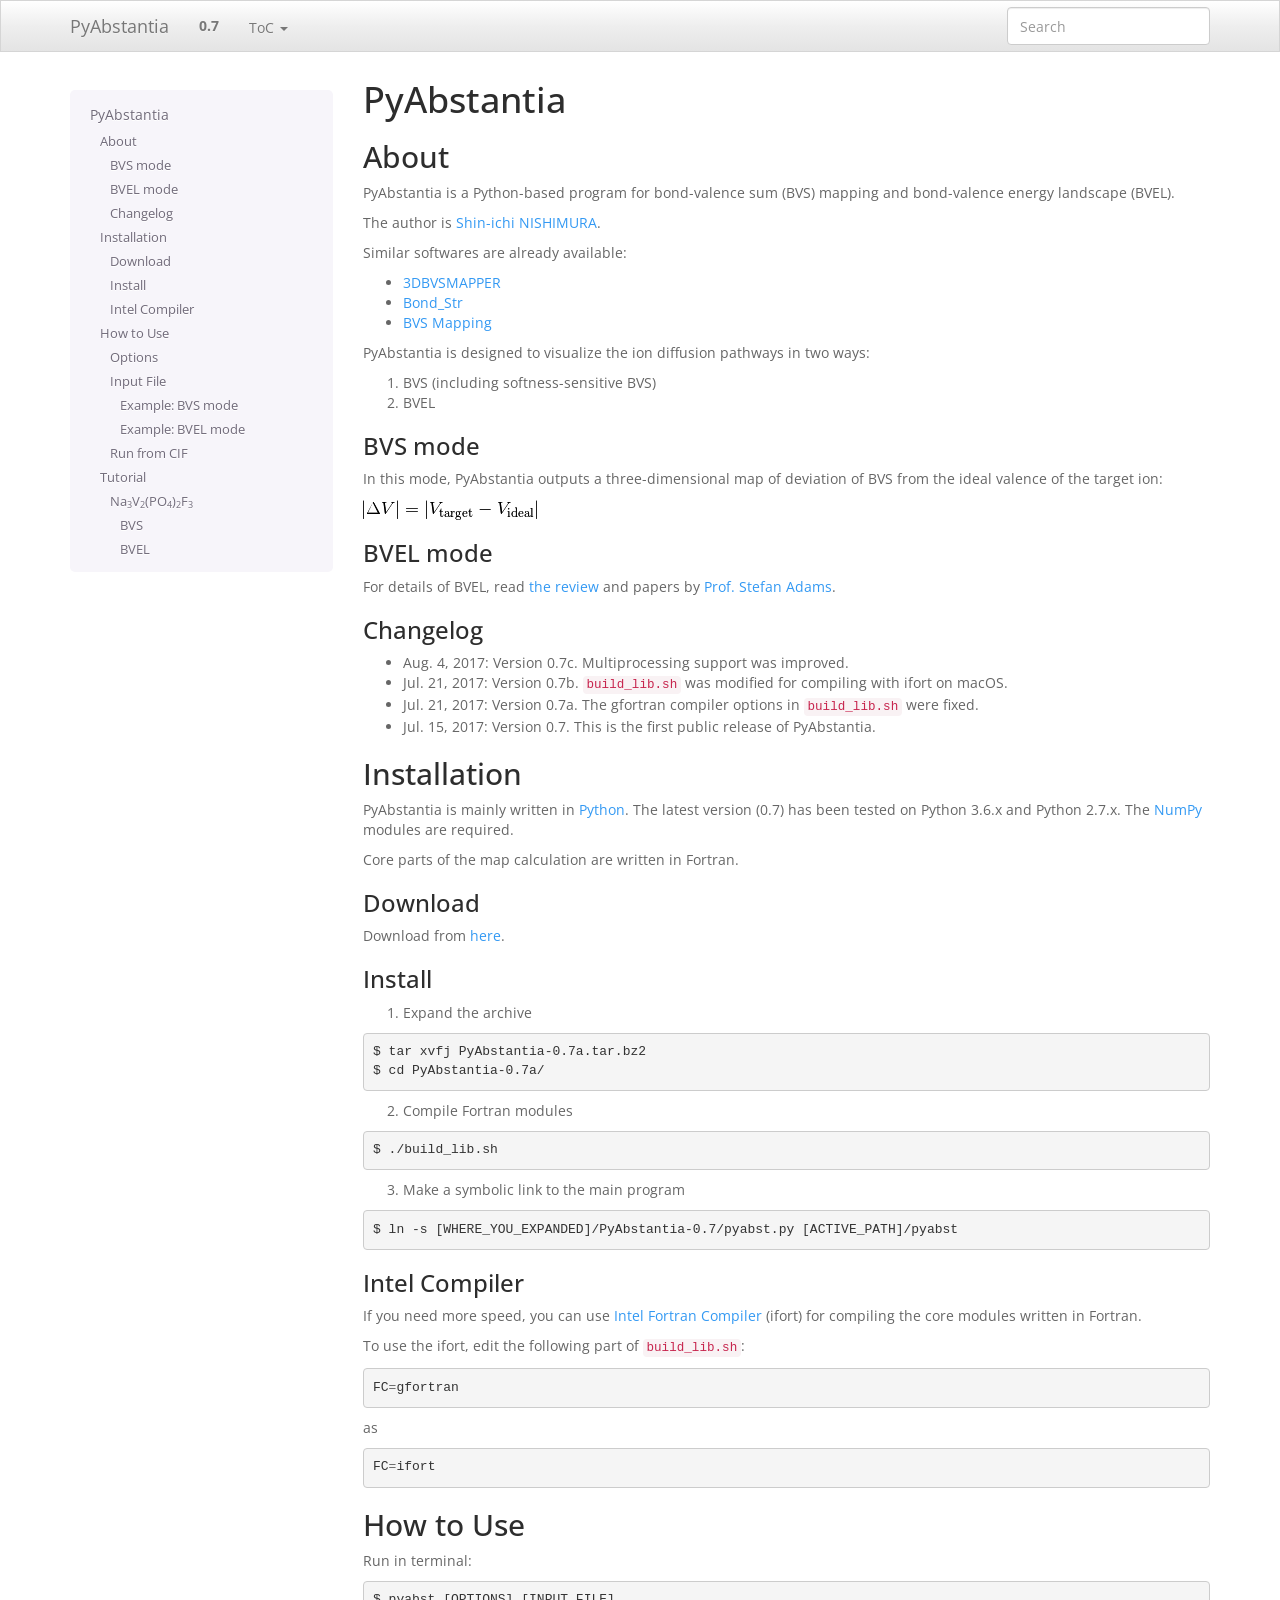
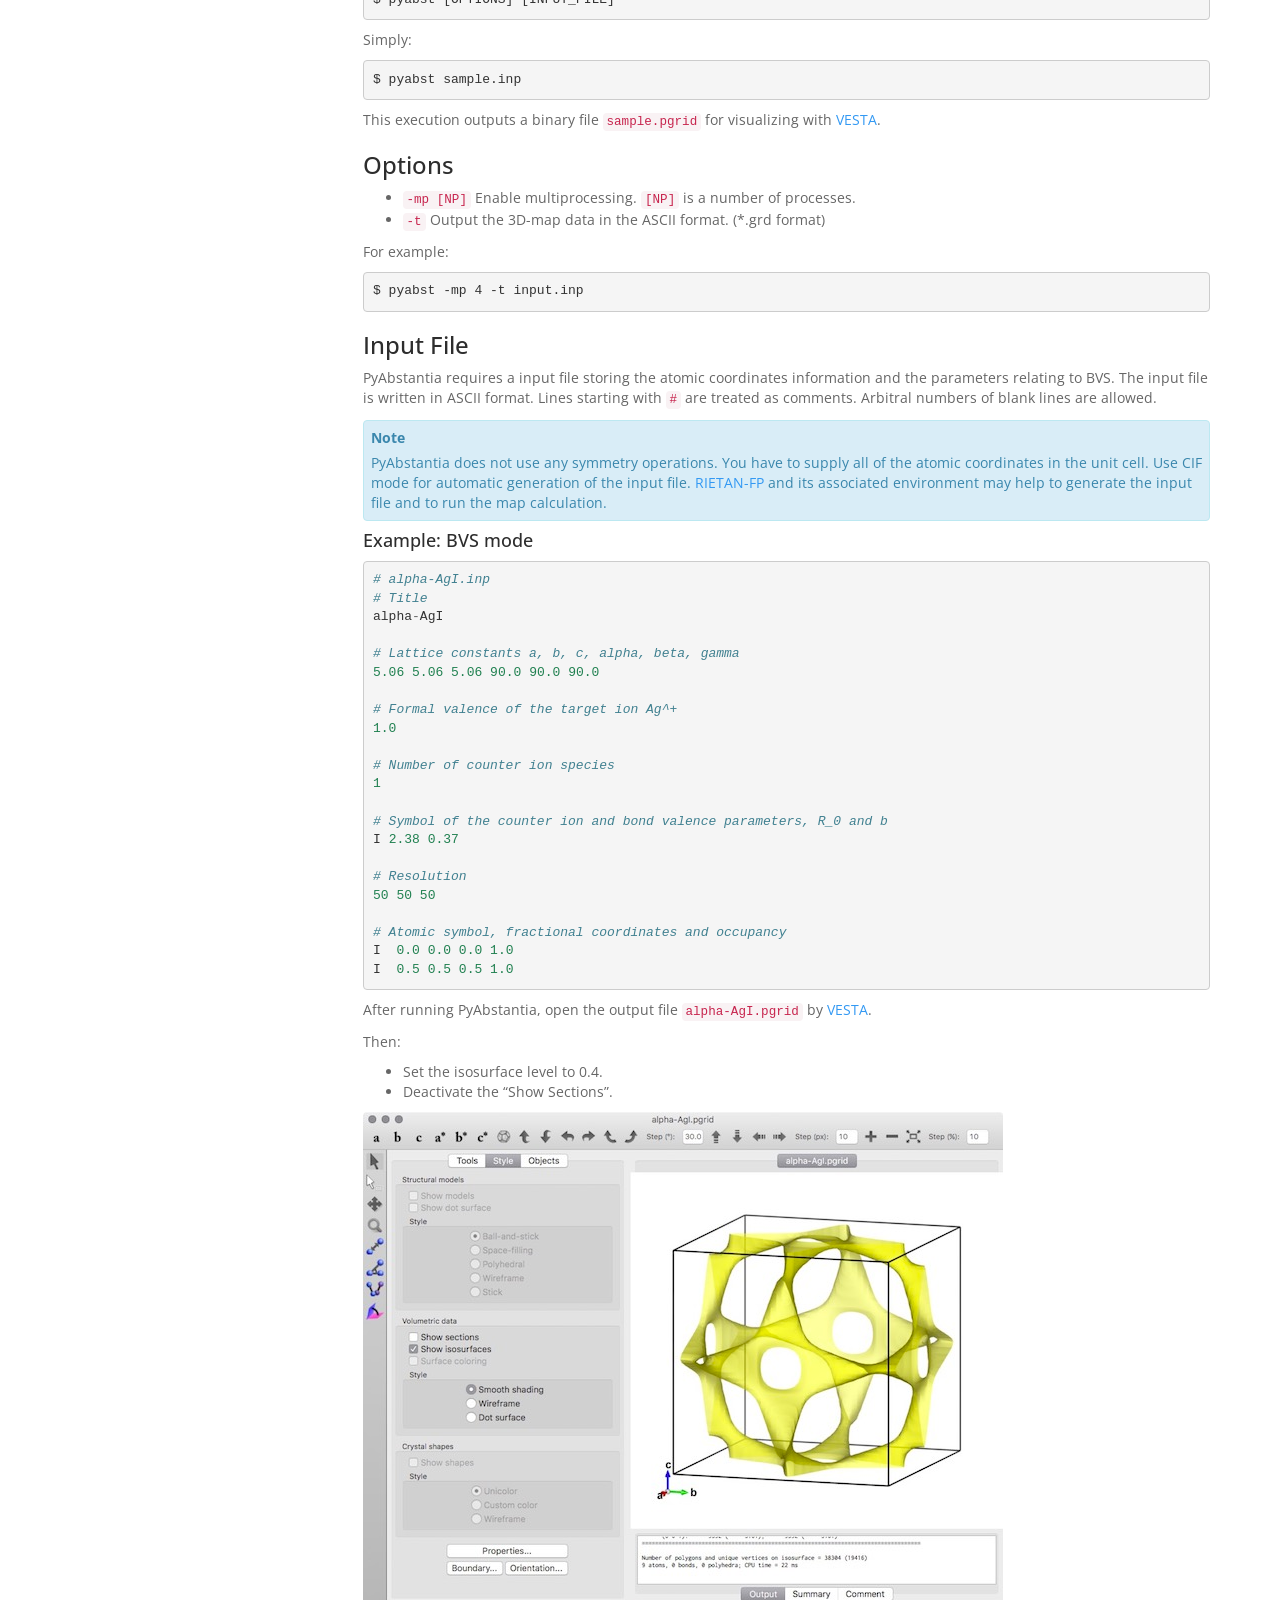
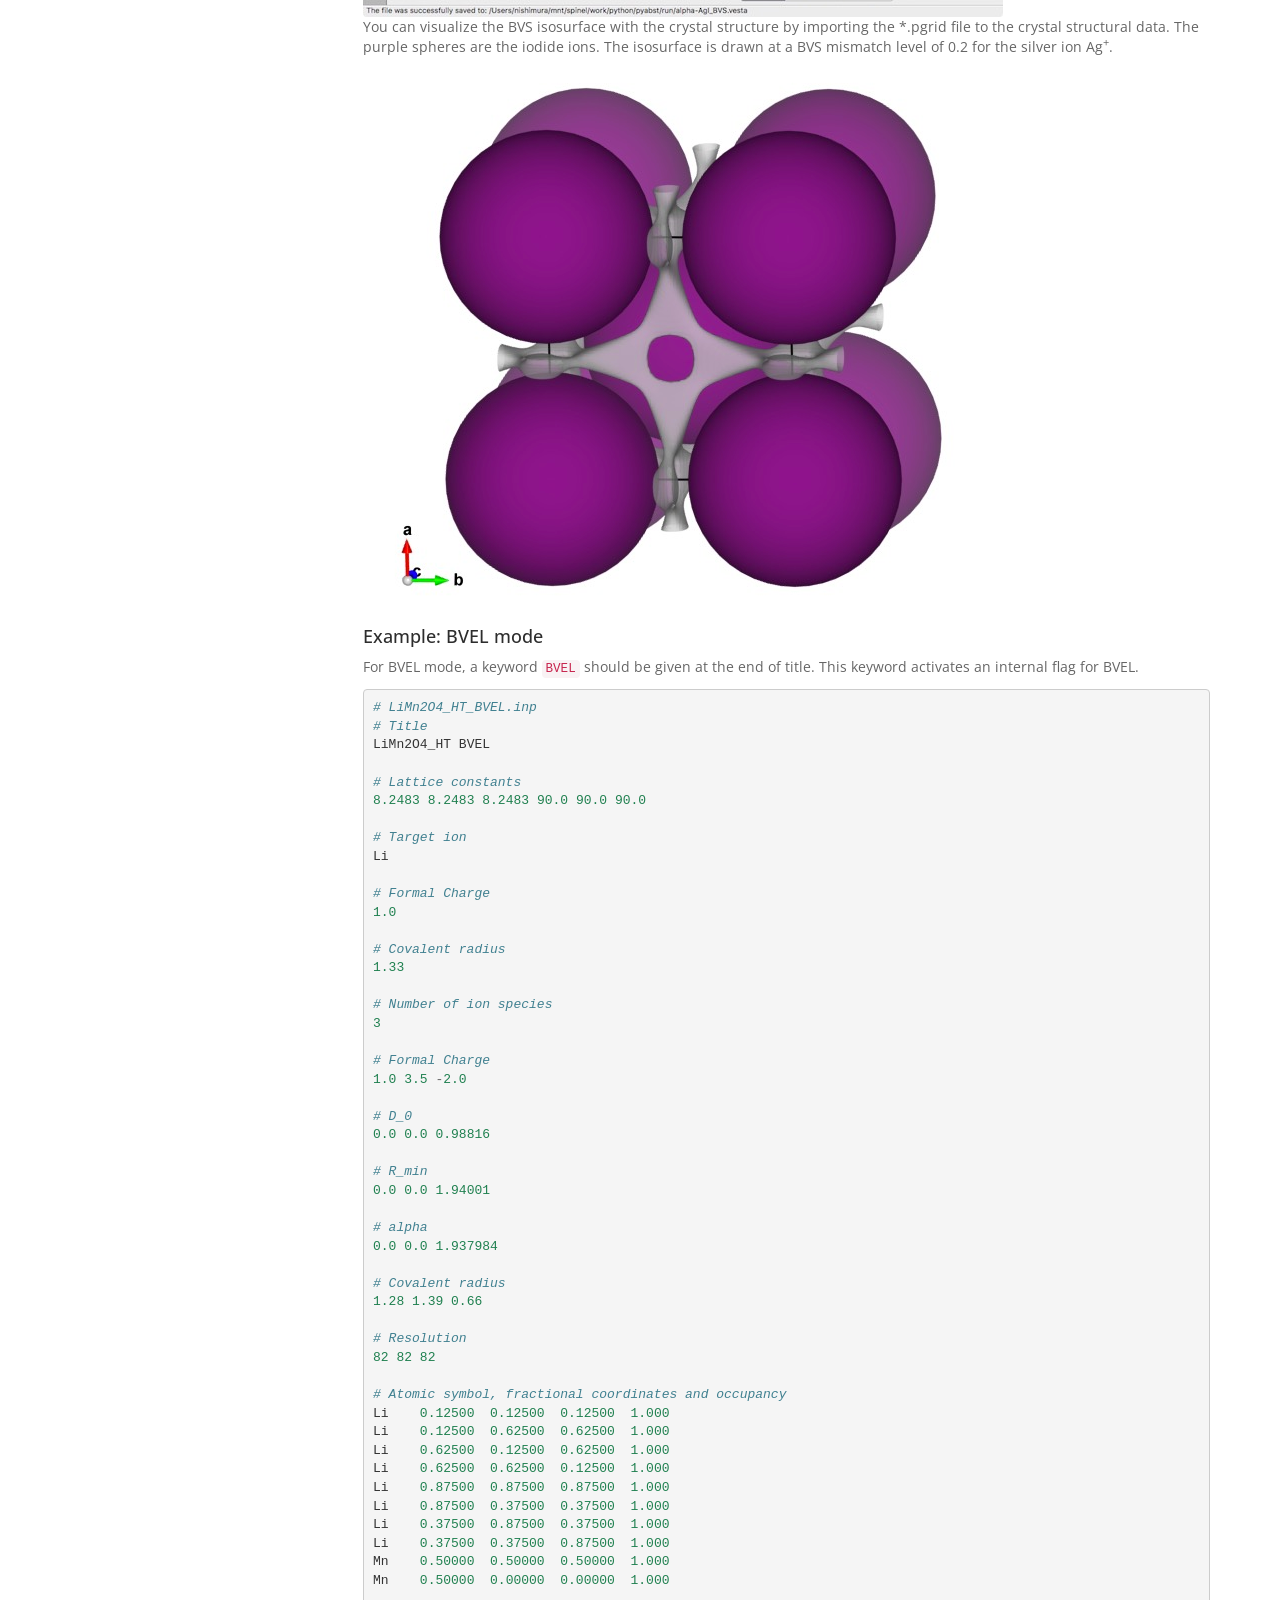
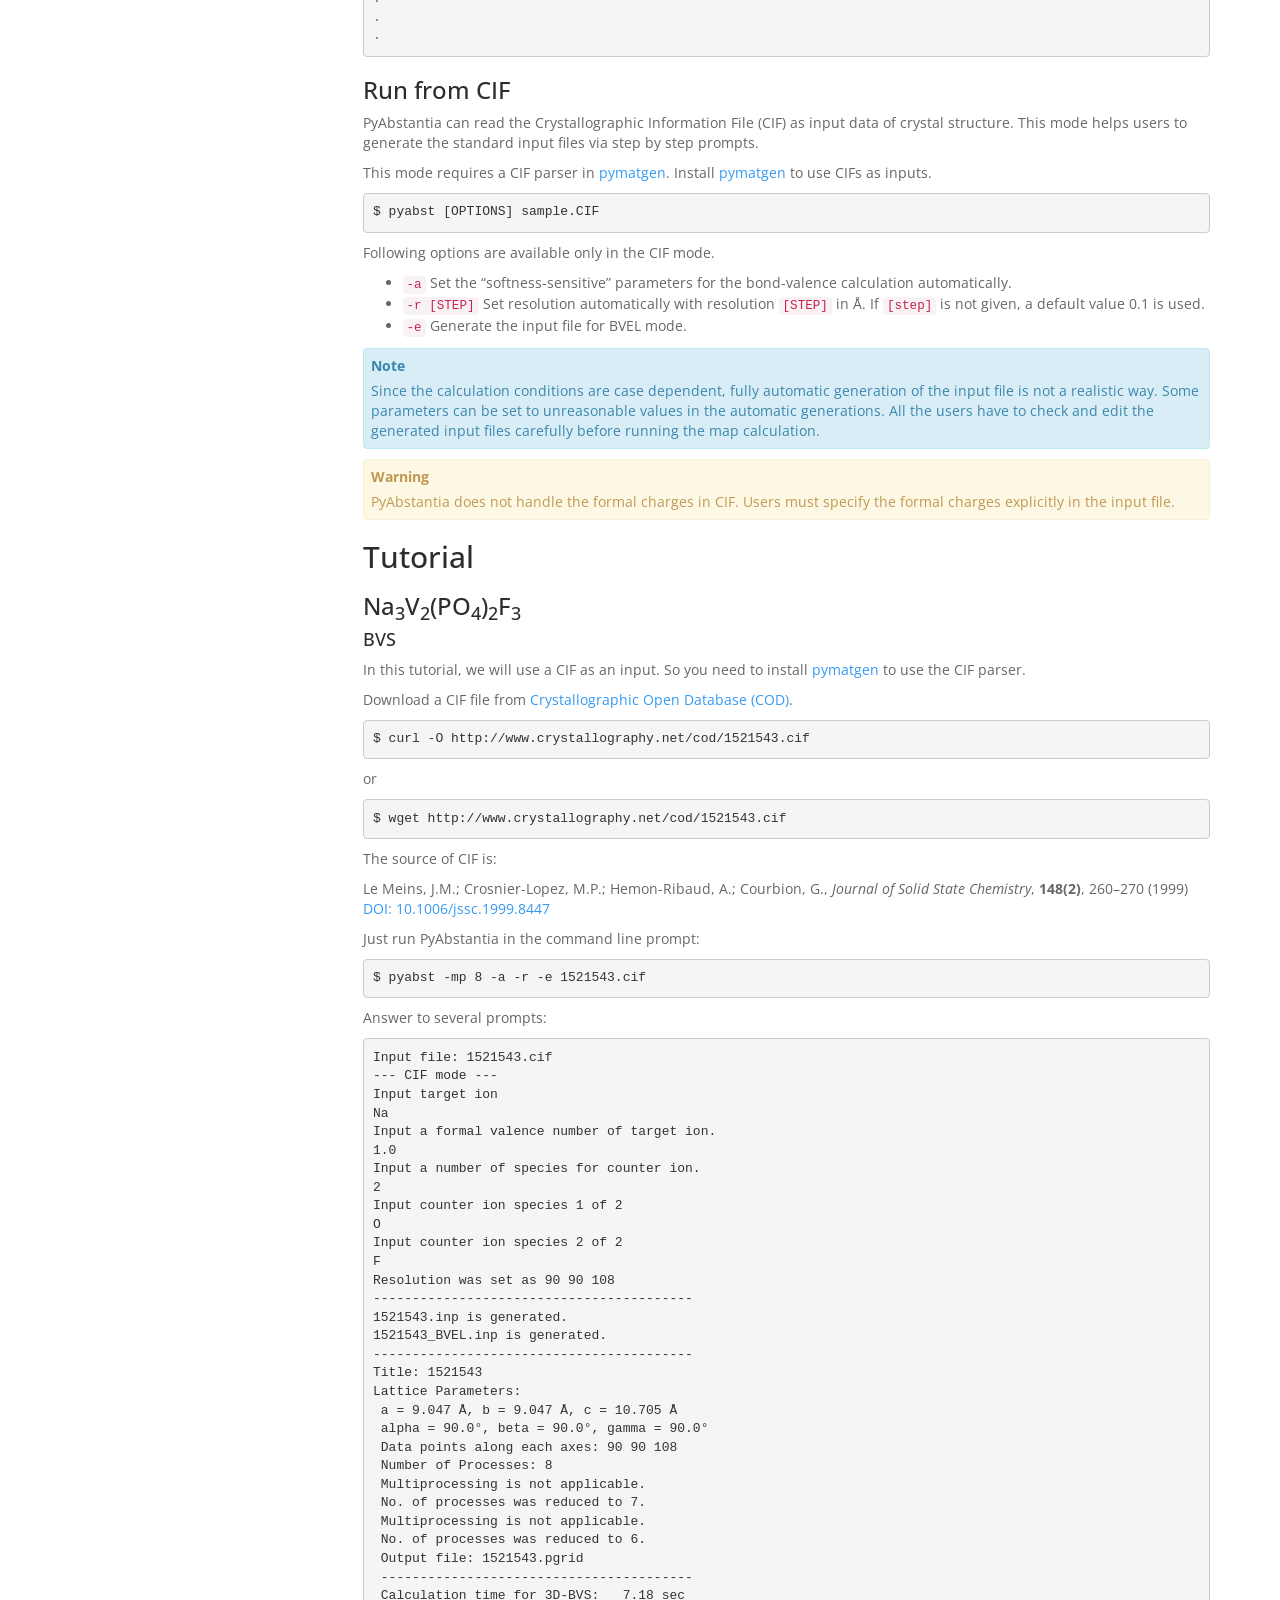
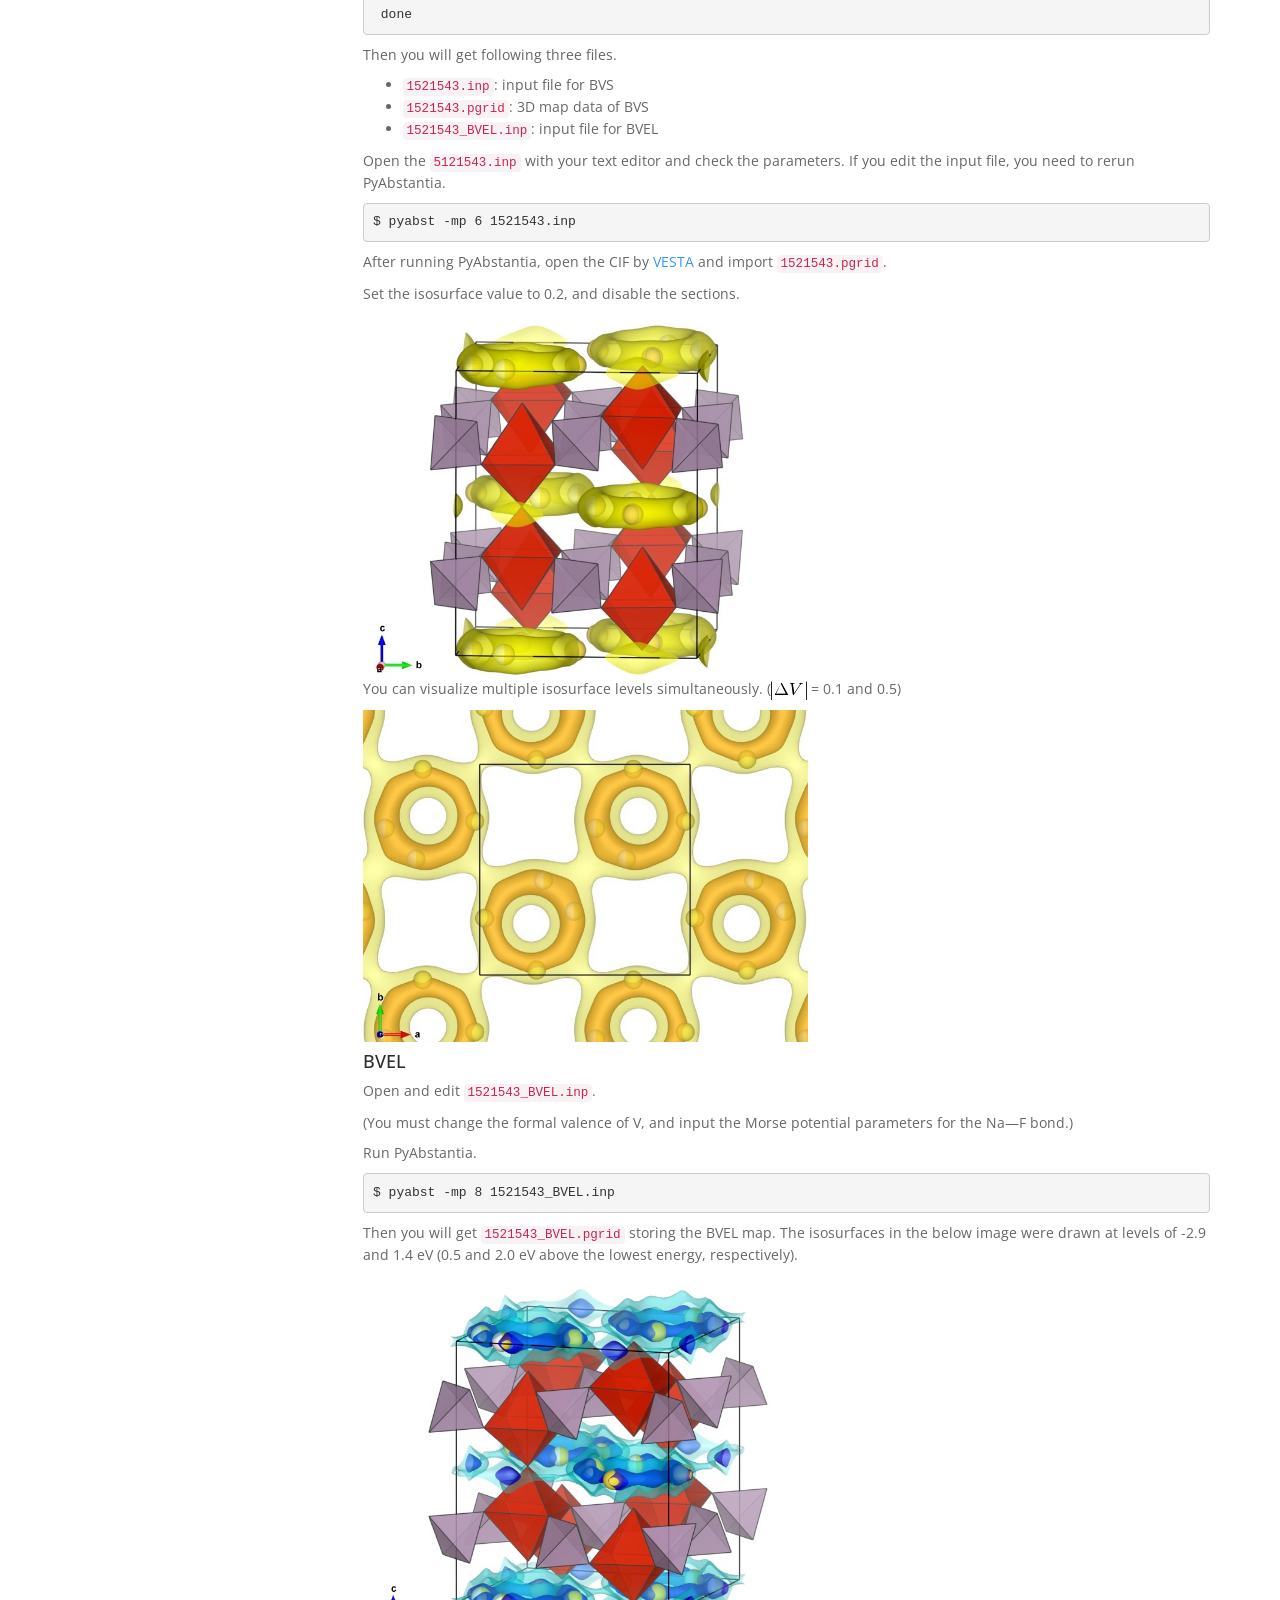
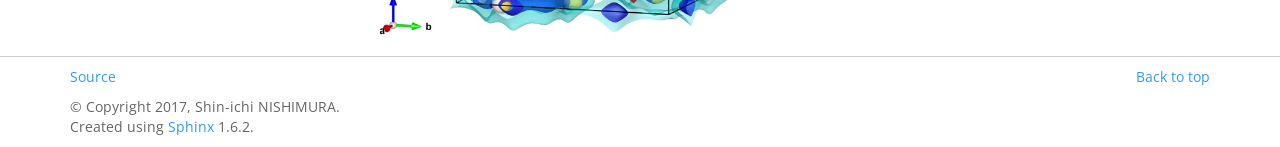
==== commit cde5beb3: "07c" ====
--- a/pyabst/index.html
+++ b/pyabst/index.html
@@ -211,6 +211,7 @@
 <div class="section" id="changelog">
 <h3>Changelog<a class="headerlink" href="#changelog" title="Permalink to this headline">¶</a></h3>
 <ul class="simple">
+<li>Aug. 4, 2017: Version 0.7c. Multiprocessing support was improved.</li>
 <li>Jul. 21, 2017: Version 0.7b. <code class="docutils literal"><span class="pre">build_lib.sh</span></code> was modified for compiling with ifort on macOS.</li>
 <li>Jul. 21, 2017: Version 0.7a. The gfortran compiler options in <code class="docutils literal"><span class="pre">build_lib.sh</span></code> were fixed.</li>
 <li>Jul. 15, 2017: Version 0.7. This is the first public release of PyAbstantia.</li>
@@ -225,7 +226,7 @@
 <p>Core parts of the map calculation are written in Fortran.</p>
 <div class="section" id="download">
 <h3>Download<a class="headerlink" href="#download" title="Permalink to this headline">¶</a></h3>
-<p>Download from <a class="reference external" href="https://shinichinishimura.github.io/PyAbstantia-0.7b.tar.bz2">here</a>.</p>
+<p>Download from <a class="reference external" href="https://shinichinishimura.github.io/PyAbstantia-0.7c.tar.bz2">here</a>.</p>
 </div>
 <div class="section" id="install">
 <h3>Install<a class="headerlink" href="#install" title="Permalink to this headline">¶</a></h3>
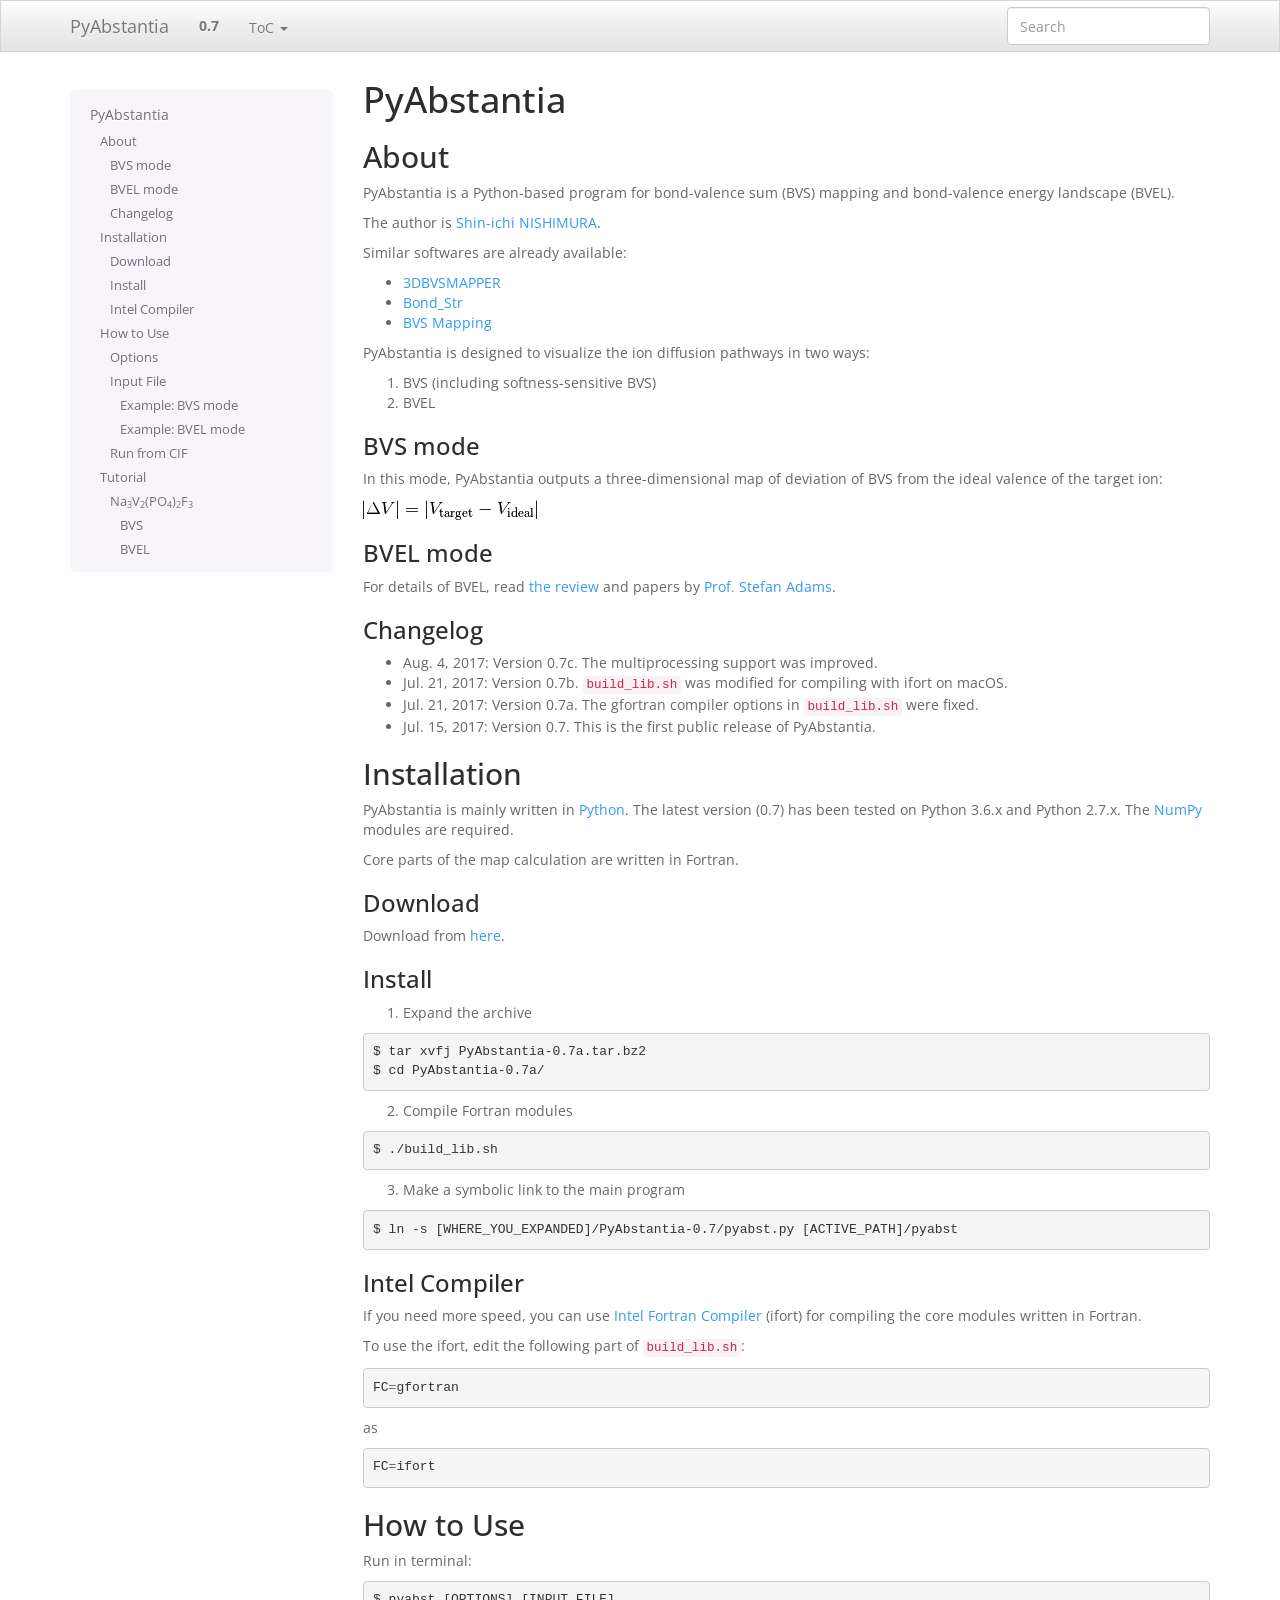
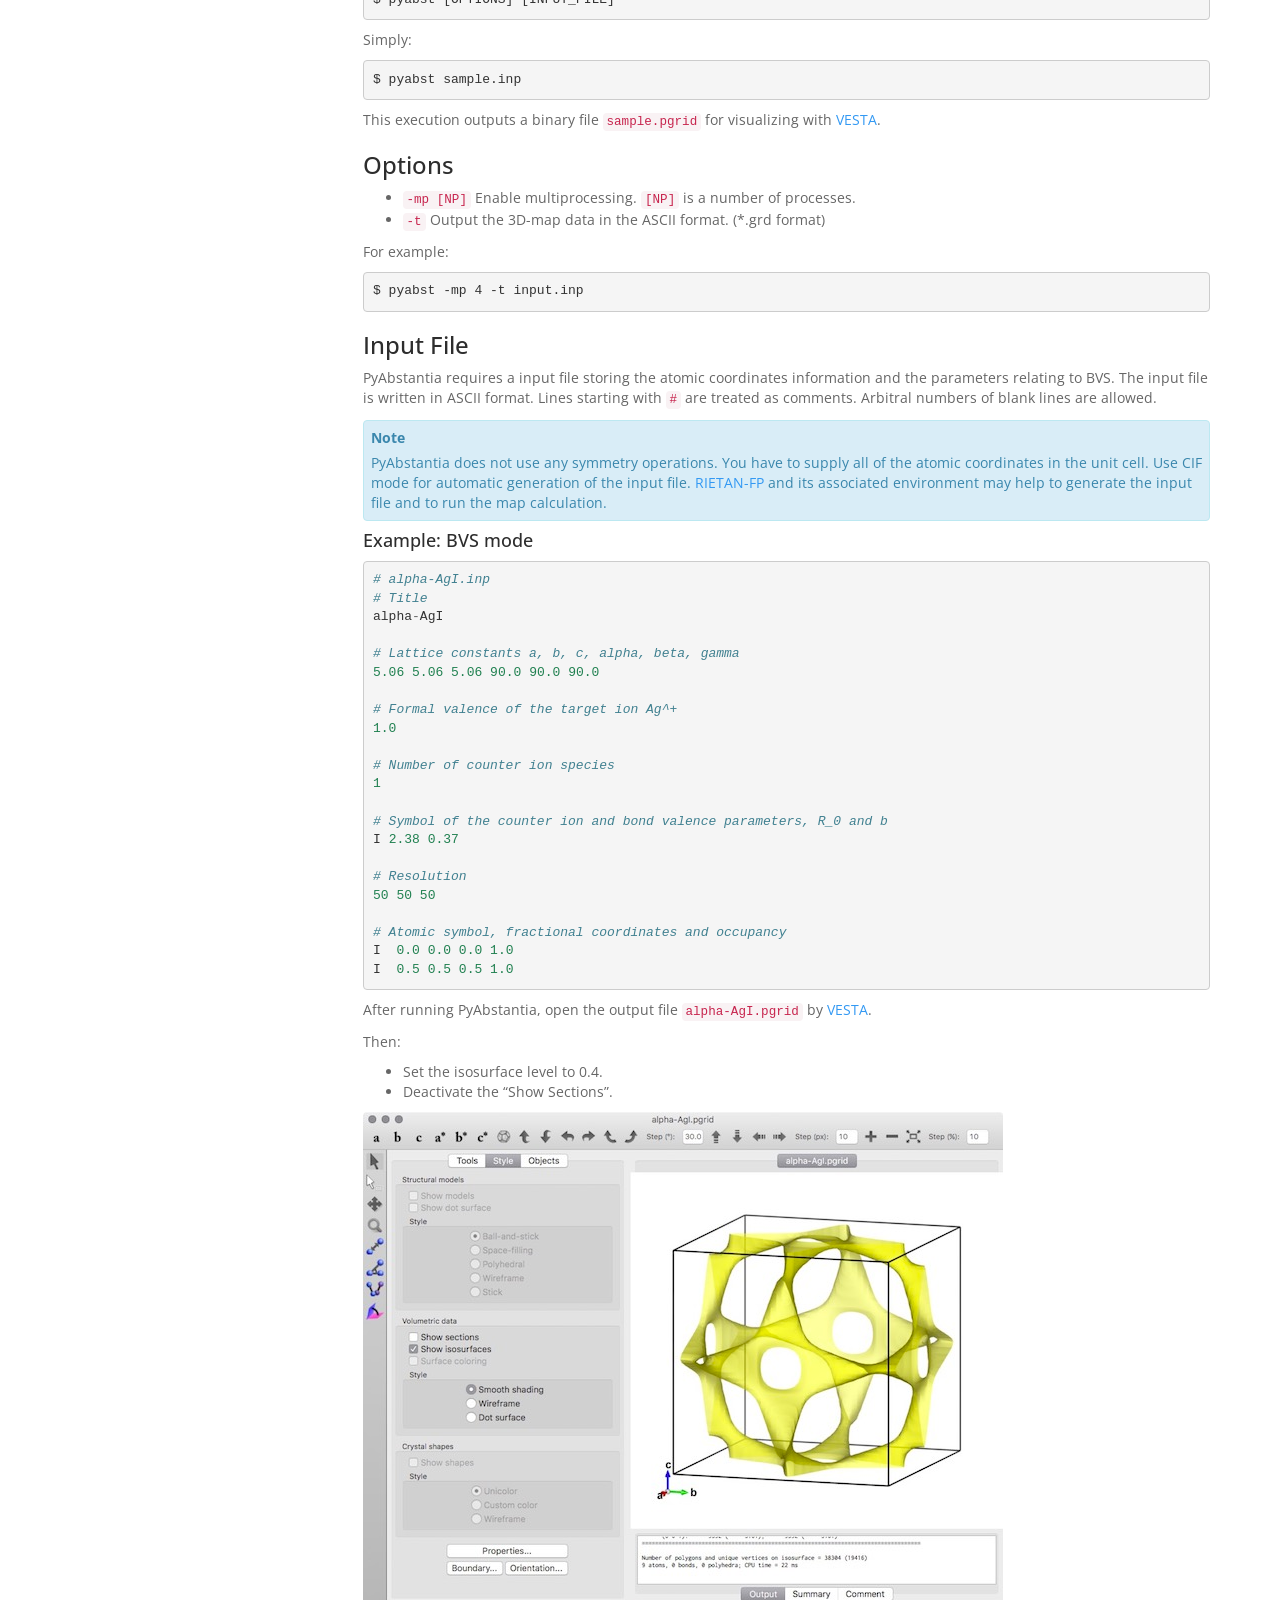
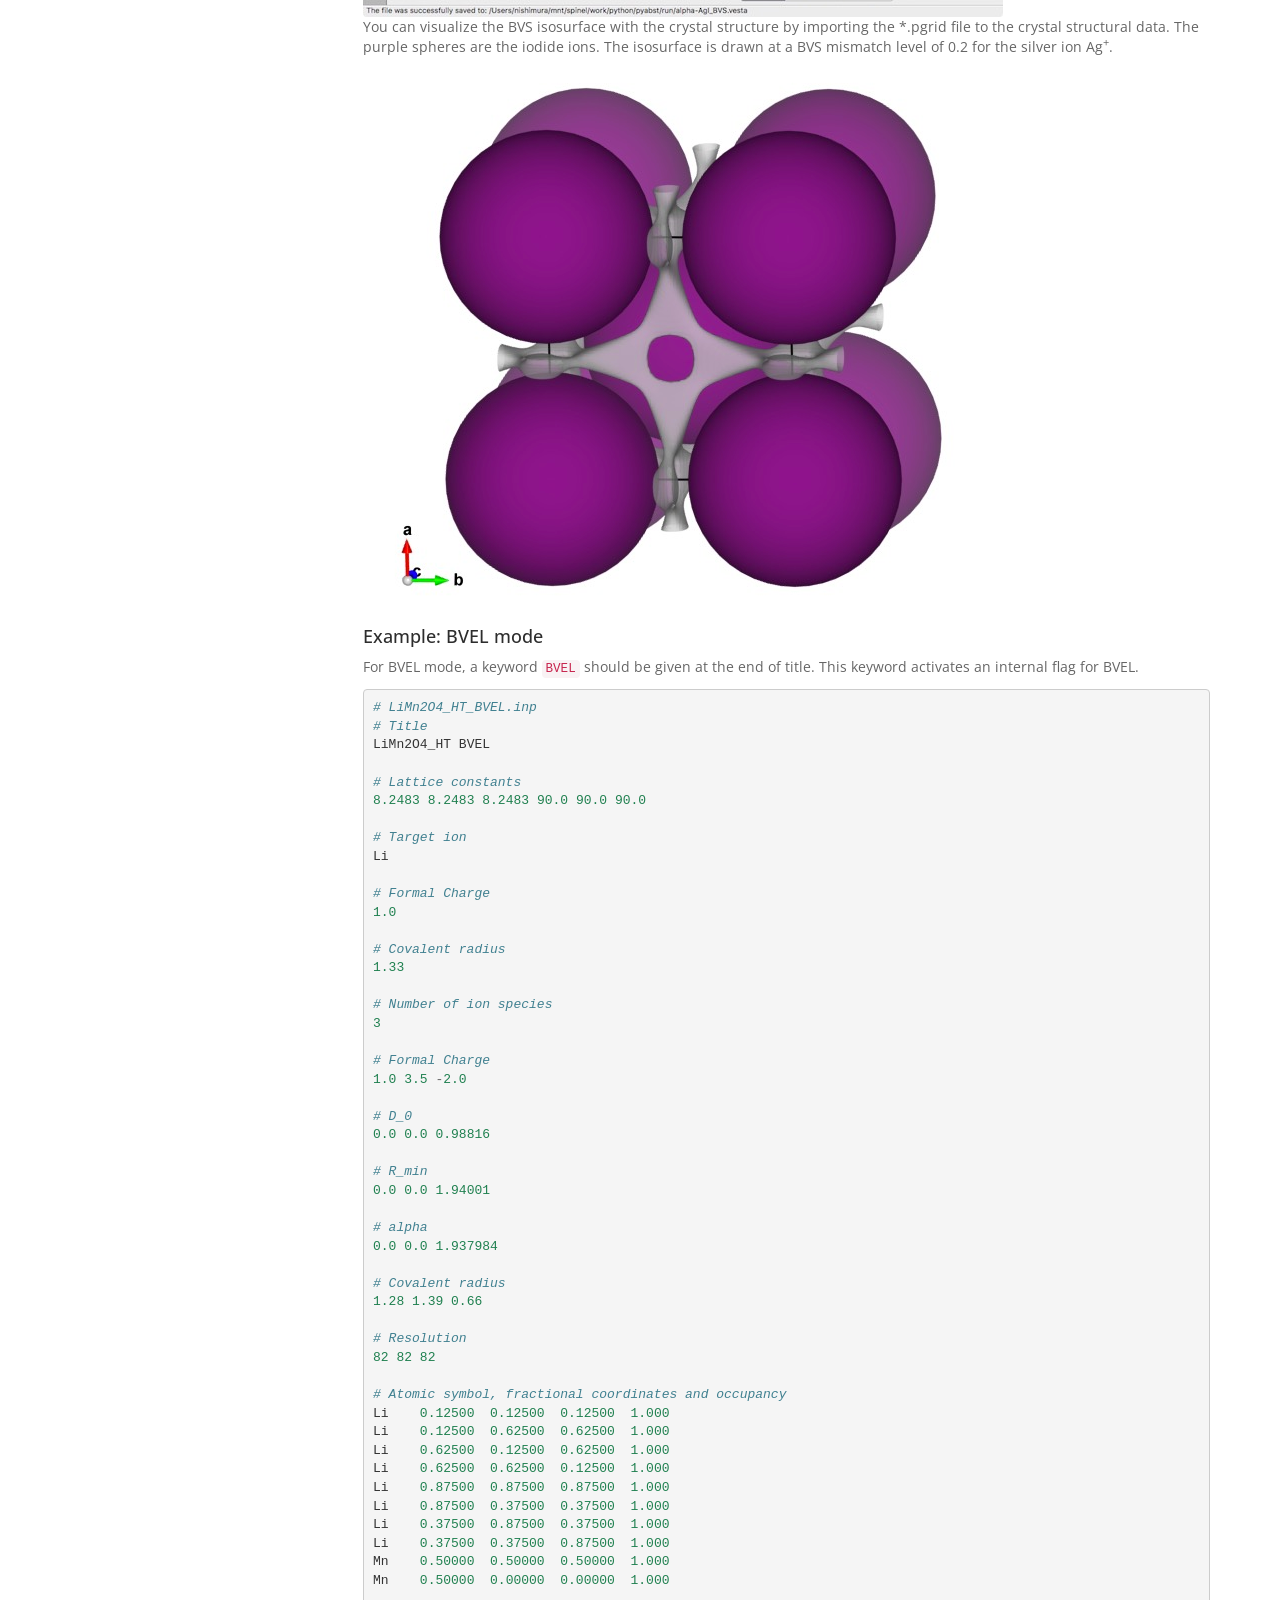
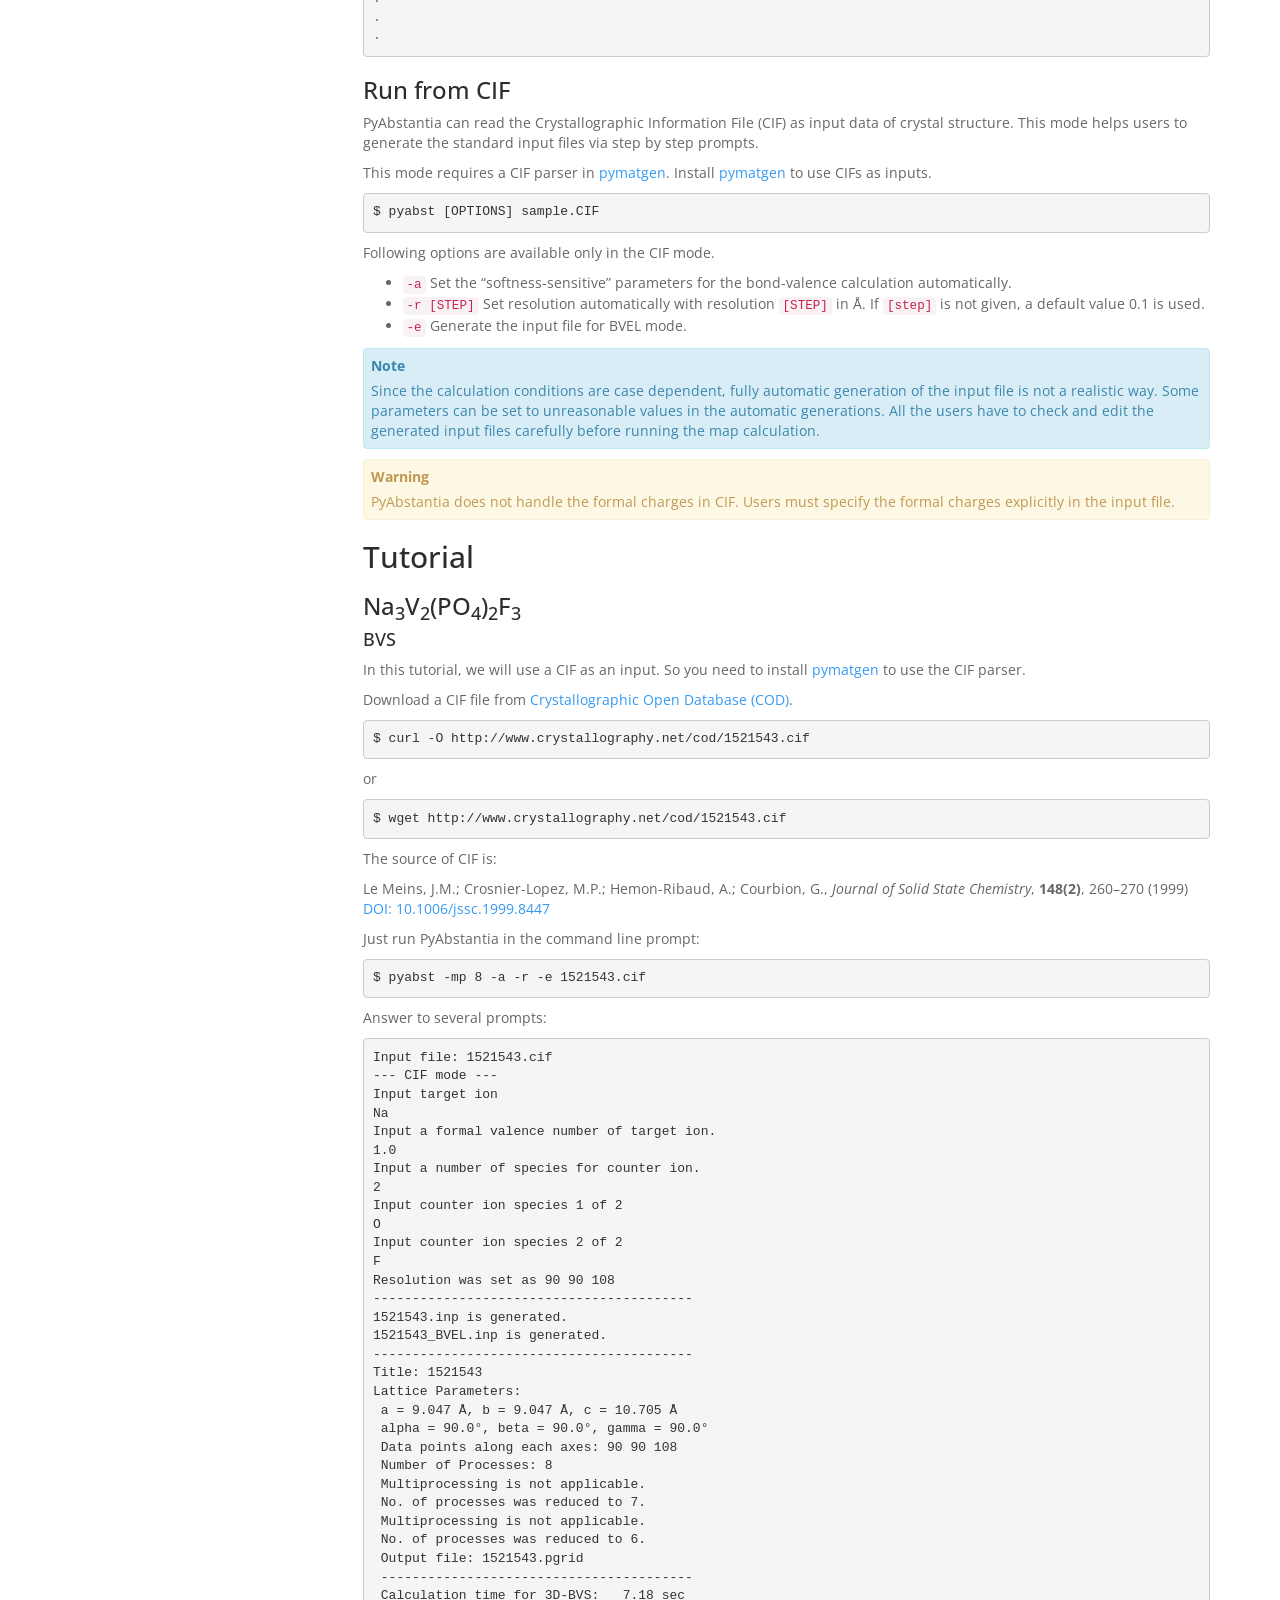
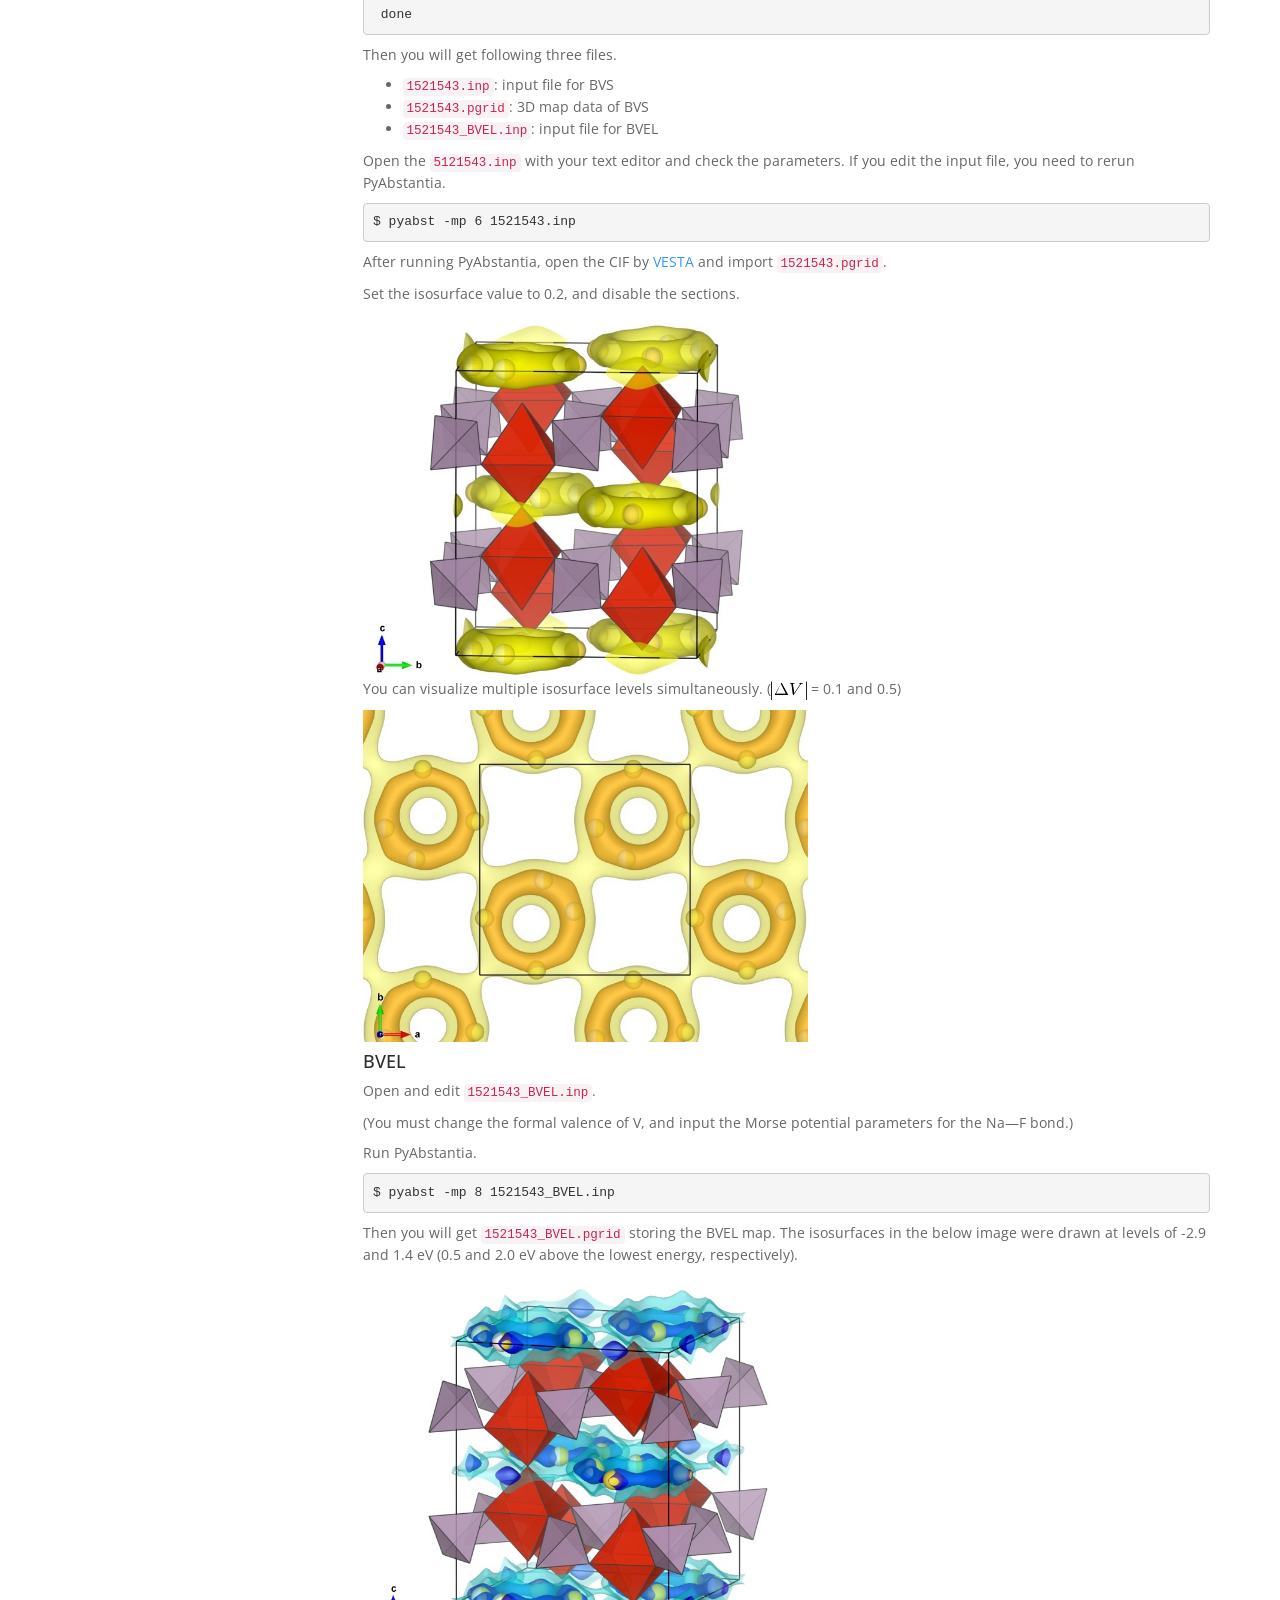
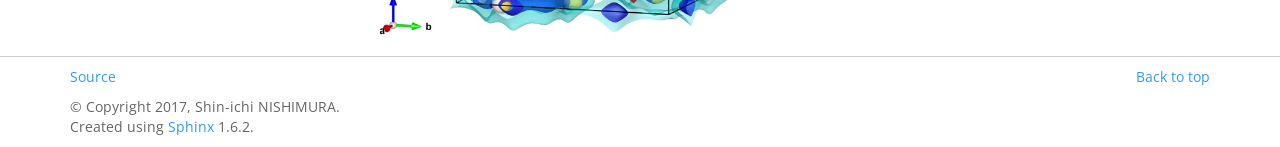
==== commit 1c5cf0a2: "07c" ====
--- a/pyabst/index.html
+++ b/pyabst/index.html
@@ -211,7 +211,7 @@
 <div class="section" id="changelog">
 <h3>Changelog<a class="headerlink" href="#changelog" title="Permalink to this headline">¶</a></h3>
 <ul class="simple">
-<li>Aug. 4, 2017: Version 0.7c. Multiprocessing support was improved.</li>
+<li>Aug. 4, 2017: Version 0.7c. The multiprocessing support was improved.</li>
 <li>Jul. 21, 2017: Version 0.7b. <code class="docutils literal"><span class="pre">build_lib.sh</span></code> was modified for compiling with ifort on macOS.</li>
 <li>Jul. 21, 2017: Version 0.7a. The gfortran compiler options in <code class="docutils literal"><span class="pre">build_lib.sh</span></code> were fixed.</li>
 <li>Jul. 15, 2017: Version 0.7. This is the first public release of PyAbstantia.</li>
